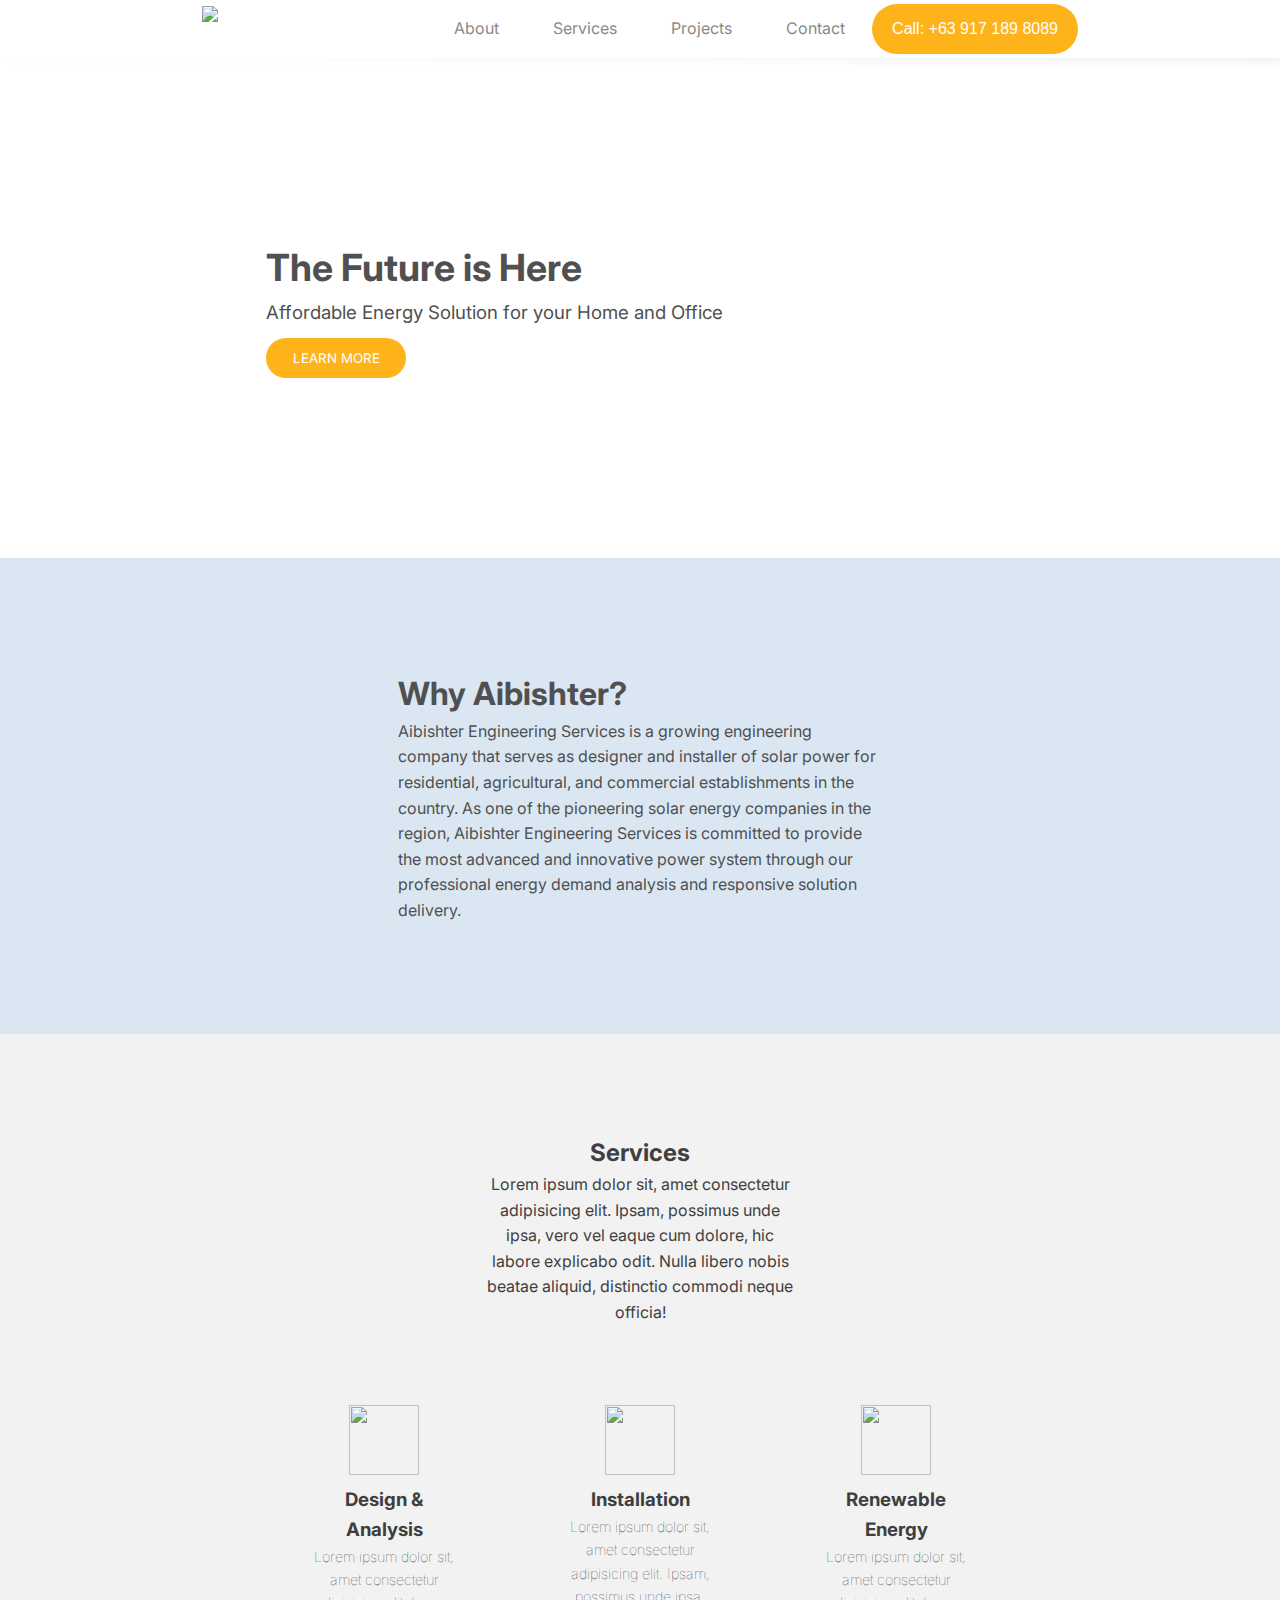
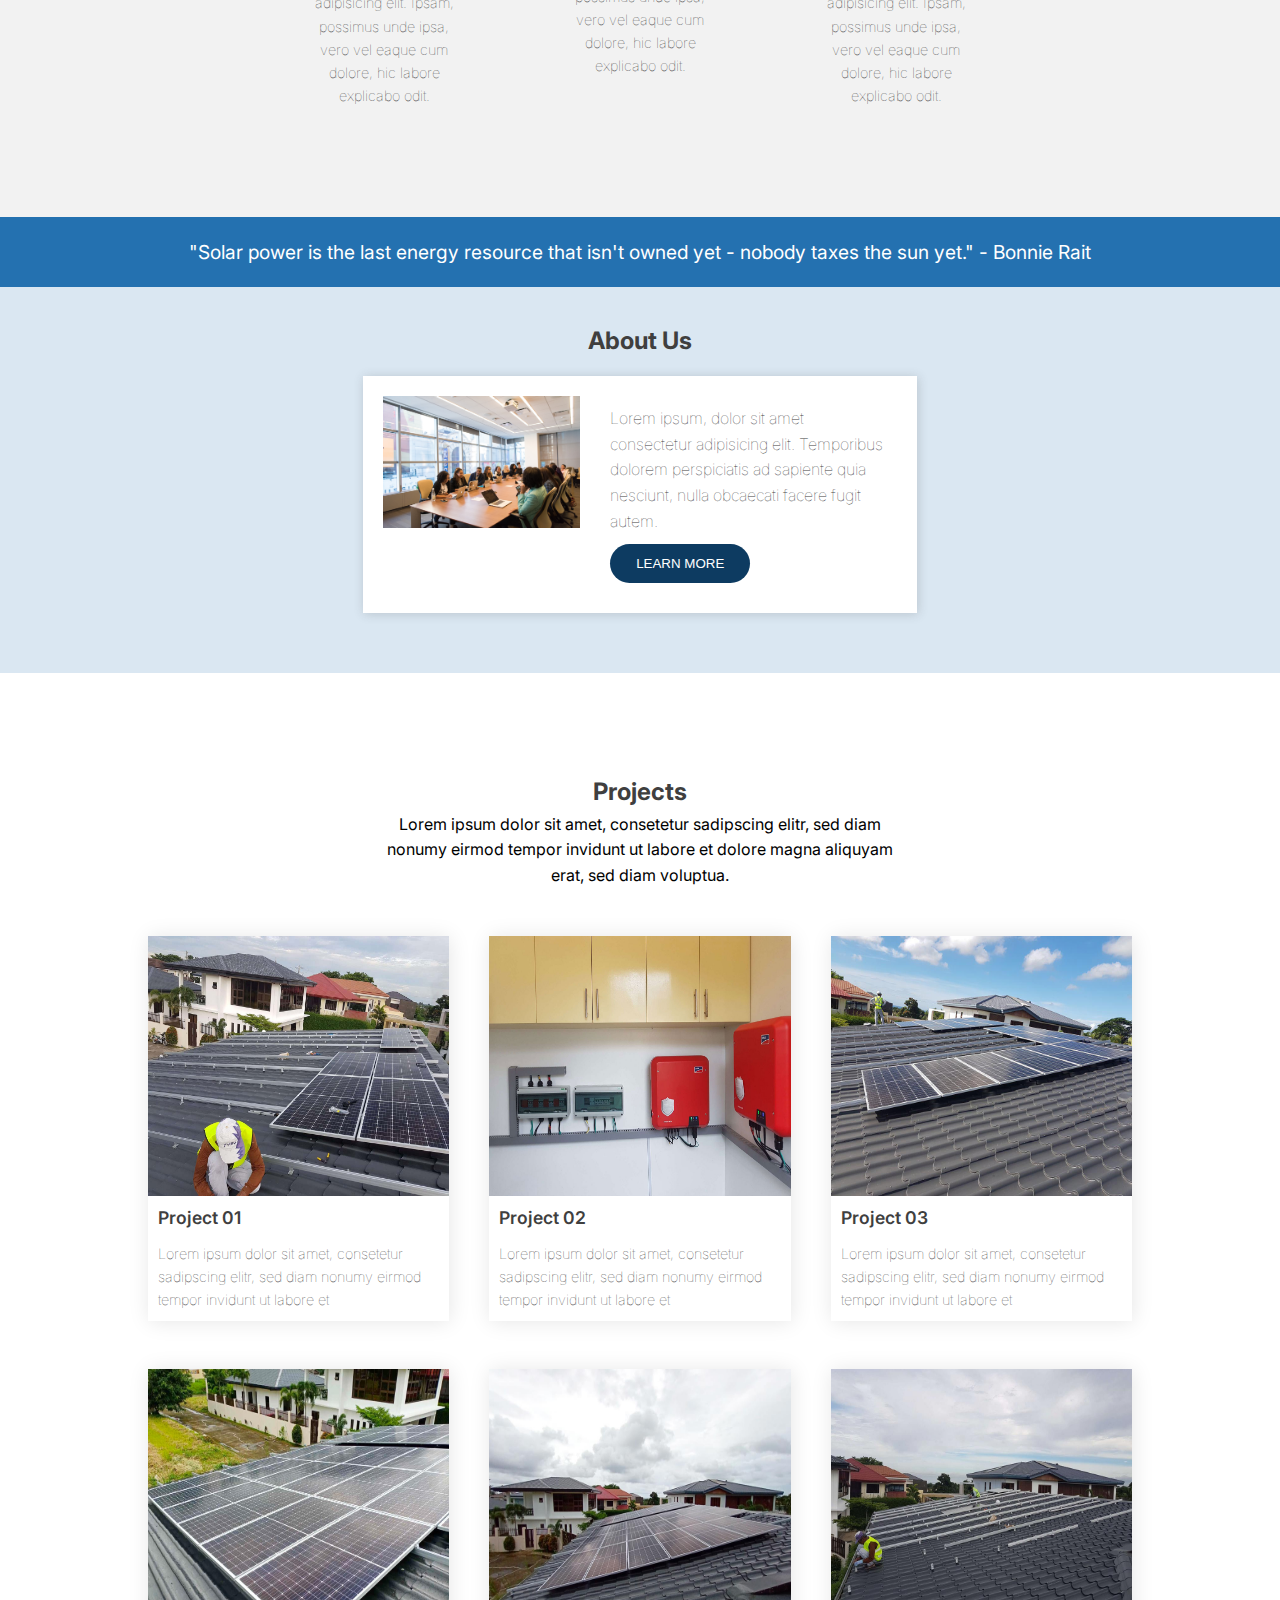
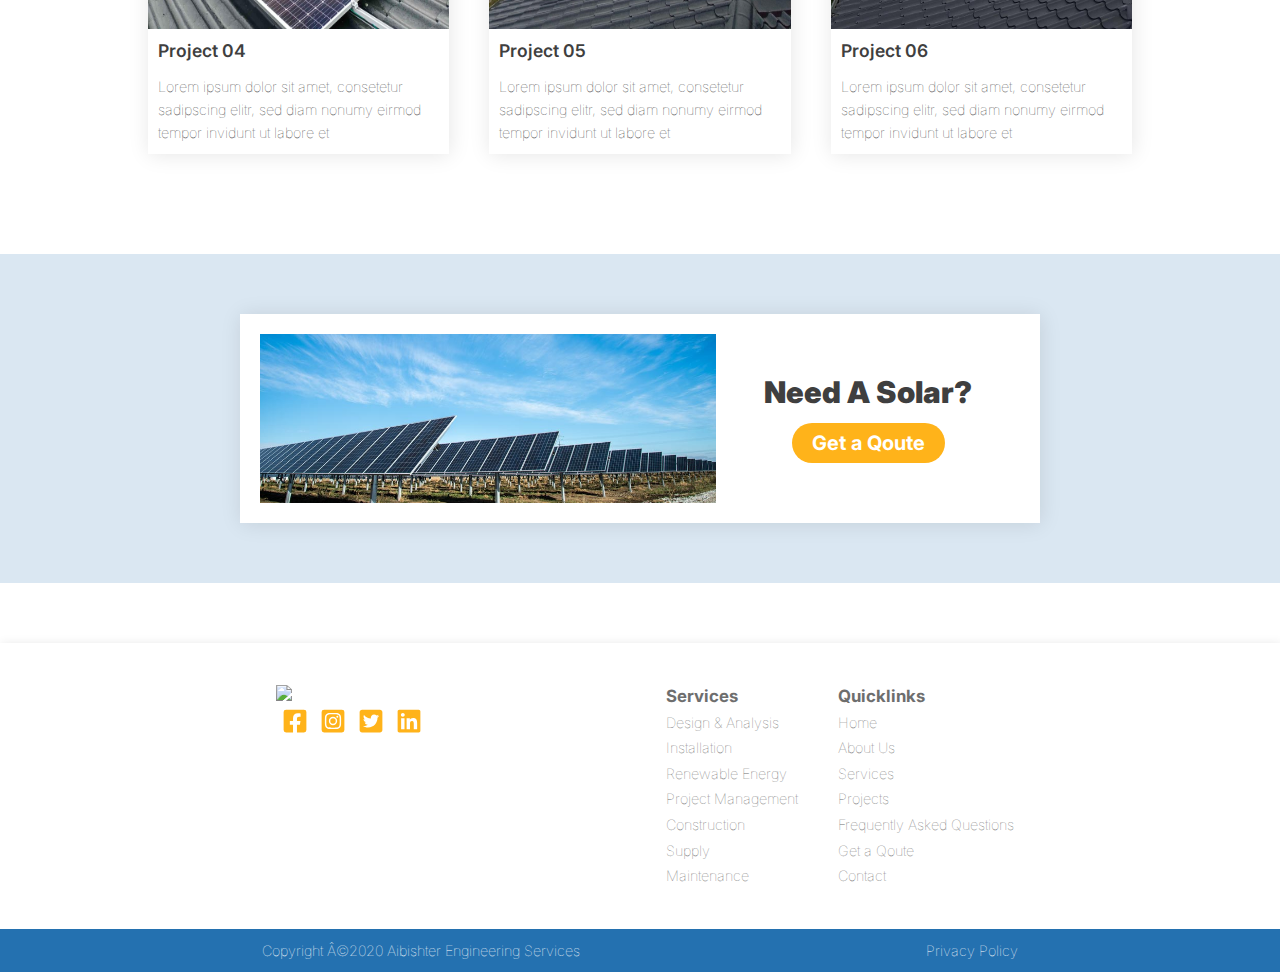
==== saas/index.html @ 419dac8c "improved many functionalities" ====
<!DOCTYPE html>
<html lang="en">
    <head>
        <meta charset="UTF=8">
        <meta name="viewport" content="width=device-width, initial-scale=1.0">
        <meta http-equiv="X-UA-Compatible" content="ie=edge">
        <title>Aibishter Engineering Services</title>
        <link rel="shortcut icon" type="image/jpg" href="/images/aibishter-favicon.jpg"/>
        <link rel="preconnect" href="https://fonts.gstatic.com">
        <link href="https://fonts.googleapis.com/css2?family=Inter:wght@300;400;700;900&display=swap" rel="stylesheet">
        <link rel="stylesheet" href="css/style.css">
        <link rel="stylesheet" href="https://cdnjs.cloudflare.com/ajax/libs/font-awesome/5.15.1/css/all.min.css" integrity="sha512-+4zCK9k+qNFUR5X+cKL9EIR+ZOhtIloNl9GIKS57V1MyNsYpYcUrUeQc9vNfzsWfV28IaLL3i96P9sdNyeRssA==" crossorigin="anonymous" />
    </head>
<body>
    <header>
        <div class="header-cont">
            <div class="header-container">
                <a href="index.html"><img class="logo" src="/images/Aibishter@2x.png"></a>
            
                <nav class="nav-container">
                    <ul class="nav-menu">
                        <li><a href="#about">About</a></li>
                        <li><a href="index.html#services">Services</a></li>
                        <li><a href="#projects">Projects</a></li>
                        <li><a href="contact.html">Contact</a></li>
                    </ul>
                    <button class="call"><a href="#">Call: +63 917 189 8089</a></button>
                    <button id="toggle" class="toggle"><i class="fas fa-bars"></i></button>
                </nav>
            </div>
        </div>
    </header> 

    <div class="hero-container">
        <div class="hero-content">
            <h1>The Future is Here</h1>
            <h3>Affordable Energy Solution for your Home and Office</h3>
            <button class="hero-btn"><a href="#">LEARN MORE</a></button>
        </div>
    </div>

    <div class="why-container">
        <div class="why-content">
            <!-- <div class="img-why"><img src="/images/why-aibishter-img-001.jpg"></div> -->
            <div class="why-desc">
                <h2>Why Aibishter?</h2>
                <p>Aibishter Engineering Services is a growing engineering company that serves as designer and installer of solar power for residential, agricultural, and commercial establishments in
                    the country. As one of the pioneering solar energy companies in the region, 
                    
                    Aibishter Engineering Services is committed to provide the most advanced and innovative power system through our professional energy demand analysis and responsive solution delivery.</p>
            </div>
        </div>
    </div>

    <div id="services" class="services">
        <div class="services__content">
            <div class="services__title"><h2>Services</h2></div>
                <div class="services__desc"><p>Lorem ipsum dolor sit, amet consectetur adipisicing elit. Ipsam, possimus unde ipsa, vero vel eaque cum dolore, hic labore explicabo odit. Nulla libero nobis beatae aliquid, distinctio commodi neque officia!</p></div>
        </div>           
                    <div class="services__content_services">
                        <div class="services__design">
                            <img src="/images/home.png">
                            <h3>Design & Analysis</h3>
                            <p>Lorem ipsum dolor sit, amet consectetur adipisicing elit. Ipsam, possimus unde ipsa, vero vel eaque cum dolore, hic labore explicabo odit.</p>
                        </div>
                        <div class="services__installation">
                            <img src="/images/gear.png">
                            <h3>Installation</h3>
                            <p>Lorem ipsum dolor sit, amet consectetur adipisicing elit. Ipsam, possimus unde ipsa, vero vel eaque cum dolore, hic labore explicabo odit.</p>
                        </div>
                        <div class="services__renewable">
                            <img src="/images/panel.png">
                            <h3>Renewable Energy</h3>
                            <p>Lorem ipsum dolor sit, amet consectetur adipisicing elit. Ipsam, possimus unde ipsa, vero vel eaque cum dolore, hic labore explicabo odit.</p>
                        </div>
                    </div>    
    </div>

    <div class="qoute">
        <div class="qoute__content">
            <p class="qoute__content_text">
                "Solar power is the last energy resource that isn't owned yet - nobody taxes the sun yet."  - Bonnie Rait
            </p>
        </div>
    </div>

    <div id="about" class="mtt-container">
        <div class="meet-the-team">
            <h2>About Us</h2>
        </div>
        <div class="mtt__container-box">
            <div class="mtt__image-box"><img src="images/meet-the-team.jpg"></div>
            <div class="mtt__text-box">
                <p>Lorem ipsum, dolor sit amet consectetur adipisicing elit. Temporibus dolorem perspiciatis ad sapiente quia nesciunt, nulla obcaecati facere fugit autem.</p>
                <button class="mtt-btn"><a href="about.html">LEARN MORE</a></button>
            </div>
        </div>
    </div>

    <div id="projects" class="projects">
        <div class="projects__heading">
            <div class="projects__heading-title"><h2>Projects</h2></div>
            <div class="projects__heading-text"><p>Lorem ipsum dolor sit amet, consetetur sadipscing elitr, sed diam nonumy eirmod tempor invidunt ut labore et dolore magna aliquyam erat, sed diam voluptua.</p></div>
        </div>

        <div class="ae-projects__content">
            <div class="ae-projects__content-001"><a href="/projects.html">
                <img src="images/project-001.jpg">
                <h3>Project 01</h3>
                <p>Lorem ipsum dolor sit amet, consetetur sadipscing elitr, sed diam nonumy eirmod tempor invidunt ut labore et</p>
            </a>
            </div>
        

            <div class="ae-projects__content-001"><a href="/projects.html">
                <img src="images/project-002.jpg">
                <h3>Project 02</h3>
                <p>Lorem ipsum dolor sit amet, consetetur sadipscing elitr, sed diam nonumy eirmod tempor invidunt ut labore et</p>
            </a>
            </div>

            <div class="ae-projects__content-001"><a href="/projects.html">
                <img src="images/project-003.jpg">
                <h3>Project 03</h3>
                <p>Lorem ipsum dolor sit amet, consetetur sadipscing elitr, sed diam nonumy eirmod tempor invidunt ut labore et</p>
            </a>
            </div>
        </div>

        <div class="ae-projects__content">
            <div class="ae-projects__content-001"><a href="/projects.html">
                <img src="images/project-004.jpg">
                <h3>Project 04</h3>
                <p>Lorem ipsum dolor sit amet, consetetur sadipscing elitr, sed diam nonumy eirmod tempor invidunt ut labore et</p>
            </a>
            </div>

            <div class="ae-projects__content-001"><a href="/projects.html">
                <img src="images/project-005.jpg">
                <h3>Project 05</h3>
                <p>Lorem ipsum dolor sit amet, consetetur sadipscing elitr, sed diam nonumy eirmod tempor invidunt ut labore et</p>
            </a>
            </div>

            <div class="ae-projects__content-001"><a href="/projects.html">
                <img src="images/project-006.jpg">
                <h3>Project 06</h3>
                <p>Lorem ipsum dolor sit amet, consetetur sadipscing elitr, sed diam nonumy eirmod tempor invidunt ut labore et</p>
            </a>
            </div>
        </div>
    </div>

    <div class="need-a-solar">
        <div class="need-a-solar__box" src="projects.html">
            <img src="images/need-a-solar.jpg">
            <div class="need-a-solar__textbox">
            <h2 class="need-a-solar__quote">Need A Solar?</h2>
            <a href="contact.html" class="need-a-solar__button">Get a Qoute</a>
            </div>    
        </div>
    </div>

    <footer>
        <div class="ae-footer">
            <div class="ae-footer__logo">
                <div class="ae-footer__logo-img"><img src="/images/Aibishter@2x.png"></div>
                <div class="ae-footer__logo-icons">
                    <ul>
                        <li><a href="#" target="_blank"><svg xmlns="http://www.w3.org/2000/svg" aria-hidden="true" focusable="false" data-prefix="fab" data-icon="facebook-square" class="svg-inline--fa fa-facebook-square fa-w-14" role="img" viewBox="0 0 448 512"><path fill="currentColor" d="M400 32H48A48 48 0 0 0 0 80v352a48 48 0 0 0 48 48h137.25V327.69h-63V256h63v-54.64c0-62.15 37-96.48 93.67-96.48 27.14 0 55.52 4.84 55.52 4.84v61h-31.27c-30.81 0-40.42 19.12-40.42 38.73V256h68.78l-11 71.69h-57.78V480H400a48 48 0 0 0 48-48V80a48 48 0 0 0-48-48z"/></svg></a></li>
                        <li><a href="#" target="_blank"><svg xmlns="http://www.w3.org/2000/svg" aria-hidden="true" focusable="false" data-prefix="fab" data-icon="instagram-square" class="svg-inline--fa fa-instagram-square fa-w-14" role="img" viewBox="0 0 448 512"><path fill="currentColor" d="M224,202.66A53.34,53.34,0,1,0,277.36,256,53.38,53.38,0,0,0,224,202.66Zm124.71-41a54,54,0,0,0-30.41-30.41c-21-8.29-71-6.43-94.3-6.43s-73.25-1.93-94.31,6.43a54,54,0,0,0-30.41,30.41c-8.28,21-6.43,71.05-6.43,94.33S91,329.26,99.32,350.33a54,54,0,0,0,30.41,30.41c21,8.29,71,6.43,94.31,6.43s73.24,1.93,94.3-6.43a54,54,0,0,0,30.41-30.41c8.35-21,6.43-71.05,6.43-94.33S357.1,182.74,348.75,161.67ZM224,338a82,82,0,1,1,82-82A81.9,81.9,0,0,1,224,338Zm85.38-148.3a19.14,19.14,0,1,1,19.13-19.14A19.1,19.1,0,0,1,309.42,189.74ZM400,32H48A48,48,0,0,0,0,80V432a48,48,0,0,0,48,48H400a48,48,0,0,0,48-48V80A48,48,0,0,0,400,32ZM382.88,322c-1.29,25.63-7.14,48.34-25.85,67s-41.4,24.63-67,25.85c-26.41,1.49-105.59,1.49-132,0-25.63-1.29-48.26-7.15-67-25.85s-24.63-41.42-25.85-67c-1.49-26.42-1.49-105.61,0-132,1.29-25.63,7.07-48.34,25.85-67s41.47-24.56,67-25.78c26.41-1.49,105.59-1.49,132,0,25.63,1.29,48.33,7.15,67,25.85s24.63,41.42,25.85,67.05C384.37,216.44,384.37,295.56,382.88,322Z"/></svg></a></li>        
                        <li><a href="#" target="_blank"><svg xmlns="http://www.w3.org/2000/svg" aria-hidden="true" focusable="false" data-prefix="fab" data-icon="twitter-square" class="svg-inline--fa fa-twitter-square fa-w-14" role="img" viewBox="0 0 448 512"><path fill="currentColor" d="M400 32H48C21.5 32 0 53.5 0 80v352c0 26.5 21.5 48 48 48h352c26.5 0 48-21.5 48-48V80c0-26.5-21.5-48-48-48zm-48.9 158.8c.2 2.8.2 5.7.2 8.5 0 86.7-66 186.6-186.6 186.6-37.2 0-71.7-10.8-100.7-29.4 5.3.6 10.4.8 15.8.8 30.7 0 58.9-10.4 81.4-28-28.8-.6-53-19.5-61.3-45.5 10.1 1.5 19.2 1.5 29.6-1.2-30-6.1-52.5-32.5-52.5-64.4v-.8c8.7 4.9 18.9 7.9 29.6 8.3a65.447 65.447 0 0 1-29.2-54.6c0-12.2 3.2-23.4 8.9-33.1 32.3 39.8 80.8 65.8 135.2 68.6-9.3-44.5 24-80.6 64-80.6 18.9 0 35.9 7.9 47.9 20.7 14.8-2.8 29-8.3 41.6-15.8-4.9 15.2-15.2 28-28.8 36.1 13.2-1.4 26-5.1 37.8-10.2-8.9 13.1-20.1 24.7-32.9 34z"/></svg></a></li>
                        <li><a href="#" target="_blank"><svg xmlns="http://www.w3.org/2000/svg" aria-hidden="true" focusable="false" data-prefix="fab" data-icon="linkedin" class="svg-inline--fa fa-linkedin fa-w-14" role="img" viewBox="0 0 448 512"><path fill="currentColor" d="M416 32H31.9C14.3 32 0 46.5 0 64.3v383.4C0 465.5 14.3 480 31.9 480H416c17.6 0 32-14.5 32-32.3V64.3c0-17.8-14.4-32.3-32-32.3zM135.4 416H69V202.2h66.5V416zm-33.2-243c-21.3 0-38.5-17.3-38.5-38.5S80.9 96 102.2 96c21.2 0 38.5 17.3 38.5 38.5 0 21.3-17.2 38.5-38.5 38.5zm282.1 243h-66.4V312c0-24.8-.5-56.7-34.5-56.7-34.6 0-39.9 27-39.9 54.9V416h-66.4V202.2h63.7v29.2h.9c8.9-16.8 30.6-34.5 62.9-34.5 67.2 0 79.7 44.3 79.7 101.9V416z"/></svg></a></li>
                    </ul>
                </div>
            </div>

            <div class="ae-footer__menu">
                <div class="ae-footer__menu-services">
                    <ul>
                        <li><a class="ae-footer__menu-title" href="#"><h3>Services</h3></a></li>
                        <li><a href="#">Design & Analysis</a></li>
                        <li><a href="#">Installation</a></li>
                        <li><a href="#">Renewable Energy</a></li>
                        <li><a href="#">Project Management</a></li>
                        <li><a href="#">Construction</a></li>
                        <li><a href="#">Supply</a></li>
                        <li><a href="#">Maintenance</a></li>
                    </ul>
                </div>
                <div class="ae-footer__menu-quicklinks">
                    <ul>
                        <li><a class="ae-footer__menu-title" href="#"><h3>Quicklinks</h3></a></li>
                        <li><a href="index.html">Home</a></li>
                        <li><a href="index.html#about">About Us</a></li>
                        <li><a href="index.html#services">Services</a></li>
                        <li><a href="index.html#projects">Projects</a></li>
                        <li><a href="#">Frequently Asked Questions</a></li>
                        <li><a href="#">Get a Qoute</a></li>
                        <li><a href="contact.html">Contact</a></li>
                    </ul>
                </div>
            </div>
        </div>

        <div class="ae-footer-container">
            <div class="ae-footer-container__content">
                <div class="ae-footer__copyright"><p>Copyright ©2020 Aibishter Engineering Services</p></div>
                <div class="ae-footer__privacy-policy"><p>Privacy Policy</p></div>
            </div>
        </div>
    </footer>
    <script src="https://cdnjs.cloudflare.com/ajax/libs/jquery/3.5.1/jquery.min.js" integrity="sha512-bLT0Qm9VnAYZDflyKcBaQ2gg0hSYNQrJ8RilYldYQ1FxQYoCLtUjuuRuZo+fjqhx/qtq/1itJ0C2ejDxltZVFg==" crossorigin="anonymous"></script>
    <script src="https://cdnjs.cloudflare.com/ajax/libs/javascriptlibrary/1.0.0/umd/javascriptlibrary.min.js"></script>
    <script src="/js/script.js"></script>
</body>
</html>
---- saas/css/style.css ----
footer{background-color:#fff;margin-top:60px;z-index:1000;-webkit-box-shadow:1px 1px 10px rgba(0,0,0,0.1);box-shadow:1px 1px 10px rgba(0,0,0,0.1)}footer .ae-footer{padding:40px 10px}footer .ae-footer__logo{text-align:center;-webkit-box-pack:center;-ms-flex-pack:center;justify-content:center;padding:0 10px}footer .ae-footer__logo img{height:110px}footer .ae-footer .ae-footer__logo-icons{text-align:center;-webkit-transition:.5s ease;transition:.5s ease}footer .ae-footer .ae-footer__logo-icons ul{display:-webkit-box;display:-ms-flexbox;display:flex;list-style:none;-webkit-box-pack:center;-ms-flex-pack:center;justify-content:center}footer .ae-footer .ae-footer__logo-icons li a{text-decoration:none}footer .ae-footer .ae-footer__logo-icons svg{height:26px;width:26px;color:#ffb31a;margin:0 6px;-webkit-transition:.5s ease;transition:.5s ease}footer .ae-footer .ae-footer__logo-icons svg:hover{-webkit-transform:scale(1.3);transform:scale(1.3);-webkit-transition:.5s;transition:.5s}footer .ae-footer .ae-footer__menu{display:-webkit-box;display:-ms-flexbox;display:flex;-webkit-box-orient:vertical;-webkit-box-direction:normal;-ms-flex-direction:column;flex-direction:column;padding:0 10px;margin-top:40px}footer .ae-footer .ae-footer__menu ul li{list-style:none}footer .ae-footer .ae-footer__menu li a{font-size:.9rem;font-weight:100;text-decoration:none;color:#6e6e6e}footer .ae-footer .ae-footer__menu .ae-footer__menu a:hover{color:#2471b0;-webkit-transition:.5s;transition:.5s}.ae-footer-container{padding:10px 10px;color:#fff;background-color:#2471b0;font-weight:100;font-size:.9rem;text-align:center}@media (min-width: 768px){footer .ae-footer{display:-webkit-box;display:-ms-flexbox;display:flex;-webkit-box-pack:justify;-ms-flex-pack:justify;justify-content:space-between}footer .ae-footer__logo-img{text-align:left}footer .ae-footer .ae-footer__menu{padding:0;-webkit-box-orient:horizontal;-webkit-box-direction:normal;-ms-flex-direction:row;flex-direction:row;margin-top:0}footer .ae-footer .ae-footer__menu .ae-footer__menu-services,footer .ae-footer .ae-footer__menu .ae-footer__menu-quicklinks{padding:0 0 0 40px}footer .ae-footer .ae-footer__menu .ae-footer__menu-services li,footer .ae-footer .ae-footer__menu .ae-footer__menu-quicklinks li{font-weight:100;color:#6e6e6e;-webkit-box-orient:horizontal;-webkit-box-direction:normal;-ms-flex-direction:row;flex-direction:row;list-style:none}footer .ae-footer-container__content{display:-webkit-box;display:-ms-flexbox;display:flex;-webkit-box-pack:justify;-ms-flex-pack:justify;justify-content:space-between}}@media (min-width: 1025px){.ae-footer{width:60%;margin:0 auto}.ae-footer-container__content{display:-webkit-box;display:-ms-flexbox;display:flex;width:60%;margin:0 auto;-webkit-box-pack:justify;-ms-flex-pack:justify;justify-content:space-between}.ae-footer-container__content__copyright{text-align:left;width:60%}.ae-footer-container__content__privacy-policy{text-align:right;width:60%}}.header-cont{width:100%;-webkit-box-shadow:1px 1px 10px rgba(112,112,112,0.2);box-shadow:1px 1px 10px rgba(112,112,112,0.2);z-index:1000;top:0;background-color:#ffffff}.header-cont .header-container{display:-webkit-box;display:-ms-flexbox;display:flex;-webkit-box-pack:justify;-ms-flex-pack:justify;justify-content:space-between;margin:0 auto;padding:4px 10px;background-color:#ffffff;width:100%}.header-cont .header-container .logo{height:80px;-webkit-box-pack:center;-ms-flex-pack:center;justify-content:center;-ms-flex-item-align:center;-ms-grid-row-align:center;align-self:center;-webkit-box-align:center;-ms-flex-align:center;align-items:center;margin:0 auto;text-align:center}.header-cont .header-container .nav-container{display:-webkit-box;display:-ms-flexbox;display:flex;-ms-flex-item-align:center;align-self:center;top:0}.header-cont .header-container .nav-container .nav-menu{position:absolute;display:none;top:5.9rem;right:0;width:100%;background-color:#ffffff;-webkit-box-shadow:0 4px 8px 0 rgba(0,0,0,0.1);box-shadow:0 4px 8px 0 rgba(0,0,0,0.1);-webkit-transform:.5s ease-in ease-out;transform:.5s ease-in ease-out}.header-cont .header-container .nav-container .nav-menu li{list-style:none;padding:12px}.header-cont .header-container .nav-container .nav-menu li:hover{color:#ffffff;background-color:#2471b0;cursor:pointer}.header-cont .header-container .nav-container .nav-menu li a{font-size:1rem;text-decoration:none;color:#8a8a8a;padding:0 15px}.header-cont .header-container .nav-container ul li:hover a{color:#fff;cursor:pointer}.header-cont .header-container .nav-container .nav-menu li a:hover,.header-cont .header-container .nav-container a:focus,.header-cont .header-container .nav-container a:active{color:#fff;cursor:pointer}.header-cont .header-container .nav-container .call{display:none}.header-cont .header-container .nav-container button{background-color:#ffb31a;padding:12px 20px;border:none;border-radius:50px;-webkit-transition:.5s ease;transition:.5s ease;cursor:pointer}.header-cont .header-container .nav-container button:hover{background-color:#f7a400;-webkit-transition:.5s;transition:.5s;-webkit-box-shadow:1px 1px 10px rgba(58,58,58,0.2);box-shadow:1px 1px 10px rgba(58,58,58,0.2)}.header-cont .header-container .nav-container button a{color:#fff;text-decoration:none;-ms-flex-item-align:center;-ms-grid-row-align:center;align-self:center}.header-cont .header-container .nav-container .toggle{font-size:22px;color:#2471b0;background-color:transparent;border-radius:4px;cursor:pointer}.header-cont .header-container .nav-container .toggle:focus{color:#2471b0;border:0.5px solid #2471b0}.header-cont .header-container .nav-container .toggle:hover,.header-cont .header-container .nav-container .toggle:active{color:#fff;background-color:#3d87c4;-webkit-transition:0;transition:0}@media (min-width: 768px){.header-cont{-webkit-box-shadow:1px 1px 10px rgba(112,112,112,0.2);box-shadow:1px 1px 10px rgba(112,112,112,0.2);z-index:1000;background-color:#ffffff;width:100%}.header-cont .header-container{width:100%;margin:0 auto;-webkit-box-pack:justify;-ms-flex-pack:justify;justify-content:space-between}.header-cont .header-container .nav-container .toggle{display:none}.header-cont .header-container .nav-container .nav-menu{position:unset;display:-webkit-box;display:-ms-flexbox;display:flex;-webkit-box-align:center;-ms-flex-align:center;align-items:center;-webkit-box-shadow:unset;box-shadow:unset}.header-cont .header-container .nav-container .nav-menu li a:hover{color:#3f3f3f}.header-cont .header-container .nav-container .nav-menu li:hover{color:#3f3f3f;background-color:unset !important}.header-cont .header-container .nav-container ul li:hover a{color:#3f3f3f}.header-cont .header-container .nav-container .call{display:-webkit-box;display:-ms-flexbox;display:flex;width:100%}.header-cont .header-container .nav-container a{font-size:1rem}}@media (min-width: 1025px){.header-cont{-webkit-box-shadow:1px 1px 10px rgba(112,112,112,0.2);box-shadow:1px 1px 10px rgba(112,112,112,0.2);z-index:1000;width:100%}.header-cont .header-container{width:70%;margin:0 auto}}.container-py{padding:40px 10px}.about__team-card-box{-webkit-box-shadow:1px 1px 20px rgba(0,0,0,0.1);box-shadow:1px 1px 20px rgba(0,0,0,0.1);margin:20px 0;padding-bottom:40px}.about__team-card-box img{width:100%}.about__team-card-box h3{font-size:1.1rem;font-weight:600;color:#3f3f3f;padding:0 10px}.about__team-card-box p{font-size:0.9rem;font-weight:100;color:#3f3f3f;padding:0 10px;line-height:0.8}@media (min-width: 768px){.about__team-member-box{display:-webkit-box;display:-ms-flexbox;display:flex}.about__team-member-box .about__team-card-box{margin:0 10px}}@media (min-width: 1025px){.about__title{width:50%;margin:0 auto}.about__title p{width:100%}.about__team-title{width:50%;margin:0 auto 10px}.about__team-member-box{width:50%;margin:0 auto}}.contact-container{padding:60px 10px 60px 10px}.contact-container .contact__column{margin-top:20px}.contact-container .contact__column .contact__location p{padding-left:20px;color:#3f3f3f}.contact-container .contact__column .contact__location li{list-style:none}.contact-container .contact__column .location-map iframe{margin-top:20px;width:100%;height:350px}.contact-container .contact__column .form{margin:40px auto 0 auto;width:100%;padding:20px 10px;border:#3f3f3f;background-color:#fff;-webkit-box-shadow:1px 1px 20px rgba(0,0,0,0.1);box-shadow:1px 1px 20px rgba(0,0,0,0.1)}.contact-container .contact__column .form .form-col{padding:20px}.contact-container .contact__column .form input{padding:0.8rem;border:none;border-radius:0;width:100%;font-weight:100;font-size:1rem;background-color:#d7edff}.contact-container .contact__column .form ::-webkit-input-placeholder{color:grey;opacity:0.5}.contact-container .contact__column .form :-ms-input-placeholder{color:grey;opacity:0.5}.contact-container .contact__column .form ::-ms-input-placeholder{color:grey;opacity:0.5}.contact-container .contact__column .form ::placeholder{color:grey;opacity:0.5}.contact-container .contact__column .form textarea{padding:0.8rem;border:none;resize:none;font-size:1rem;font-family:"Inter",sans-serif;font-weight:100;width:100%;background-color:#dae7f2}.contact-container .contact__column .form button{width:100%;padding:0.8rem;font-size:1rem;font-family:Poppins;font-weight:400;border-radius:0;border:none;cursor:pointer;letter-spacing:0.1rem;color:#ffffff;background-color:#2471b0}.contact-container .contact__column .form button:hover{color:#ffffff;background-color:#ffb31a}@media (min-width: 768px){.contact-container .contact__title{width:100%;padding-bottom:40px}.contact-container .contact__column{width:100%;margin:0 auto}.contact-container .contact__column .contact__location{margin:0 auto}.contact-container .contact__column .location-map{width:100%;margin:0 auto}.contact-container .contact__column .form{width:60%}.contact-container .contact__column .form :focus,.contact-container .contact__column .form :active{outline:none}}@media (min-width: 1025px){.contact-container .contact__title{width:60%;margin:0 auto;padding-bottom:40px}.contact-container .contact__column{display:-webkit-box;display:-ms-flexbox;display:flex;-webkit-box-orient:horizontal;-webkit-box-direction:normal;-ms-flex-direction:row;flex-direction:row;-webkit-box-pack:center;-ms-flex-pack:center;justify-content:center;-ms-flex-wrap:wrap;flex-wrap:wrap;width:60%}.contact-container .contact__column .contact__location{width:100%;margin:0 20px}.contact-container .contact__column .contact__location p{font-size:1.2rem;font-weight:700}.contact-container .contact__column .contact__location .location-map{width:100%;margin:0 auto}}.project-container{padding:60px 10px 0 10px}.project-container img{width:100%}@media (min-width: 768px){.project-container{margin:0 auto;width:100%}.project-container .project__image img{width:400px;margin:0 auto}}@media (min-width: 1025px){.project-container{width:50%}.project-container .project__image img{width:600px}}*{-webkit-box-sizing:border-box;box-sizing:border-box;margin:0;padding:0}body{font-family:"Inter",sans-serif;font-size:1rem;line-height:1.6}html{scroll-behavior:smooth}.hero-container{background:linear-gradient(100deg, #fff, rgba(255,255,255,0.5)),url(/images/hero-banner.jpg) no-repeat center scroll;height:400px;width:100%;background-size:default;background-position-x:50%;background-position-y:12%;display:-webkit-box;display:-ms-flexbox;display:flex}.hero-container .hero-content{display:-webkit-box;display:-ms-flexbox;display:flex;-webkit-box-orient:vertical;-webkit-box-direction:normal;-ms-flex-direction:column;flex-direction:column;-webkit-box-pack:center;-ms-flex-pack:center;justify-content:center;padding:0 10px}.hero-container .hero-content h1{font-family:"Inter",sans-serif;font-size:calc(1.7rem + 0.8vw);color:#505050;font-weight:700}.hero-container .hero-content h3{font-family:"Inter",sans-serif;color:#505050;font-weight:400}.hero-container .hero-content .hero-btn{background-color:#ffb31a;padding:12px 20px;border:none;border-radius:50px;width:140px;margin-top:10px;-webkit-transition:.5s ease;transition:.5s ease;cursor:pointer}.hero-container .hero-content .hero-btn a{font-family:"Inter",sans-serif;color:#fff;text-decoration:none}.hero-container .hero-content .hero-btn:hover{background-color:#f7a400;-webkit-transition:.5s;transition:.5s;-webkit-box-shadow:1px 1px 10px rgba(58,58,58,0.2);box-shadow:1px 1px 10px rgba(58,58,58,0.2)}.why-container{padding:50px 0;background-color:#dae7f2}.why-container .why-content{padding:0 10px}.why-container .img-why img{width:100%;height:100%}.why-container h2{font-family:"Inter",sans-serif;font-size:1.4rem;color:#505050;text-align:center}.why-container p{font-family:"Inter",sans-serif;color:#505050}.services{padding:40px 10px 0;background-color:#F2F2F2}.services__title{font-family:"Inter",sans-serif;font-size:1rem;color:#3f3f3f;text-align:center}.services__desc{font-family:"Inter",sans-serif;color:#3f3f3f}.services__content_services{padding:30px 0;margin:0 auto}.services__content_services img{height:70px;width:70px;margin:10px auto;-webkit-transition:.5s ease;transition:.5s ease;cursor:pointer}.services__content_services h3{color:#3f3f3f}.services__content_services p{font-size:.9rem;font-weight:100;color:#3f3f3f}.services__content_services img:hover{-webkit-transform:scale(1.1);transform:scale(1.1);-webkit-transition:.5s;transition:.5s}.services__design,.services__installation,.services__renewable{padding:20px 0;text-align:center}.qoute{background-color:#2471b0;padding:20px 10px;color:#fff}.qoute .qoute__content_text{font-size:1.2rem;text-align:center}.mtt-container{background-color:#dae7f2;padding:40px 10px}.mtt-container .meet-the-team{font-family:"Inter",sans-serif;font-size:1rem;color:#3f3f3f;text-align:center;line-height:1.2}.mtt-container .mtt__container-box{-webkit-box-pack:center;-ms-flex-pack:center;justify-content:center;background-color:#fff;margin:10px auto;-webkit-box-shadow:1px 1px 10px rgba(58,58,58,0.2);box-shadow:1px 1px 10px rgba(58,58,58,0.2)}.mtt-container .mtt__container-box .mtt__image-box img{width:100%}.mtt-container .mtt__container-box .mtt__text-box{padding:10px;font-size:0.9rem;font-weight:100;color:#3f3f3f}.mtt-container .mtt__container-box .mtt-btn{background-color:#0d3b61;padding:12px 20px;border-radius:50px;border:none;width:140px;margin-top:10px;-webkit-transition:.5s ease;transition:.5s ease;cursor:pointer}.mtt-container .mtt__container-box .mtt-btn a{text-decoration:none;color:#fff}.mtt-container .mtt__container-box .mtt-btn:hover{background-color:#1b5686;-webkit-transition:.5s ease;transition:.5s ease;-webkit-box-shadow:1px 1px 10px rgba(58,58,58,0.2);box-shadow:1px 1px 10px rgba(58,58,58,0.2)}.projects{padding:40px 10px}.projects h2{color:#3f3f3f;text-align:center}.projects .ae-projects__content{padding-top:3rem}.projects .ae-projects__content .ae-projects__content-001{-webkit-box-shadow:1px 1px 20px rgba(0,0,0,0.1);box-shadow:1px 1px 20px rgba(0,0,0,0.1);margin:20px 0}.projects .ae-projects__content .ae-projects__content-001 a{text-decoration:none}.projects .ae-projects__content .ae-projects__content-001 img{width:100%}.projects .ae-projects__content .ae-projects__content-001 h3{font-size:1.1rem;font-weight:600;color:#3f3f3f;padding:0 10px}.projects .ae-projects__content .ae-projects__content-001 p{font-size:0.9rem;font-weight:100;color:#3f3f3f;padding:10px}.need-a-solar{padding:20px 10px;background-color:#dae7f2;display:-webkit-box;display:-ms-flexbox;display:flex;-webkit-box-orient:vertical;-webkit-box-direction:normal;-ms-flex-direction:column;flex-direction:column;-webkit-box-pack:center;-ms-flex-pack:center;justify-content:center;text-align:center}.need-a-solar__box{background-color:#fff;-webkit-box-shadow:1px 1px 20px rgba(0,0,0,0.1);box-shadow:1px 1px 20px rgba(0,0,0,0.1);margin:20px 0;padding-bottom:40px}.need-a-solar__box img{width:100%}.need-a-solar__button{padding:8px 20px;border:none;border-radius:50px;color:#fff;text-decoration:none;background-color:#ffb31a;width:150px;margin:0 auto;-webkit-transition:.5s ease;transition:.5s ease;cursor:pointer}.need-a-solar a{text-decoration:none;color:#fff}.need-a-solar__button:hover{background-color:#f7a400;-webkit-transition:.5s;transition:.5s;-webkit-box-shadow:1px 1px 10px rgba(58,58,58,0.2);box-shadow:1px 1px 10px rgba(58,58,58,0.2)}@media (min-width: 768px){.hero-container{background:linear-gradient(100deg, #fff, rgba(255,255,255,0.2)),url(/images/hero-banner.jpg) no-repeat center fixed;height:500px;width:100%;background-size:default;background-position-x:50%;background-position-y:12%;display:-webkit-box;display:-ms-flexbox;display:flex}.why-container .why-content{width:100%;margin:0 auto;width:760px;display:-webkit-box;display:-ms-flexbox;display:flex;-webkit-box-orient:horizontal;-webkit-box-direction:normal;-ms-flex-direction:row;flex-direction:row}.why-container .why-content .why-desc h2{text-align:left}.services{margin:0 auto;padding:60px 10px 40px 10px;background-color:#F2F2F2}.services__content{margin:0 auto;width:60%;text-align:center}.services__content_services{display:-webkit-box;display:-ms-flexbox;display:flex}.services__design,.services__installation,.services__renewable{margin:0 20px;padding:0 0;text-align:center}.mtt__container-box{width:80%;display:-webkit-box;display:-ms-flexbox;display:flex;-webkit-box-orient:horizontal;-webkit-box-direction:normal;-ms-flex-direction:row;flex-direction:row;-webkit-box-pack:center;-ms-flex-pack:center;justify-content:center;background-color:#fff;padding:20px 20px;margin:10px auto;-webkit-box-shadow:1px 1px 10px rgba(58,58,58,0.2);box-shadow:1px 1px 10px rgba(58,58,58,0.2)}.mtt__container-box .mtt__image-box{width:40%;margin-right:10px}.mtt__container-box .mtt__text-box{font-size:1rem;-webkit-box-pack:justify;-ms-flex-pack:justify;justify-content:space-between;width:60%;margin-left:10px;-ms-flex-item-align:center;-ms-grid-row-align:center;align-self:center}.projects__heading{width:90%;margin:0 auto}.projects .ae-projects__content{margin:0 auto;display:-webkit-box;display:-ms-flexbox;display:flex;-webkit-box-orient:horizontal;-webkit-box-direction:normal;-ms-flex-direction:row;flex-direction:row}.projects .ae-projects__content .ae-projects__content-001{margin:0 20px;width:33.3%;-webkit-box-shadow:1px 1px 20px rgba(0,0,0,0.1);box-shadow:1px 1px 20px rgba(0,0,0,0.1);background-color:#fff;-webkit-transition:all .5s ease-in-out;transition:all .5s ease-in-out;cursor:pointer}.projects .ae-projects__content .ae-projects__content-001:hover{-webkit-transform:scale(1.06);transform:scale(1.06);-webkit-box-shadow:1px 1px 30px rgba(58,58,58,0.3);box-shadow:1px 1px 30px rgba(58,58,58,0.3);-webkit-transition:.5s;transition:.5s}.projects .ae-projects__content img{height:210px;width:100%}.need-a-solar{-webkit-box-orient:horizontal;-webkit-box-direction:normal;-ms-flex-direction:row;flex-direction:row;margin:0 auto;-webkit-box-pack:center;-ms-flex-pack:center;justify-content:center;-webkit-box-align:center;-ms-flex-align:center;align-items:center}.need-a-solar__box{width:70%;display:-webkit-box;display:-ms-flexbox;display:flex;-webkit-box-pack:center;-ms-flex-pack:center;justify-content:center;background-color:#fff;-webkit-box-shadow:1px 1px 20px rgba(0,0,0,0.1);box-shadow:1px 1px 20px rgba(0,0,0,0.1);margin:0 auto;padding:20px}.need-a-solar__box img{width:60%}.need-a-solar__box .need-a-solar__textbox{width:40%;-webkit-box-align:center;-ms-flex-align:center;align-items:center;-ms-flex-item-align:center;-ms-grid-row-align:center;align-self:center}.need-a-solar__box .need-a-solar__textbox h2{font-weight:900;margin-bottom:10px;color:#3f3f3f}.need-a-solar__box__button{margin:0 20px;-webkit-box-pack:center;-ms-flex-pack:center;justify-content:center;width:150px}}@media (min-width: 1025px){.hero-container{background:linear-gradient(100deg, #fff, rgba(255,255,255,0.2)),url(/images/hero-banner.jpg) no-repeat center fixed;height:500px;width:100%;background-size:default;background-position-x:50%;background-position-y:12%;display:-webkit-box;display:-ms-flexbox;display:flex}.hero-container .hero-content{width:60%;margin:0 auto}.hero-container .hero-content .h3{font-weight:700}.why-container .why-content{width:60%;margin:0 auto;display:-webkit-box;display:-ms-flexbox;display:flex;-webkit-box-orient:horizontal;-webkit-box-direction:normal;-ms-flex-direction:row;flex-direction:row}.why-container .why-content .img-why{width:20%}.why-container .why-content .why-desc{width:70%;margin:0 auto;padding:60px 20px;-webkit-box-align:center;-ms-flex-align:center;align-items:center;-ms-flex-line-pack:center;align-content:center}.why-container .why-content .why-desc h2{font-size:2rem}.services{margin:0 auto;padding:100px 0 80px 0;background-color:#F2F2F2}.services__content{width:40%;margin:0 auto;padding-bottom:40px}.services__content h2,.services__content p{text-align:center;width:60%;margin:0 auto}.services__content_services{width:60%;margin:0 auto;display:-webkit-box;display:-ms-flexbox;display:flex;-webkit-box-orient:horizontal;-webkit-box-direction:normal;-ms-flex-direction:row;flex-direction:row}.services__design,.services__installation,.services__renewable{width:20%;margin:0 auto}.mtt-container{margin:0 auto}.mtt-container .mtt__container-box{width:44%;-webkit-box-pack:center;-ms-flex-pack:center;justify-content:center;margin:20px auto}.mtt-container .mtt__container-box .mtt__image-box{width:40%}.mtt-container .mtt__container-box .mtt__text-box{width:60%;font-size:1rem}.projects{padding:100px 0}.projects__heading{width:40%;text-align:center;margin:0 auto}.projects .ae-projects__content{width:80%;margin:0 auto;-webkit-box-pack:center;-ms-flex-pack:center;justify-content:center}.projects .ae-projects__content .ae-projects__content-001{width:33.3%;margin:0 20px;-webkit-box-shadow:1px 1px 20px rgba(0,0,0,0.1);box-shadow:1px 1px 20px rgba(0,0,0,0.1);height:auto;width:360px;-webkit-transition:0.5s ease;transition:0.5s ease;background-color:#fff;cursor:pointer}.projects .ae-projects__content img{height:260px;width:100%}.need-a-solar{padding:60px 0}.need-a-solar__box{width:800px;display:-webkit-box;display:-ms-flexbox;display:flex;-webkit-box-pack:center;-ms-flex-pack:center;justify-content:center;background-color:#fff;-webkit-box-shadow:1px 1px 20px rgba(0,0,0,0.1);box-shadow:1px 1px 20px rgba(0,0,0,0.1);margin:0 auto;padding:20px}.need-a-solar__box img{width:60%}.need-a-solar__box .need-a-solar__textbox{width:40%}.need-a-solar__box .need-a-solar__textbox h2{font-size:30px;line-height:1;margin-bottom:20px;color:#3f3f3f}.need-a-solar__box .need-a-solar__textbox a{font-size:20px;font-weight:700}.need-a-solar__box .need-a-solar__textbox__button{margin:0 20px;-webkit-box-pack:center;-ms-flex-pack:center;justify-content:center;width:150px}.need-a-solar .need-a-solar__button{width:150px}}
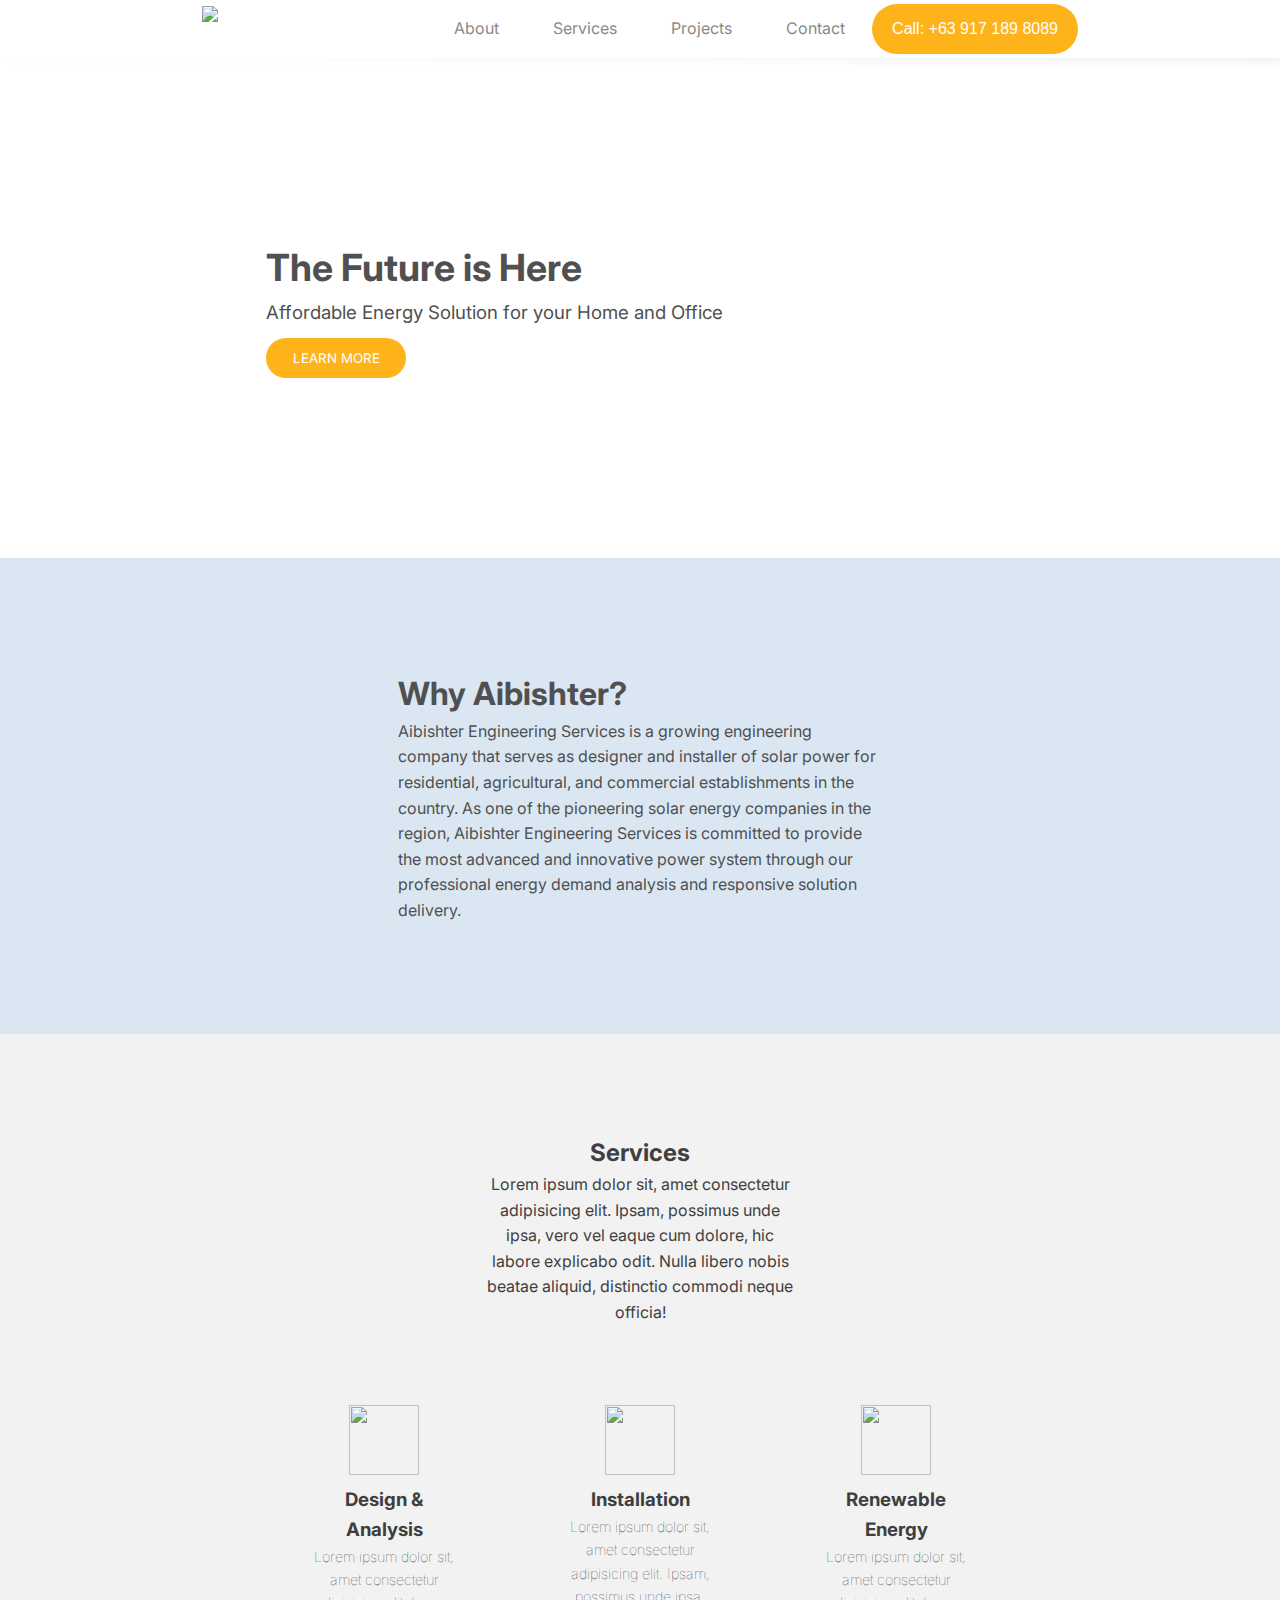
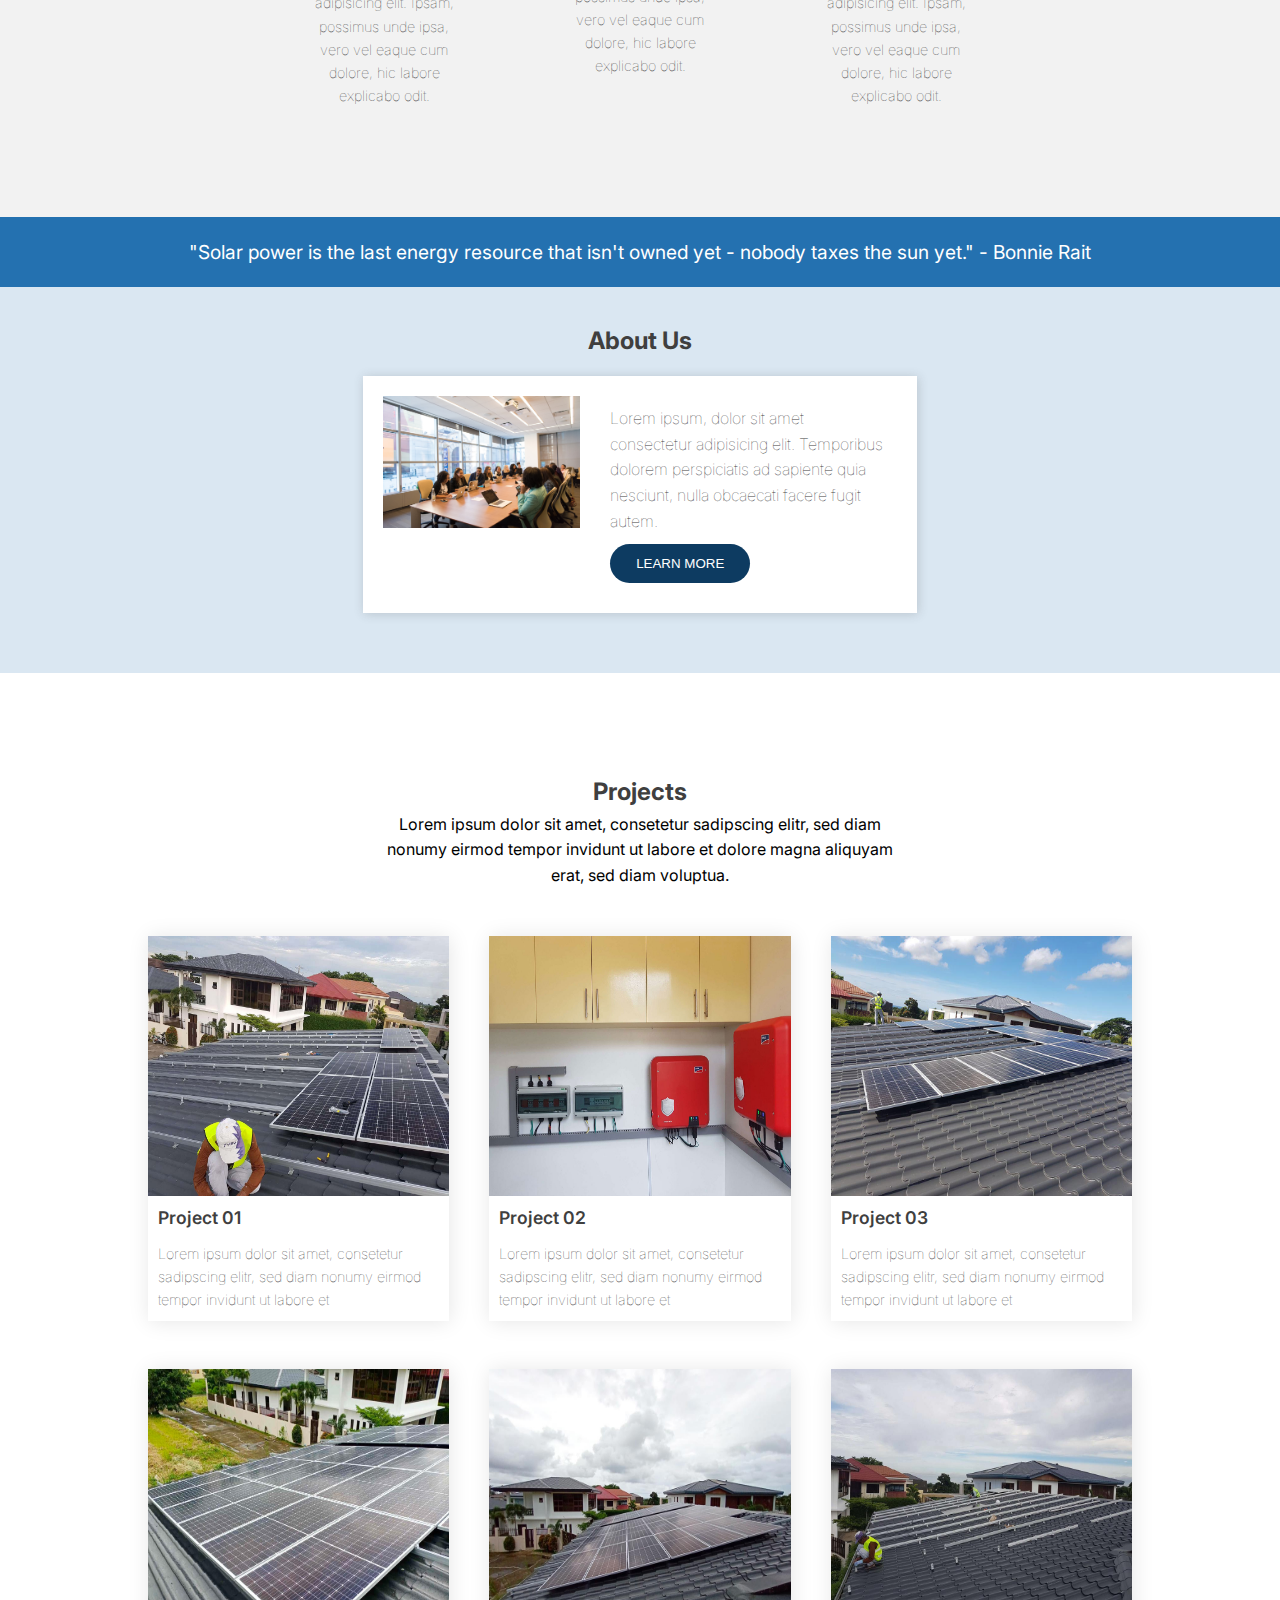
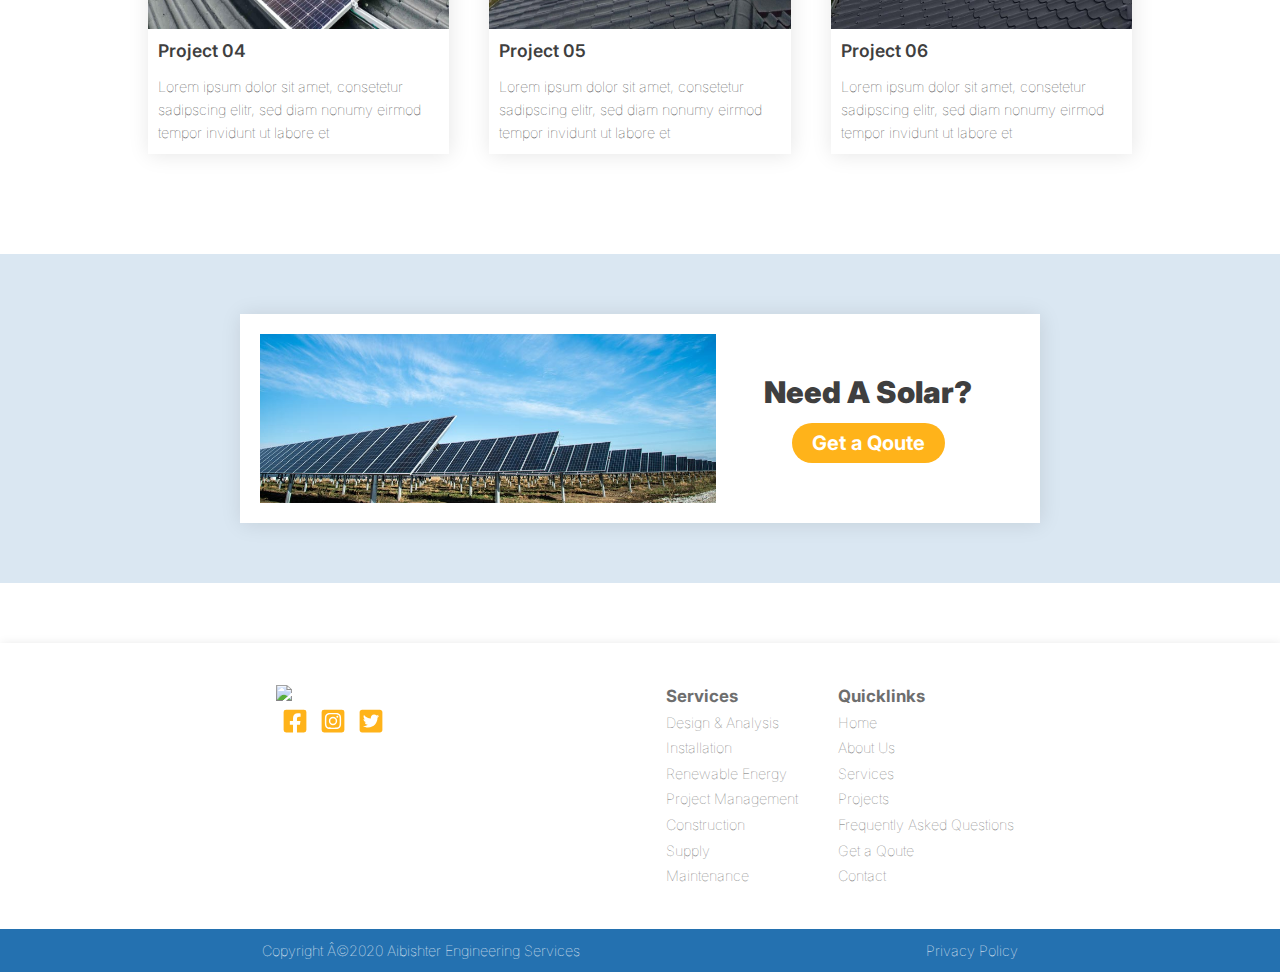
==== commit ea5de036: "added social media links" ====
--- a/saas/index.html
+++ b/saas/index.html
@@ -167,10 +167,10 @@
                 <div class="ae-footer__logo-img"><img src="/images/Aibishter@2x.png"></div>
                 <div class="ae-footer__logo-icons">
                     <ul>
-                        <li><a href="#" target="_blank"><svg xmlns="http://www.w3.org/2000/svg" aria-hidden="true" focusable="false" data-prefix="fab" data-icon="facebook-square" class="svg-inline--fa fa-facebook-square fa-w-14" role="img" viewBox="0 0 448 512"><path fill="currentColor" d="M400 32H48A48 48 0 0 0 0 80v352a48 48 0 0 0 48 48h137.25V327.69h-63V256h63v-54.64c0-62.15 37-96.48 93.67-96.48 27.14 0 55.52 4.84 55.52 4.84v61h-31.27c-30.81 0-40.42 19.12-40.42 38.73V256h68.78l-11 71.69h-57.78V480H400a48 48 0 0 0 48-48V80a48 48 0 0 0-48-48z"/></svg></a></li>
-                        <li><a href="#" target="_blank"><svg xmlns="http://www.w3.org/2000/svg" aria-hidden="true" focusable="false" data-prefix="fab" data-icon="instagram-square" class="svg-inline--fa fa-instagram-square fa-w-14" role="img" viewBox="0 0 448 512"><path fill="currentColor" d="M224,202.66A53.34,53.34,0,1,0,277.36,256,53.38,53.38,0,0,0,224,202.66Zm124.71-41a54,54,0,0,0-30.41-30.41c-21-8.29-71-6.43-94.3-6.43s-73.25-1.93-94.31,6.43a54,54,0,0,0-30.41,30.41c-8.28,21-6.43,71.05-6.43,94.33S91,329.26,99.32,350.33a54,54,0,0,0,30.41,30.41c21,8.29,71,6.43,94.31,6.43s73.24,1.93,94.3-6.43a54,54,0,0,0,30.41-30.41c8.35-21,6.43-71.05,6.43-94.33S357.1,182.74,348.75,161.67ZM224,338a82,82,0,1,1,82-82A81.9,81.9,0,0,1,224,338Zm85.38-148.3a19.14,19.14,0,1,1,19.13-19.14A19.1,19.1,0,0,1,309.42,189.74ZM400,32H48A48,48,0,0,0,0,80V432a48,48,0,0,0,48,48H400a48,48,0,0,0,48-48V80A48,48,0,0,0,400,32ZM382.88,322c-1.29,25.63-7.14,48.34-25.85,67s-41.4,24.63-67,25.85c-26.41,1.49-105.59,1.49-132,0-25.63-1.29-48.26-7.15-67-25.85s-24.63-41.42-25.85-67c-1.49-26.42-1.49-105.61,0-132,1.29-25.63,7.07-48.34,25.85-67s41.47-24.56,67-25.78c26.41-1.49,105.59-1.49,132,0,25.63,1.29,48.33,7.15,67,25.85s24.63,41.42,25.85,67.05C384.37,216.44,384.37,295.56,382.88,322Z"/></svg></a></li>        
-                        <li><a href="#" target="_blank"><svg xmlns="http://www.w3.org/2000/svg" aria-hidden="true" focusable="false" data-prefix="fab" data-icon="twitter-square" class="svg-inline--fa fa-twitter-square fa-w-14" role="img" viewBox="0 0 448 512"><path fill="currentColor" d="M400 32H48C21.5 32 0 53.5 0 80v352c0 26.5 21.5 48 48 48h352c26.5 0 48-21.5 48-48V80c0-26.5-21.5-48-48-48zm-48.9 158.8c.2 2.8.2 5.7.2 8.5 0 86.7-66 186.6-186.6 186.6-37.2 0-71.7-10.8-100.7-29.4 5.3.6 10.4.8 15.8.8 30.7 0 58.9-10.4 81.4-28-28.8-.6-53-19.5-61.3-45.5 10.1 1.5 19.2 1.5 29.6-1.2-30-6.1-52.5-32.5-52.5-64.4v-.8c8.7 4.9 18.9 7.9 29.6 8.3a65.447 65.447 0 0 1-29.2-54.6c0-12.2 3.2-23.4 8.9-33.1 32.3 39.8 80.8 65.8 135.2 68.6-9.3-44.5 24-80.6 64-80.6 18.9 0 35.9 7.9 47.9 20.7 14.8-2.8 29-8.3 41.6-15.8-4.9 15.2-15.2 28-28.8 36.1 13.2-1.4 26-5.1 37.8-10.2-8.9 13.1-20.1 24.7-32.9 34z"/></svg></a></li>
-                        <li><a href="#" target="_blank"><svg xmlns="http://www.w3.org/2000/svg" aria-hidden="true" focusable="false" data-prefix="fab" data-icon="linkedin" class="svg-inline--fa fa-linkedin fa-w-14" role="img" viewBox="0 0 448 512"><path fill="currentColor" d="M416 32H31.9C14.3 32 0 46.5 0 64.3v383.4C0 465.5 14.3 480 31.9 480H416c17.6 0 32-14.5 32-32.3V64.3c0-17.8-14.4-32.3-32-32.3zM135.4 416H69V202.2h66.5V416zm-33.2-243c-21.3 0-38.5-17.3-38.5-38.5S80.9 96 102.2 96c21.2 0 38.5 17.3 38.5 38.5 0 21.3-17.2 38.5-38.5 38.5zm282.1 243h-66.4V312c0-24.8-.5-56.7-34.5-56.7-34.6 0-39.9 27-39.9 54.9V416h-66.4V202.2h63.7v29.2h.9c8.9-16.8 30.6-34.5 62.9-34.5 67.2 0 79.7 44.3 79.7 101.9V416z"/></svg></a></li>
+                        <li><a href="https://www.facebook.com/aibishterengineering" target="_blank"><svg xmlns="http://www.w3.org/2000/svg" aria-hidden="true" focusable="false" data-prefix="fab" data-icon="facebook-square" class="svg-inline--fa fa-facebook-square fa-w-14" role="img" viewBox="0 0 448 512"><path fill="currentColor" d="M400 32H48A48 48 0 0 0 0 80v352a48 48 0 0 0 48 48h137.25V327.69h-63V256h63v-54.64c0-62.15 37-96.48 93.67-96.48 27.14 0 55.52 4.84 55.52 4.84v61h-31.27c-30.81 0-40.42 19.12-40.42 38.73V256h68.78l-11 71.69h-57.78V480H400a48 48 0 0 0 48-48V80a48 48 0 0 0-48-48z"/></svg></a></li>
+                        <li><a href="https://www.instagram.com/aibishter_engineering/" target="_blank"><svg xmlns="http://www.w3.org/2000/svg" aria-hidden="true" focusable="false" data-prefix="fab" data-icon="instagram-square" class="svg-inline--fa fa-instagram-square fa-w-14" role="img" viewBox="0 0 448 512"><path fill="currentColor" d="M224,202.66A53.34,53.34,0,1,0,277.36,256,53.38,53.38,0,0,0,224,202.66Zm124.71-41a54,54,0,0,0-30.41-30.41c-21-8.29-71-6.43-94.3-6.43s-73.25-1.93-94.31,6.43a54,54,0,0,0-30.41,30.41c-8.28,21-6.43,71.05-6.43,94.33S91,329.26,99.32,350.33a54,54,0,0,0,30.41,30.41c21,8.29,71,6.43,94.31,6.43s73.24,1.93,94.3-6.43a54,54,0,0,0,30.41-30.41c8.35-21,6.43-71.05,6.43-94.33S357.1,182.74,348.75,161.67ZM224,338a82,82,0,1,1,82-82A81.9,81.9,0,0,1,224,338Zm85.38-148.3a19.14,19.14,0,1,1,19.13-19.14A19.1,19.1,0,0,1,309.42,189.74ZM400,32H48A48,48,0,0,0,0,80V432a48,48,0,0,0,48,48H400a48,48,0,0,0,48-48V80A48,48,0,0,0,400,32ZM382.88,322c-1.29,25.63-7.14,48.34-25.85,67s-41.4,24.63-67,25.85c-26.41,1.49-105.59,1.49-132,0-25.63-1.29-48.26-7.15-67-25.85s-24.63-41.42-25.85-67c-1.49-26.42-1.49-105.61,0-132,1.29-25.63,7.07-48.34,25.85-67s41.47-24.56,67-25.78c26.41-1.49,105.59-1.49,132,0,25.63,1.29,48.33,7.15,67,25.85s24.63,41.42,25.85,67.05C384.37,216.44,384.37,295.56,382.88,322Z"/></svg></a></li>        
+                        <li><a href="https://twitter.com/AibishterES" target="_blank"><svg xmlns="http://www.w3.org/2000/svg" aria-hidden="true" focusable="false" data-prefix="fab" data-icon="twitter-square" class="svg-inline--fa fa-twitter-square fa-w-14" role="img" viewBox="0 0 448 512"><path fill="currentColor" d="M400 32H48C21.5 32 0 53.5 0 80v352c0 26.5 21.5 48 48 48h352c26.5 0 48-21.5 48-48V80c0-26.5-21.5-48-48-48zm-48.9 158.8c.2 2.8.2 5.7.2 8.5 0 86.7-66 186.6-186.6 186.6-37.2 0-71.7-10.8-100.7-29.4 5.3.6 10.4.8 15.8.8 30.7 0 58.9-10.4 81.4-28-28.8-.6-53-19.5-61.3-45.5 10.1 1.5 19.2 1.5 29.6-1.2-30-6.1-52.5-32.5-52.5-64.4v-.8c8.7 4.9 18.9 7.9 29.6 8.3a65.447 65.447 0 0 1-29.2-54.6c0-12.2 3.2-23.4 8.9-33.1 32.3 39.8 80.8 65.8 135.2 68.6-9.3-44.5 24-80.6 64-80.6 18.9 0 35.9 7.9 47.9 20.7 14.8-2.8 29-8.3 41.6-15.8-4.9 15.2-15.2 28-28.8 36.1 13.2-1.4 26-5.1 37.8-10.2-8.9 13.1-20.1 24.7-32.9 34z"/></svg></a></li>
+                        <!-- <li><a href="#" target="_blank"><svg xmlns="http://www.w3.org/2000/svg" aria-hidden="true" focusable="false" data-prefix="fab" data-icon="linkedin" class="svg-inline--fa fa-linkedin fa-w-14" role="img" viewBox="0 0 448 512"><path fill="currentColor" d="M416 32H31.9C14.3 32 0 46.5 0 64.3v383.4C0 465.5 14.3 480 31.9 480H416c17.6 0 32-14.5 32-32.3V64.3c0-17.8-14.4-32.3-32-32.3zM135.4 416H69V202.2h66.5V416zm-33.2-243c-21.3 0-38.5-17.3-38.5-38.5S80.9 96 102.2 96c21.2 0 38.5 17.3 38.5 38.5 0 21.3-17.2 38.5-38.5 38.5zm282.1 243h-66.4V312c0-24.8-.5-56.7-34.5-56.7-34.6 0-39.9 27-39.9 54.9V416h-66.4V202.2h63.7v29.2h.9c8.9-16.8 30.6-34.5 62.9-34.5 67.2 0 79.7 44.3 79.7 101.9V416z"/></svg></a></li> -->
                     </ul>
                 </div>
             </div>
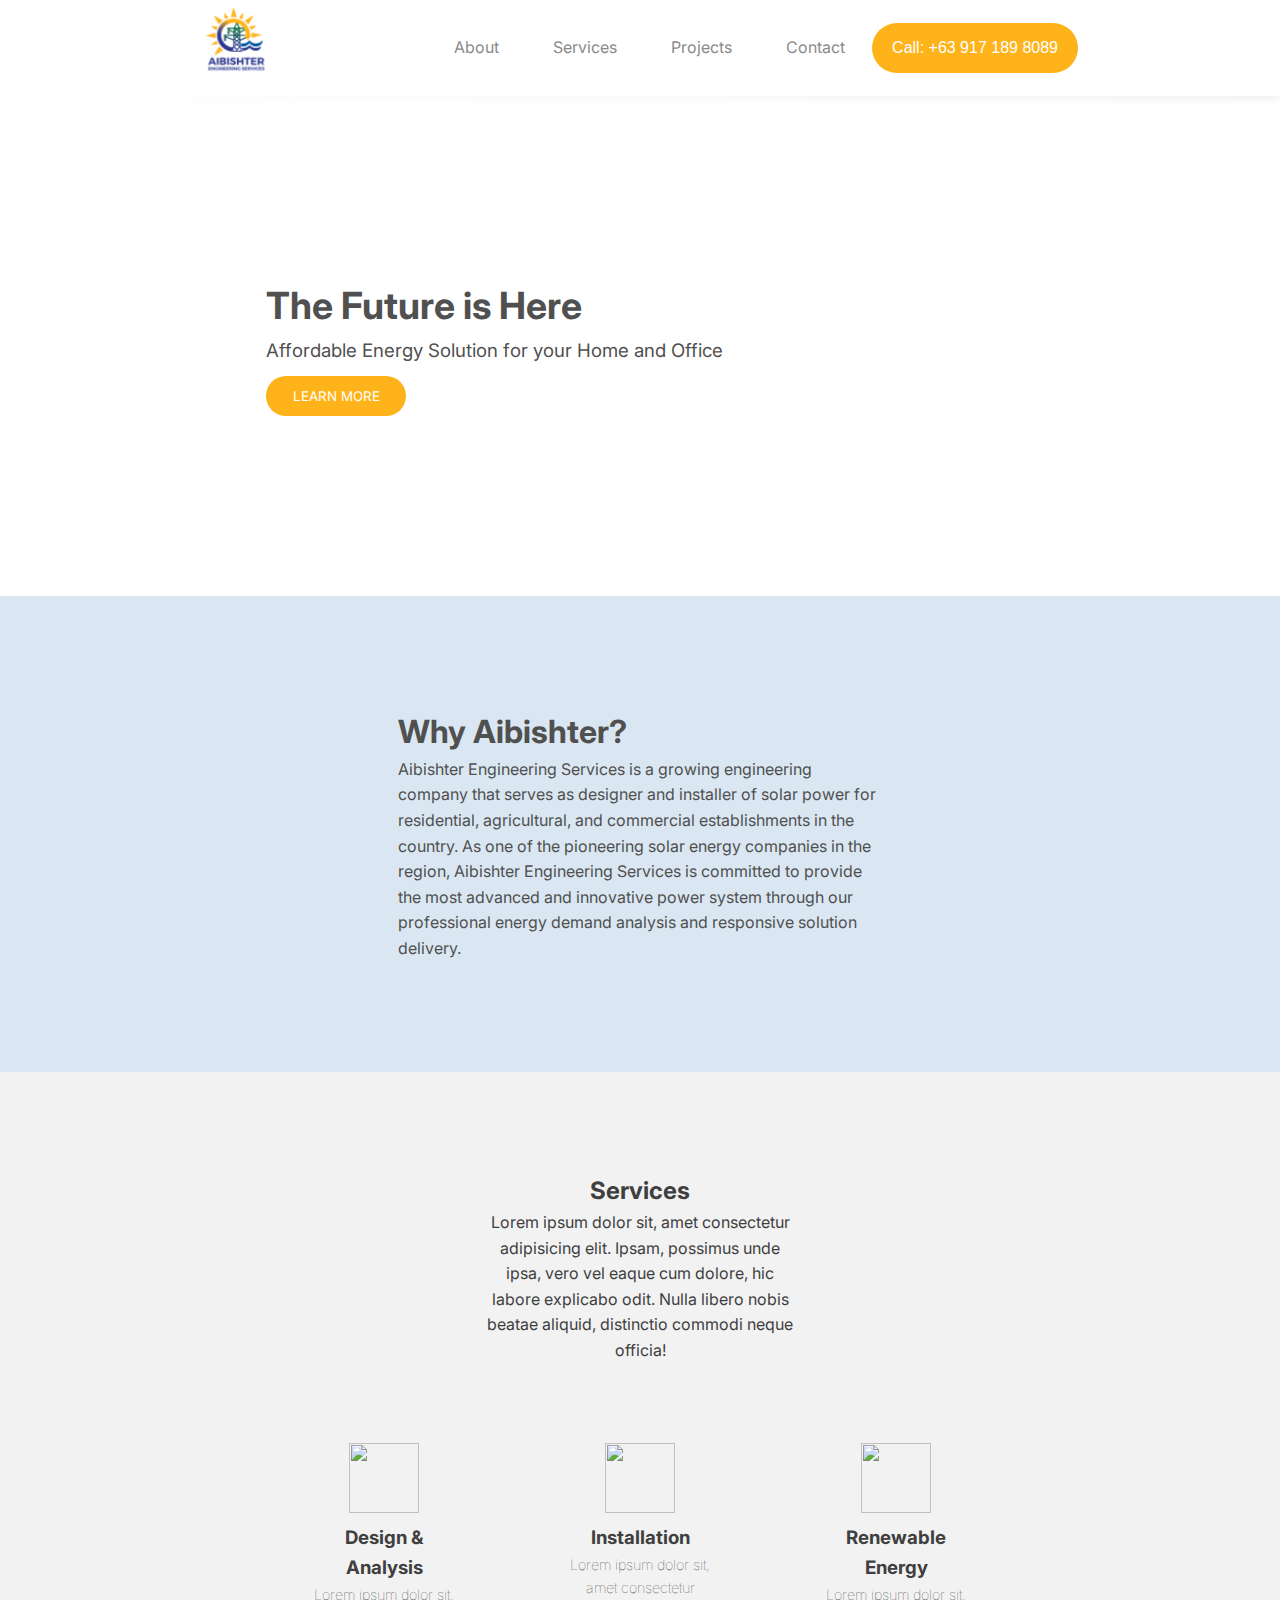
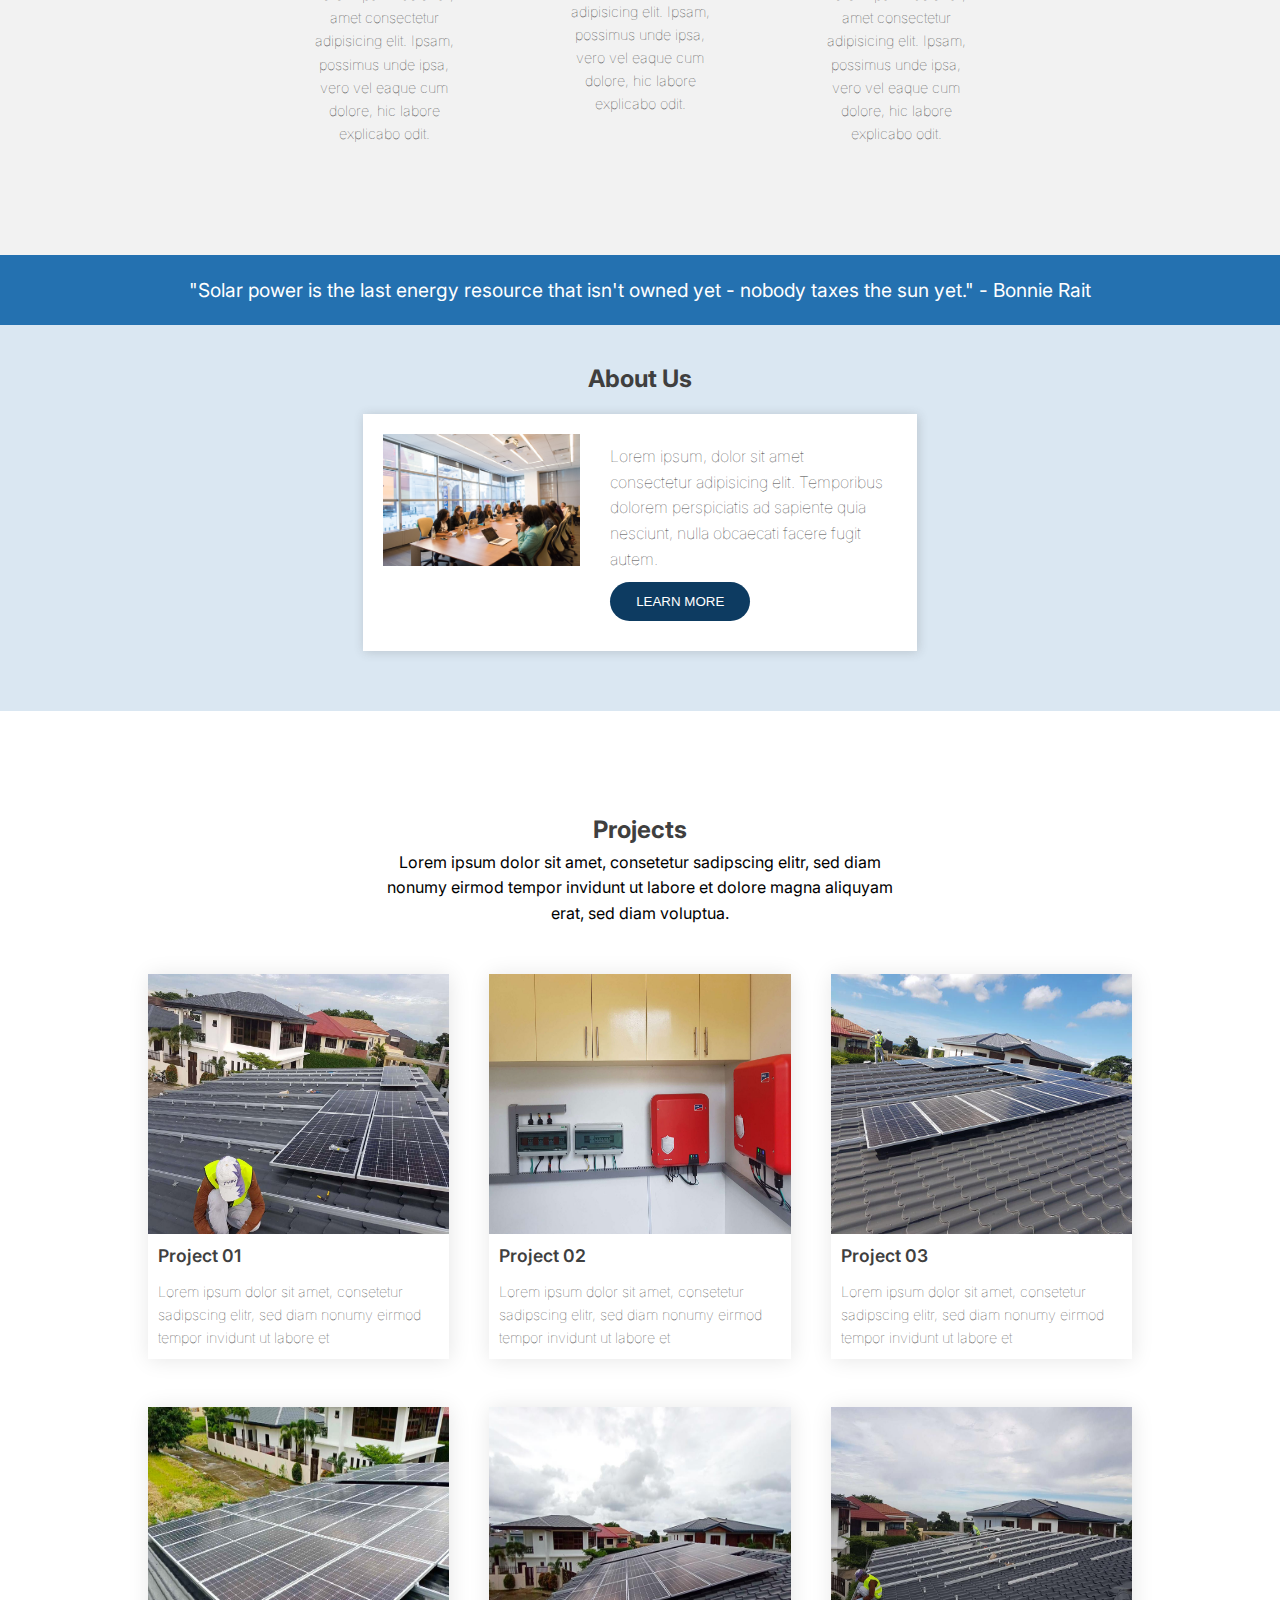
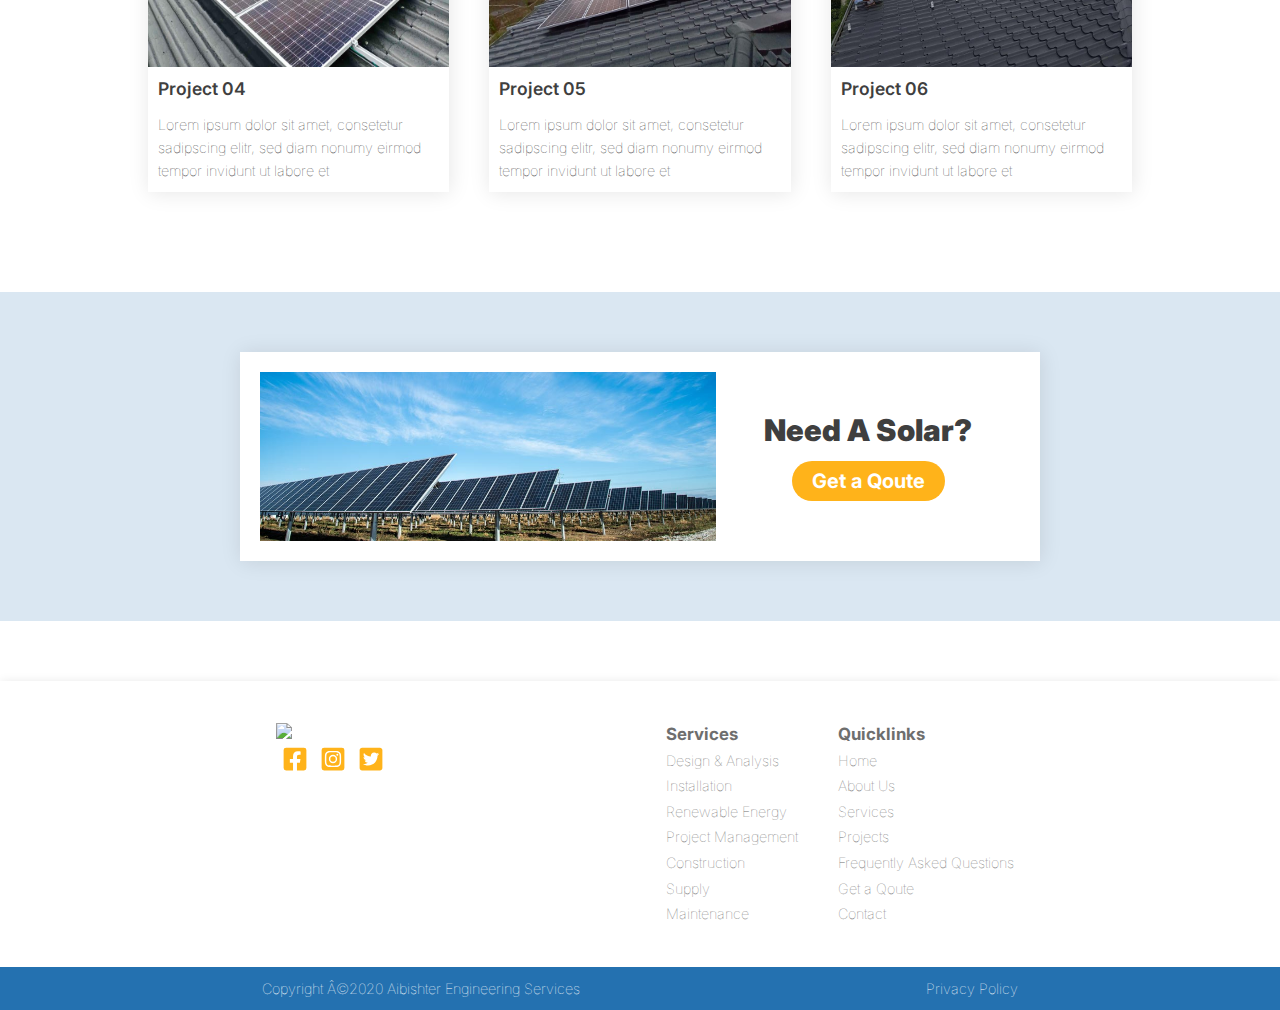
==== commit b42c4a98: "fixing map" ====
--- a/saas/index.html
+++ b/saas/index.html
@@ -15,7 +15,7 @@
     <header>
         <div class="header-cont">
             <div class="header-container">
-                <a href="index.html"><img class="logo" src="/images/Aibishter@2x.png"></a>
+                <a href="index.html"><img class="logo" src="/saas/images/Aibishter.png"></a>
             
                 <nav class="nav-container">
                     <ul class="nav-menu">
@@ -104,7 +104,7 @@
         </div>
 
         <div class="ae-projects__content">
-            <div class="ae-projects__content-001"><a href="/projects.html">
+            <div class="ae-projects__content-001"><a href="projects.html">
                 <img src="images/project-001.jpg">
                 <h3>Project 01</h3>
                 <p>Lorem ipsum dolor sit amet, consetetur sadipscing elitr, sed diam nonumy eirmod tempor invidunt ut labore et</p>
@@ -112,14 +112,14 @@
             </div>
         
 
-            <div class="ae-projects__content-001"><a href="/projects.html">
+            <div class="ae-projects__content-001"><a href="projects.html">
                 <img src="images/project-002.jpg">
                 <h3>Project 02</h3>
                 <p>Lorem ipsum dolor sit amet, consetetur sadipscing elitr, sed diam nonumy eirmod tempor invidunt ut labore et</p>
             </a>
             </div>
 
-            <div class="ae-projects__content-001"><a href="/projects.html">
+            <div class="ae-projects__content-001"><a href="projects.html">
                 <img src="images/project-003.jpg">
                 <h3>Project 03</h3>
                 <p>Lorem ipsum dolor sit amet, consetetur sadipscing elitr, sed diam nonumy eirmod tempor invidunt ut labore et</p>
@@ -128,21 +128,21 @@
         </div>
 
         <div class="ae-projects__content">
-            <div class="ae-projects__content-001"><a href="/projects.html">
+            <div class="ae-projects__content-001"><a href="projects.html">
                 <img src="images/project-004.jpg">
                 <h3>Project 04</h3>
                 <p>Lorem ipsum dolor sit amet, consetetur sadipscing elitr, sed diam nonumy eirmod tempor invidunt ut labore et</p>
             </a>
             </div>
 
-            <div class="ae-projects__content-001"><a href="/projects.html">
+            <div class="ae-projects__content-001"><a href="projects.html">
                 <img src="images/project-005.jpg">
                 <h3>Project 05</h3>
                 <p>Lorem ipsum dolor sit amet, consetetur sadipscing elitr, sed diam nonumy eirmod tempor invidunt ut labore et</p>
             </a>
             </div>
 
-            <div class="ae-projects__content-001"><a href="/projects.html">
+            <div class="ae-projects__content-001"><a href="projects.html">
                 <img src="images/project-006.jpg">
                 <h3>Project 06</h3>
                 <p>Lorem ipsum dolor sit amet, consetetur sadipscing elitr, sed diam nonumy eirmod tempor invidunt ut labore et</p>
@@ -210,8 +210,8 @@
             </div>
         </div>
     </footer>
+    <script src="/js/script.js"></script>
     <script src="https://cdnjs.cloudflare.com/ajax/libs/jquery/3.5.1/jquery.min.js" integrity="sha512-bLT0Qm9VnAYZDflyKcBaQ2gg0hSYNQrJ8RilYldYQ1FxQYoCLtUjuuRuZo+fjqhx/qtq/1itJ0C2ejDxltZVFg==" crossorigin="anonymous"></script>
-    <script src="https://cdnjs.cloudflare.com/ajax/libs/javascriptlibrary/1.0.0/umd/javascriptlibrary.min.js"></script>
-    <script src="/js/script.js"></script>
+    <!-- <script src="https://cdnjs.cloudflare.com/ajax/libs/javascriptlibrary/1.0.0/umd/javascriptlibrary.min.js"></script> -->
 </body>
 </html>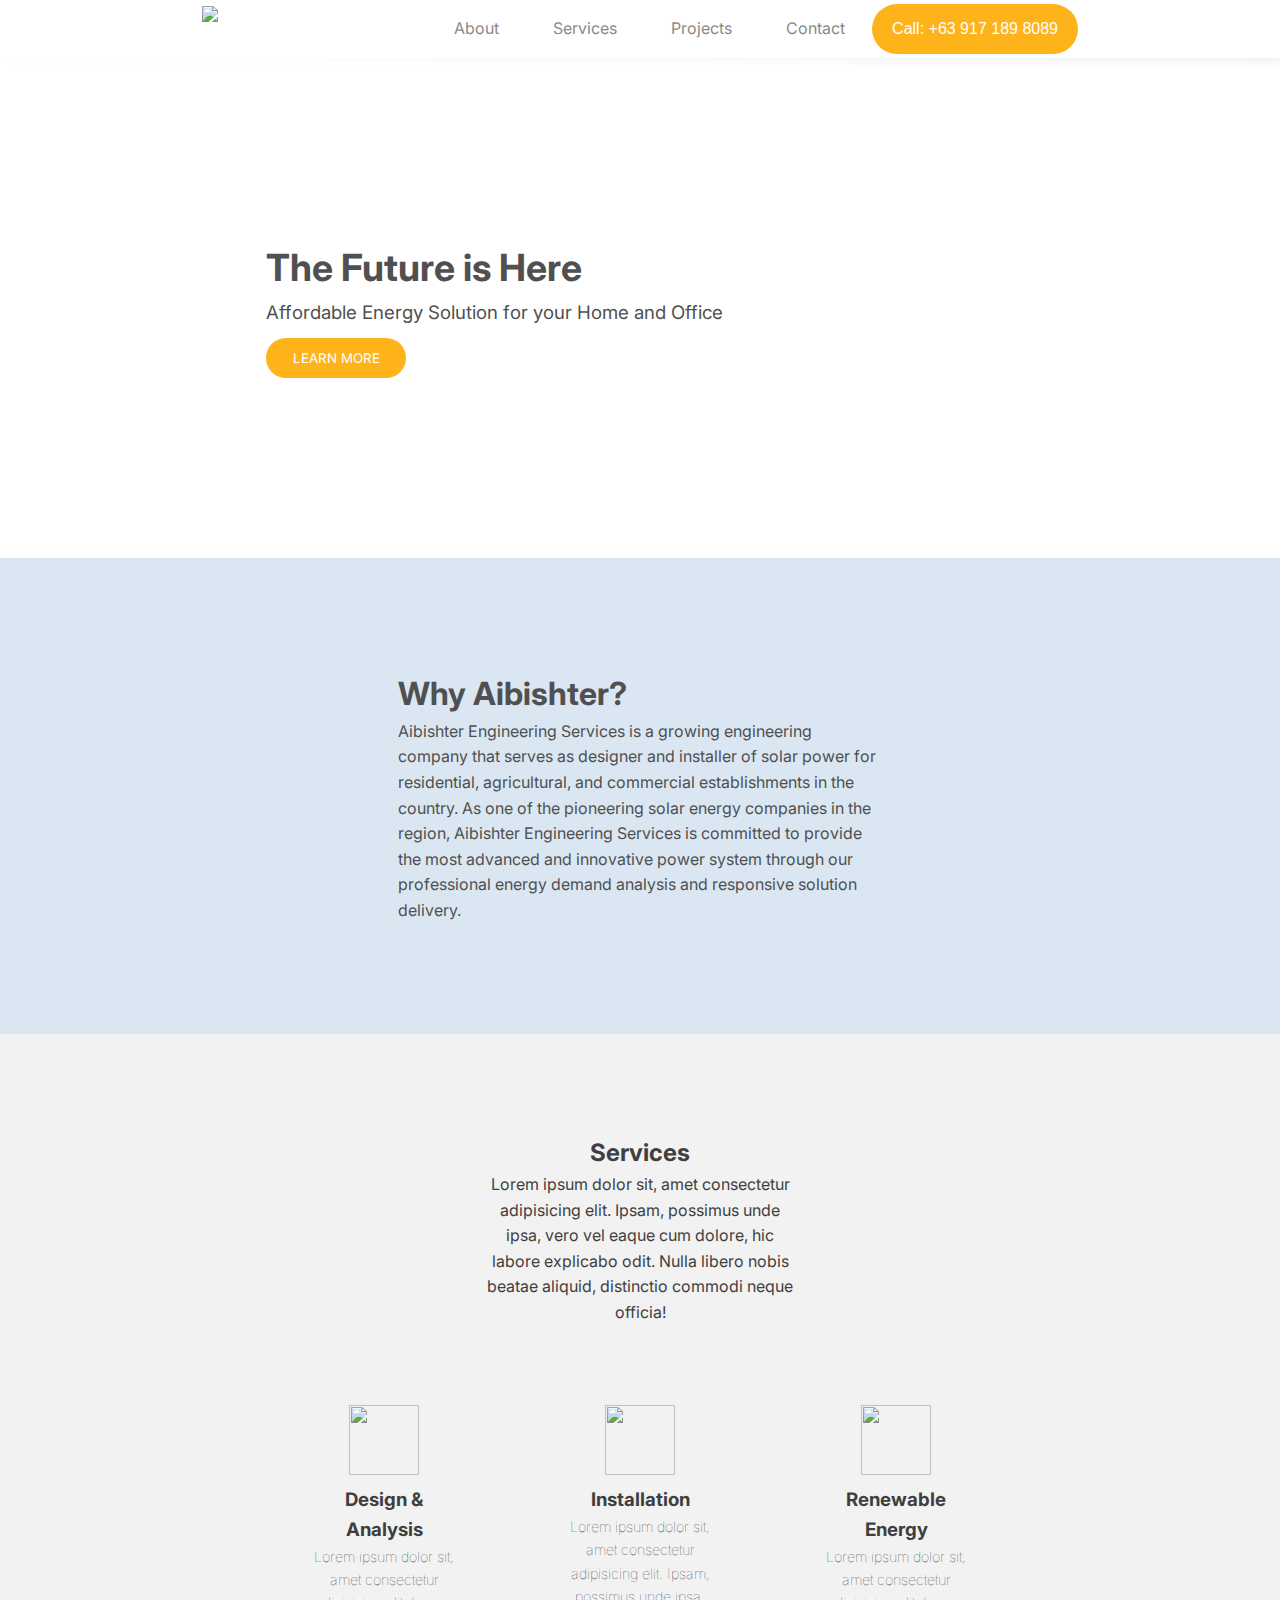
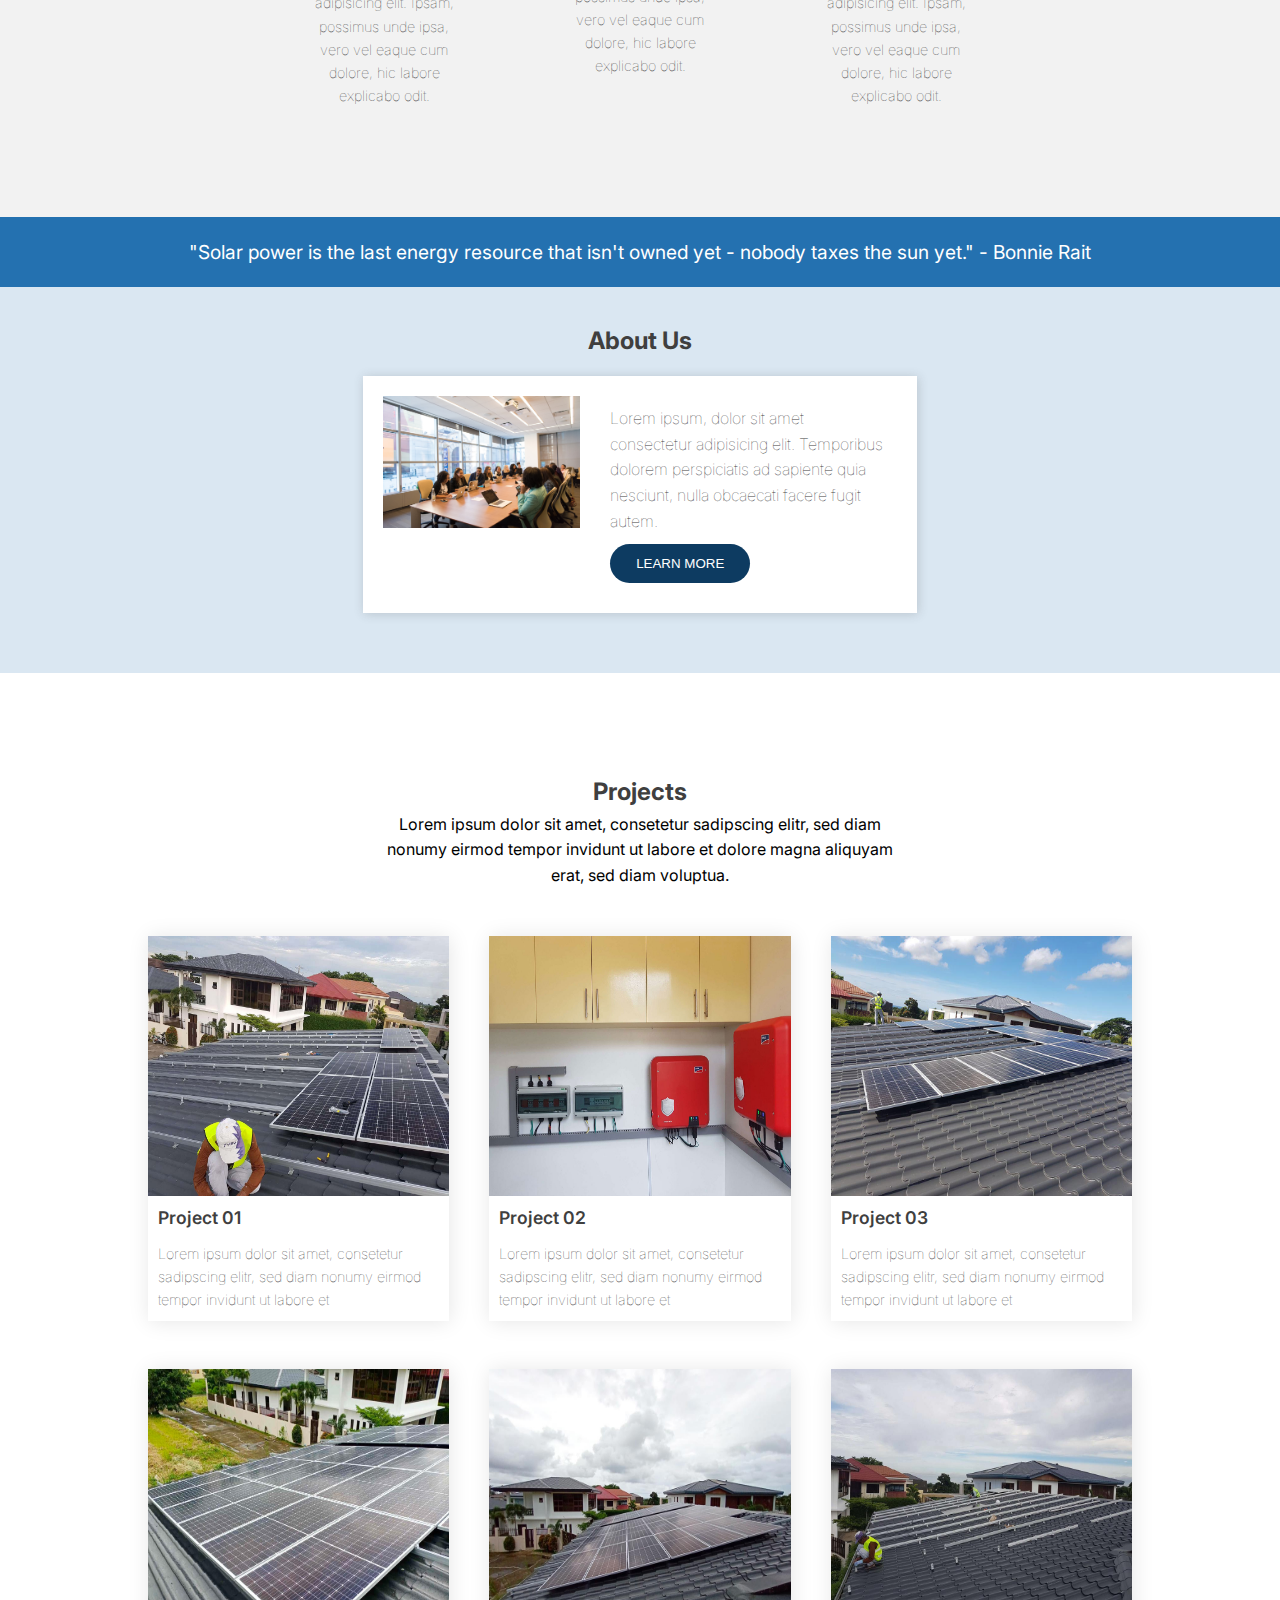
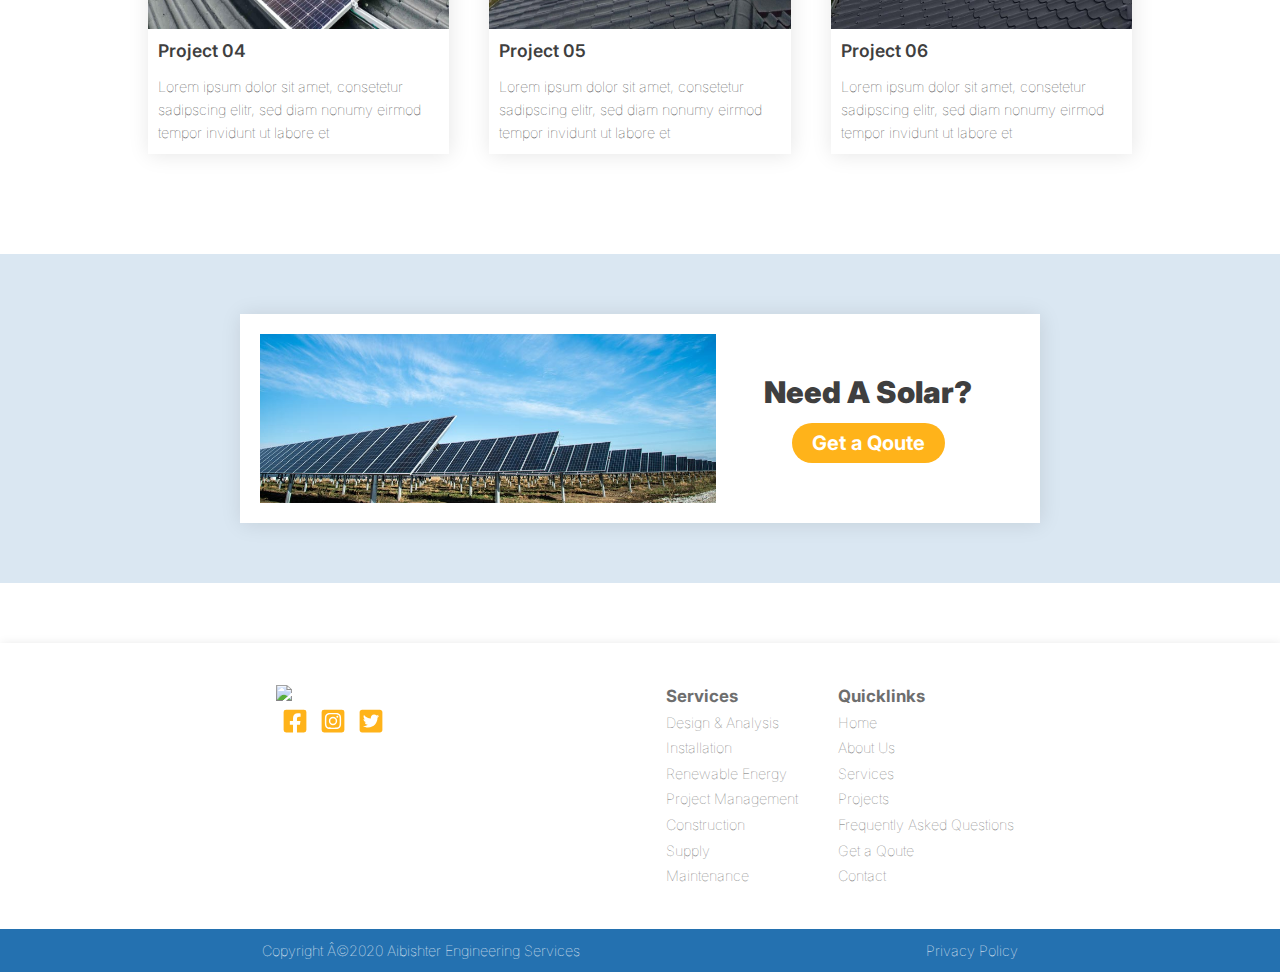
==== commit 3e55ea61: "index logo fixed" ====
--- a/saas/index.html
+++ b/saas/index.html
@@ -15,7 +15,7 @@
     <header>
         <div class="header-cont">
             <div class="header-container">
-                <a href="index.html"><img class="logo" src="/saas/images/Aibishter.png"></a>
+                <a href="index.html"><img class="logo" src="/images/Aibishter.png"></a>
             
                 <nav class="nav-container">
                     <ul class="nav-menu">
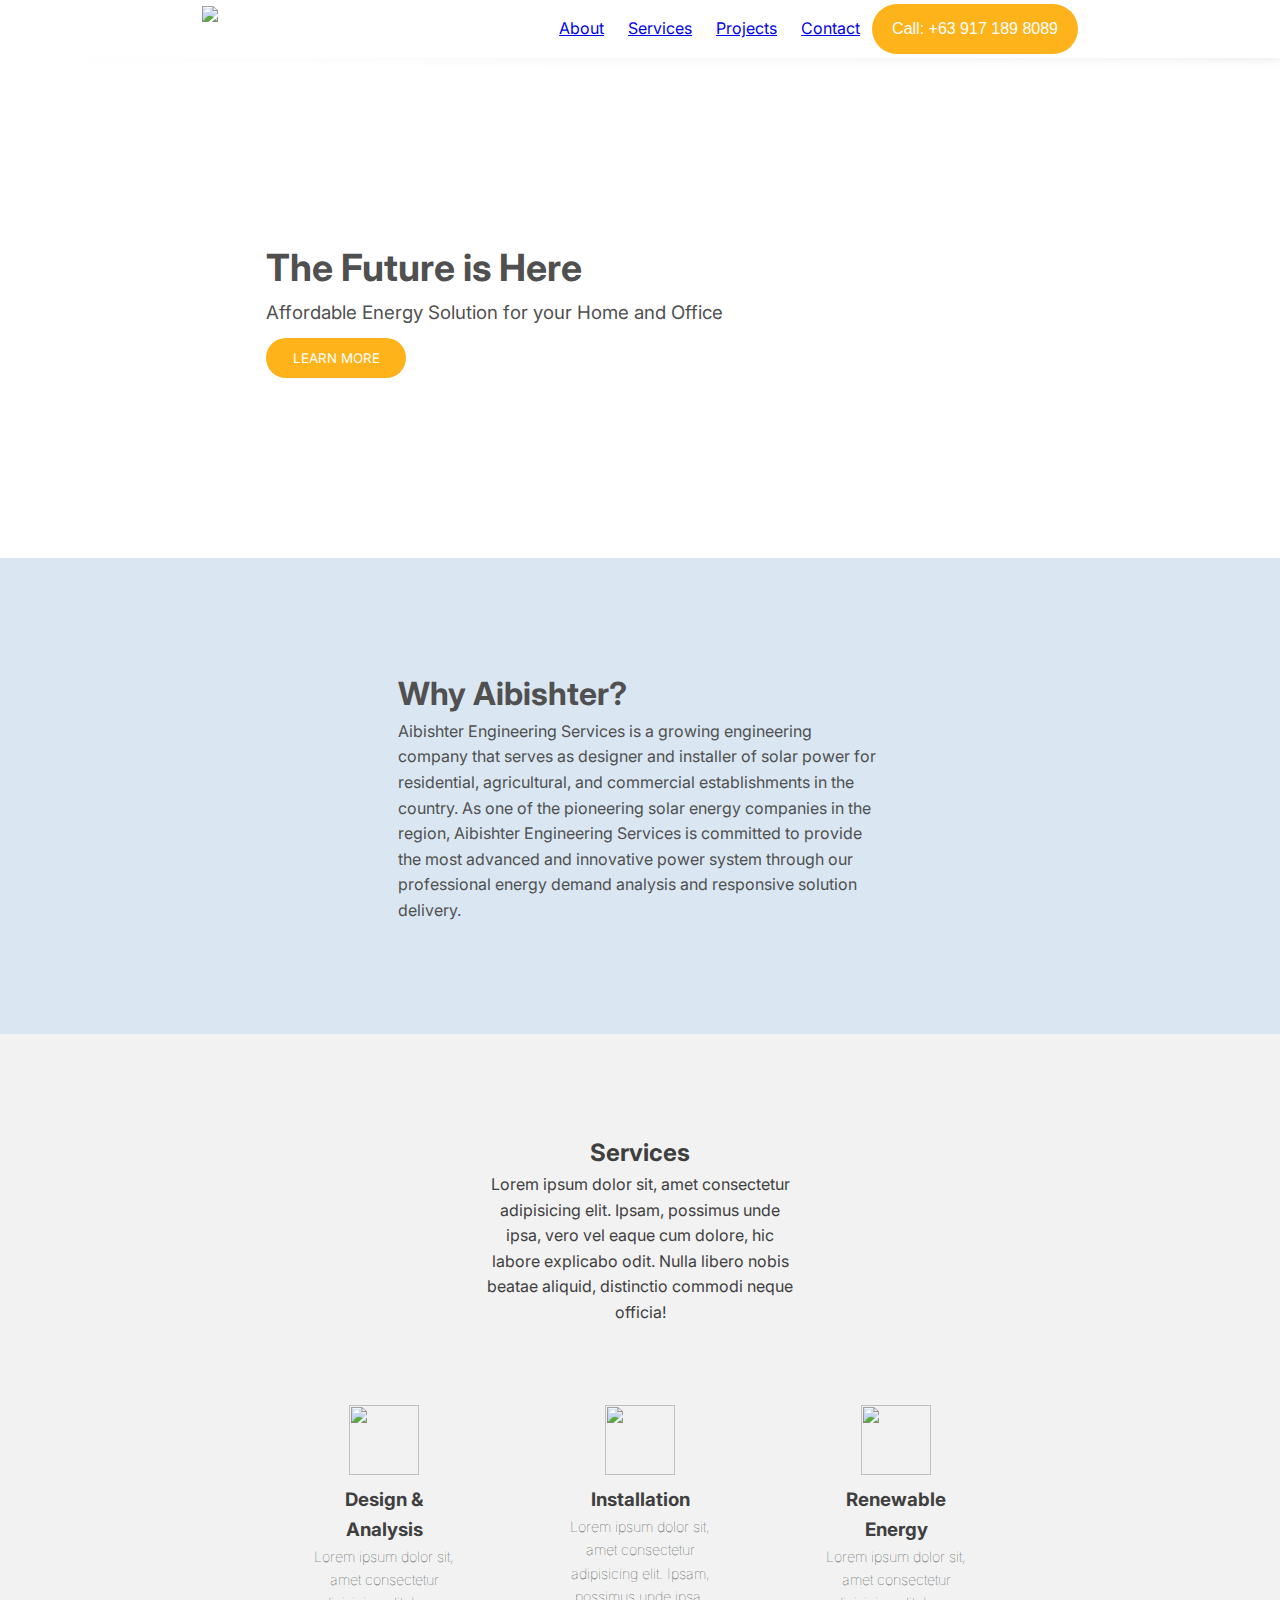
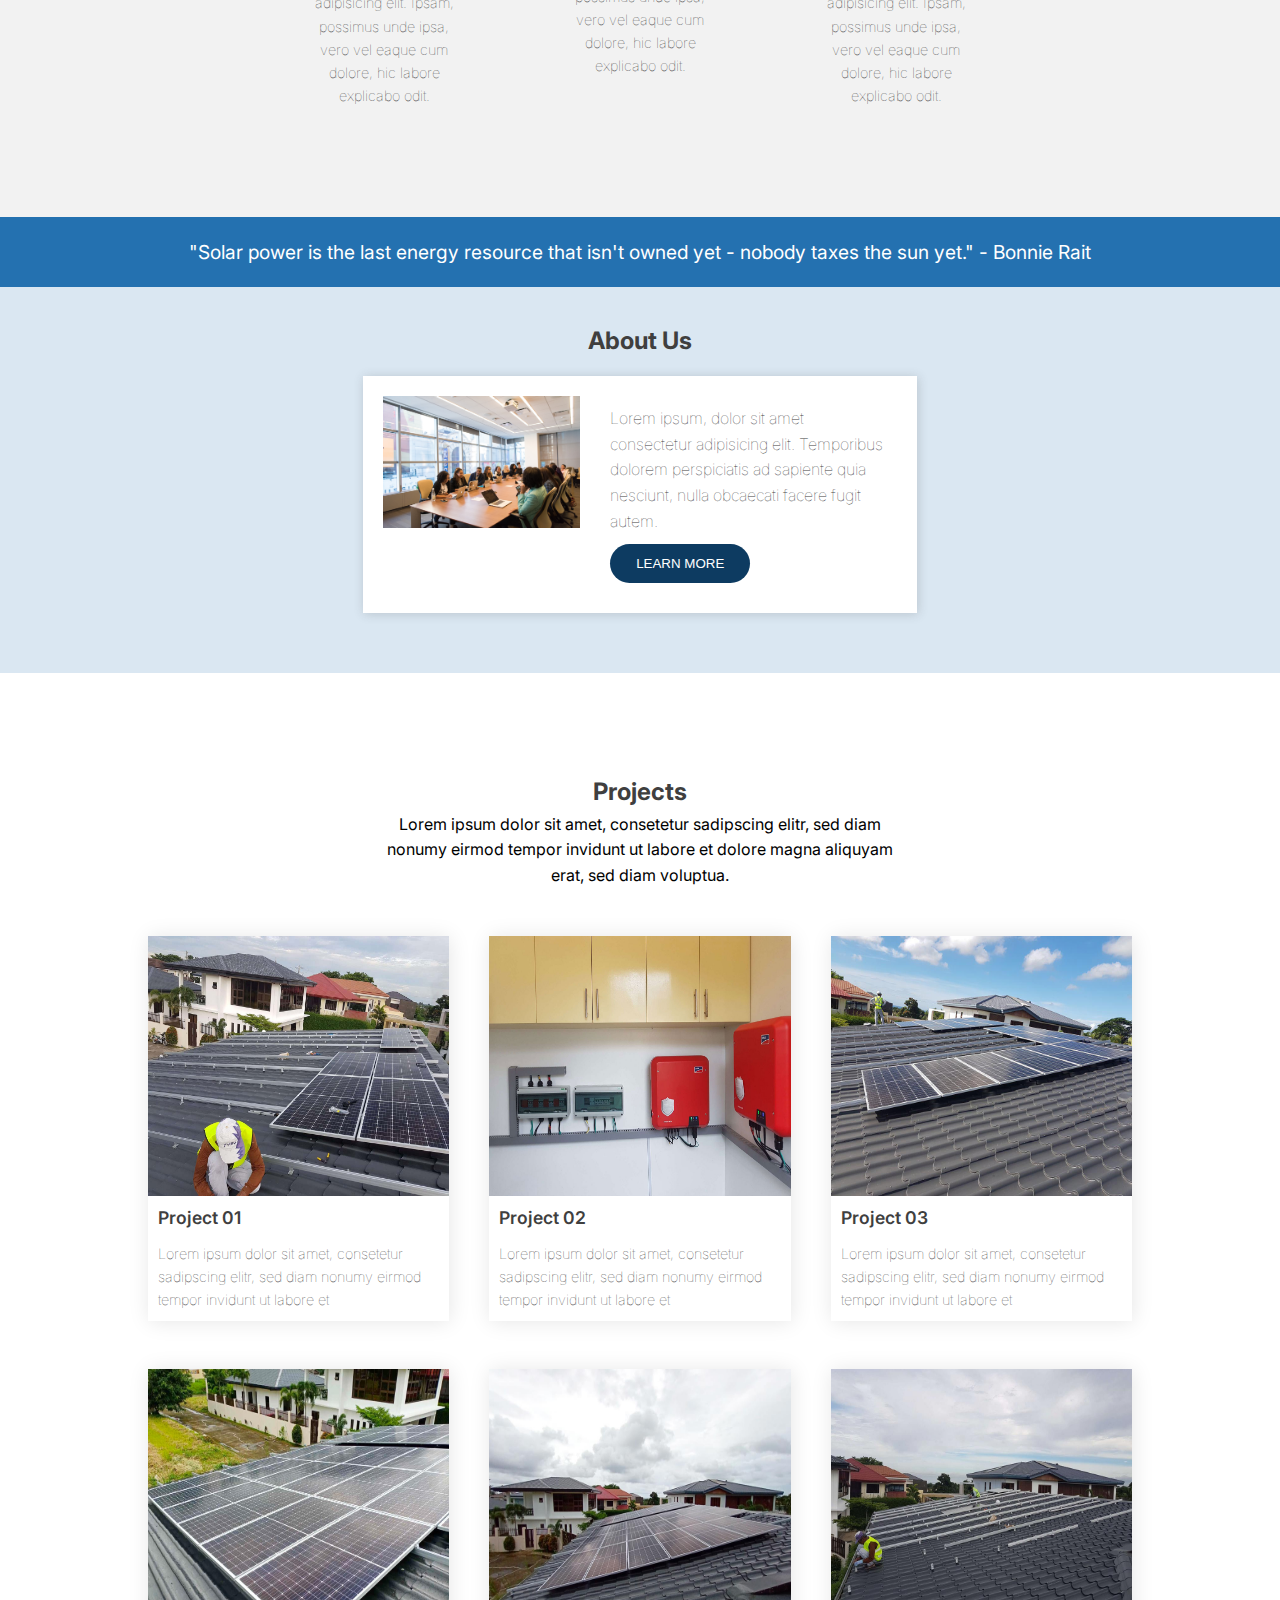
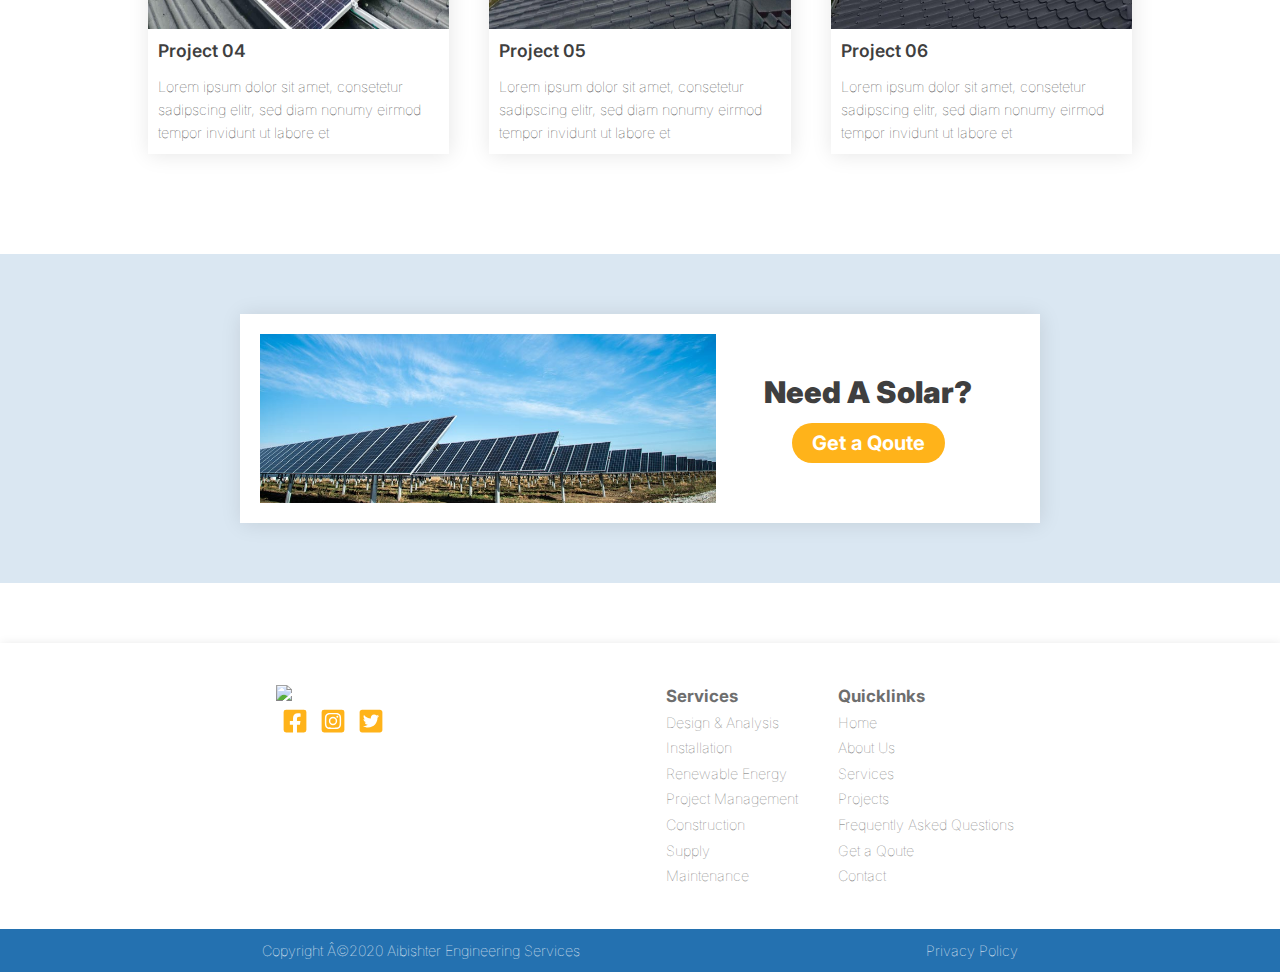
==== commit ffb1d31a: "adding and removing styles and files" ====
--- a/saas/index.html
+++ b/saas/index.html
@@ -8,21 +8,21 @@
         <link rel="shortcut icon" type="image/jpg" href="/images/aibishter-favicon.jpg"/>
         <link rel="preconnect" href="https://fonts.gstatic.com">
         <link href="https://fonts.googleapis.com/css2?family=Inter:wght@300;400;700;900&display=swap" rel="stylesheet">
-        <link rel="stylesheet" href="css/style.css">
-        <link rel="stylesheet" href="https://cdnjs.cloudflare.com/ajax/libs/font-awesome/5.15.1/css/all.min.css" integrity="sha512-+4zCK9k+qNFUR5X+cKL9EIR+ZOhtIloNl9GIKS57V1MyNsYpYcUrUeQc9vNfzsWfV28IaLL3i96P9sdNyeRssA==" crossorigin="anonymous" />
+        <link rel="stylesheet" href="/saas/css/style.css">
+        <link rel="stylesheet" href="https://cdnjs.cloudflare.com/ajax/libs/font-awesome/5.15.1/css/all.min.css"/>
     </head>
 <body>
     <header>
-        <div class="header-cont">
+        <div class="header-cont" id="logo-header">
             <div class="header-container">
                 <a href="index.html"><img class="logo" src="/images/Aibishter.png"></a>
             
                 <nav class="nav-container">
                     <ul class="nav-menu">
-                        <li><a href="#about">About</a></li>
-                        <li><a href="index.html#services">Services</a></li>
-                        <li><a href="#projects">Projects</a></li>
-                        <li><a href="contact.html">Contact</a></li>
+                       <a href="#about"><li>About</li></a>
+                        <a href="#services"><li>Services</li></a>
+                        <a href="#projects"><li>Projects</li></a>
+                        <a href="contact.html"><li>Contact</li></a>
                     </ul>
                     <button class="call"><a href="#">Call: +63 917 189 8089</a></button>
                     <button id="toggle" class="toggle"><i class="fas fa-bars"></i></button>
@@ -164,7 +164,7 @@
     <footer>
         <div class="ae-footer">
             <div class="ae-footer__logo">
-                <div class="ae-footer__logo-img"><img src="/images/Aibishter@2x.png"></div>
+                <div class="ae-footer__logo-img"><a href="#logo-header"><img src="/images/Aibishter@2x.png"></a></div>
                 <div class="ae-footer__logo-icons">
                     <ul>
                         <li><a href="https://www.facebook.com/aibishterengineering" target="_blank"><svg xmlns="http://www.w3.org/2000/svg" aria-hidden="true" focusable="false" data-prefix="fab" data-icon="facebook-square" class="svg-inline--fa fa-facebook-square fa-w-14" role="img" viewBox="0 0 448 512"><path fill="currentColor" d="M400 32H48A48 48 0 0 0 0 80v352a48 48 0 0 0 48 48h137.25V327.69h-63V256h63v-54.64c0-62.15 37-96.48 93.67-96.48 27.14 0 55.52 4.84 55.52 4.84v61h-31.27c-30.81 0-40.42 19.12-40.42 38.73V256h68.78l-11 71.69h-57.78V480H400a48 48 0 0 0 48-48V80a48 48 0 0 0-48-48z"/></svg></a></li>
@@ -211,7 +211,7 @@
         </div>
     </footer>
     <script src="/js/script.js"></script>
-    <script src="https://cdnjs.cloudflare.com/ajax/libs/jquery/3.5.1/jquery.min.js" integrity="sha512-bLT0Qm9VnAYZDflyKcBaQ2gg0hSYNQrJ8RilYldYQ1FxQYoCLtUjuuRuZo+fjqhx/qtq/1itJ0C2ejDxltZVFg==" crossorigin="anonymous"></script>
+    <script src="https://cdnjs.cloudflare.com/ajax/libs/jquery/3.5.1/jquery.min.js"></script>
     <!-- <script src="https://cdnjs.cloudflare.com/ajax/libs/javascriptlibrary/1.0.0/umd/javascriptlibrary.min.js"></script> -->
 </body>
 </html>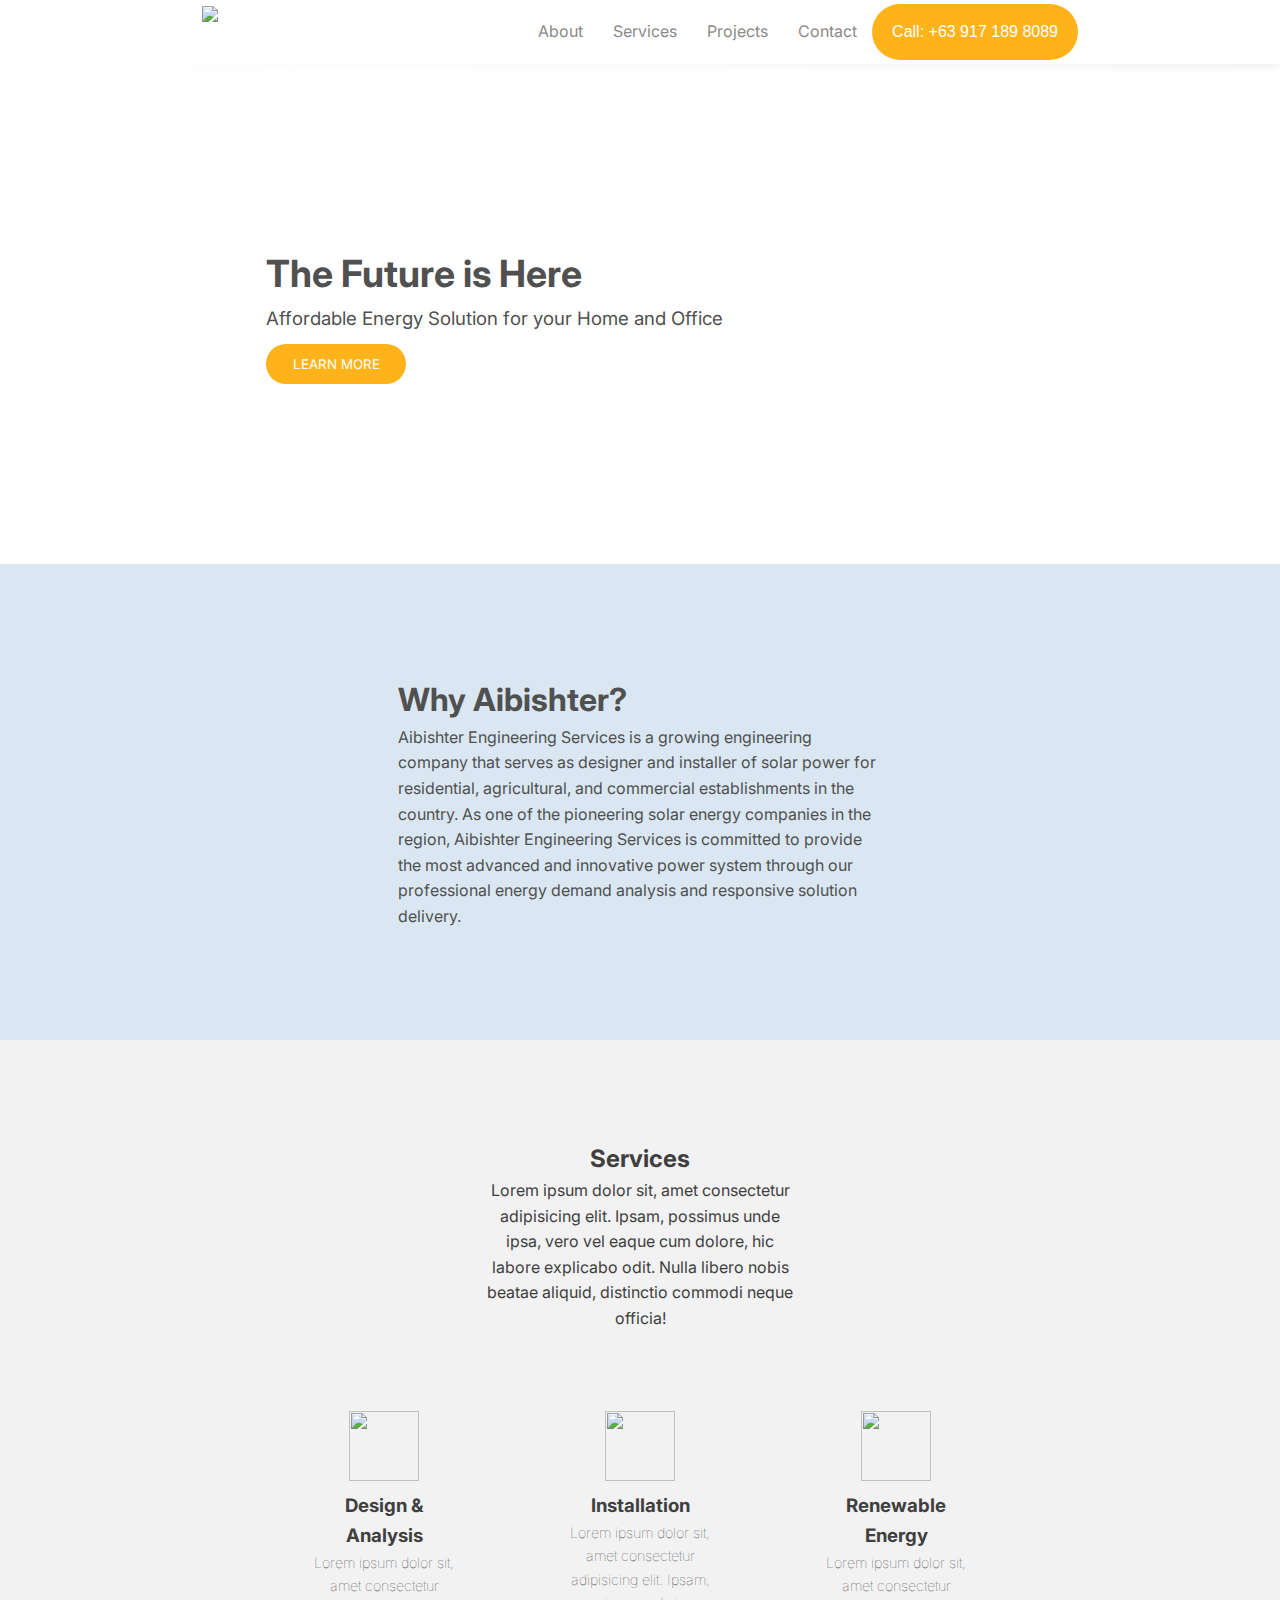
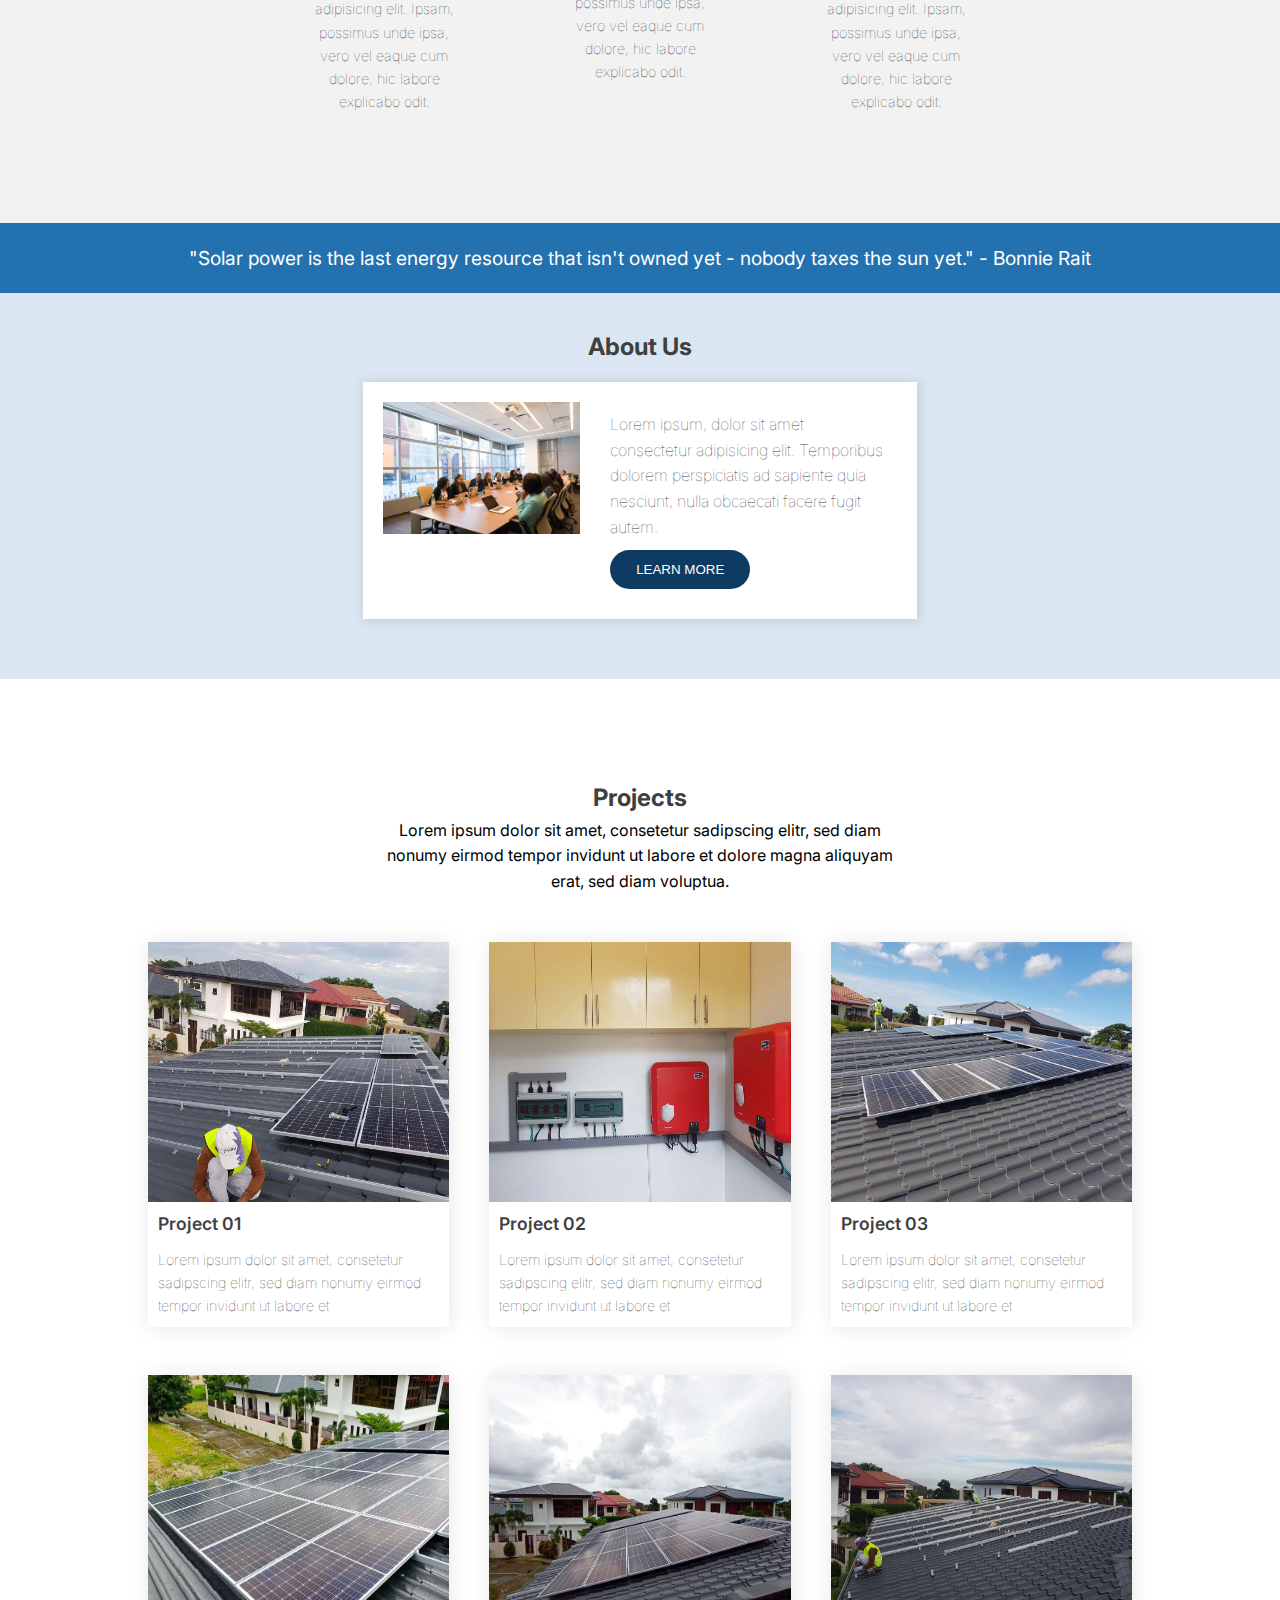
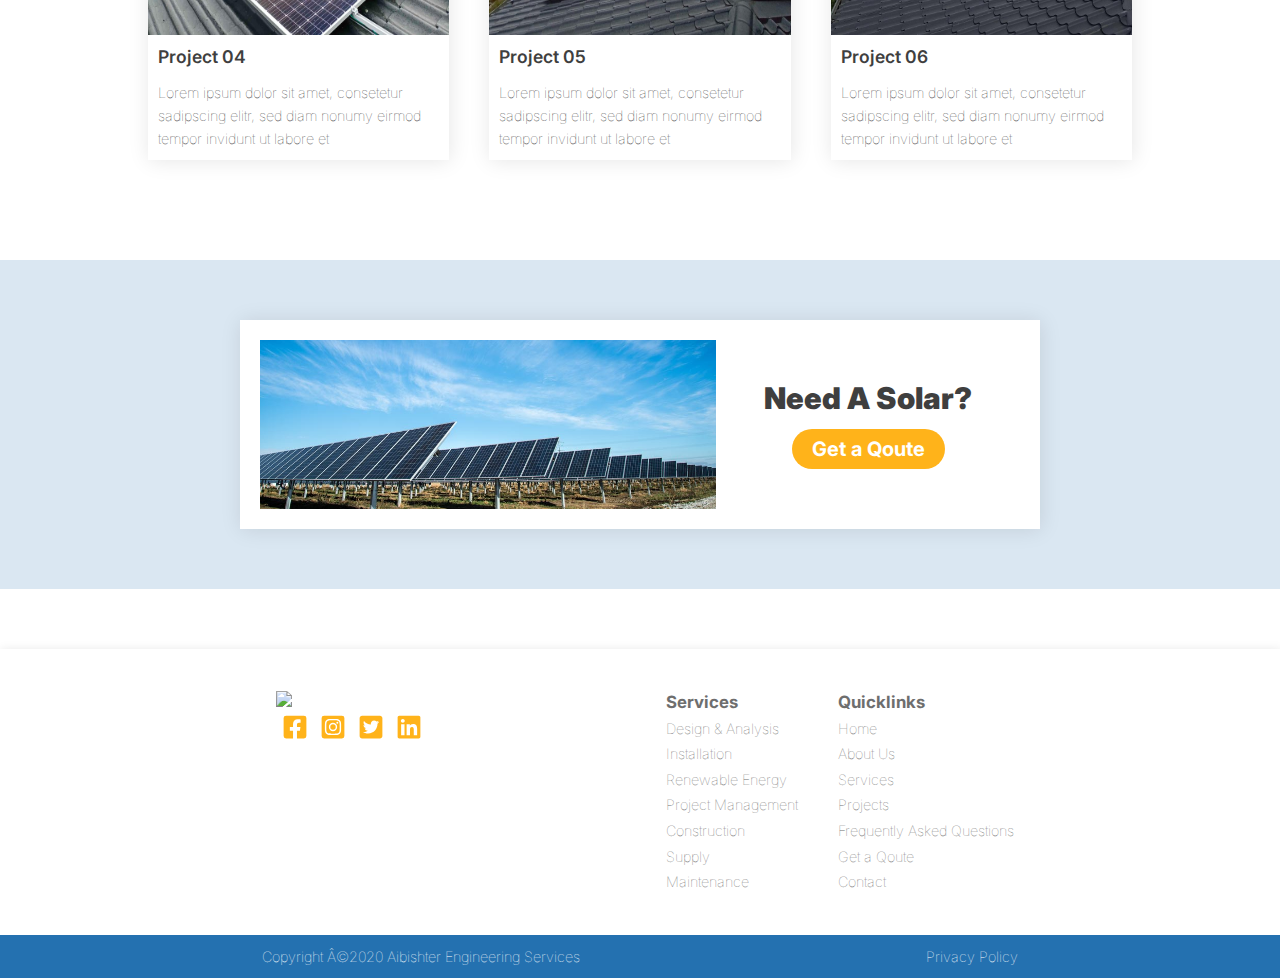
==== commit e35e8f9d: "fix navmenu mobile to desktop" ====
--- a/saas/index.html
+++ b/saas/index.html
@@ -8,19 +8,18 @@
         <link rel="shortcut icon" type="image/jpg" href="/images/aibishter-favicon.jpg"/>
         <link rel="preconnect" href="https://fonts.gstatic.com">
         <link href="https://fonts.googleapis.com/css2?family=Inter:wght@300;400;700;900&display=swap" rel="stylesheet">
-        <link rel="stylesheet" href="/saas/css/style.css">
-        <link rel="stylesheet" href="https://cdnjs.cloudflare.com/ajax/libs/font-awesome/5.15.1/css/all.min.css"/>
+        <link rel="stylesheet" href="css/style.css">
+        <link rel="stylesheet" href="https://cdnjs.cloudflare.com/ajax/libs/font-awesome/5.15.1/css/all.min.css" integrity="sha512-+4zCK9k+qNFUR5X+cKL9EIR+ZOhtIloNl9GIKS57V1MyNsYpYcUrUeQc9vNfzsWfV28IaLL3i96P9sdNyeRssA==" crossorigin="anonymous" />
     </head>
 <body>
     <header>
         <div class="header-cont" id="logo-header">
             <div class="header-container">
-                <a href="index.html"><img class="logo" src="/images/Aibishter.png"></a>
-            
+                <a href="index.html"><img class="logo" src="/images/Aibishter@2x.png"></a>
                 <nav class="nav-container">
                     <ul class="nav-menu">
-                       <a href="#about"><li>About</li></a>
-                        <a href="#services"><li>Services</li></a>
+                        <a href="#about"><li>About</li></a>
+                        <a href="index.html#services"><li>Services</li></a>
                         <a href="#projects"><li>Projects</li></a>
                         <a href="contact.html"><li>Contact</li></a>
                     </ul>
@@ -104,7 +103,7 @@
         </div>
 
         <div class="ae-projects__content">
-            <div class="ae-projects__content-001"><a href="projects.html">
+            <div class="ae-projects__content-001"><a href="/projects.html">
                 <img src="images/project-001.jpg">
                 <h3>Project 01</h3>
                 <p>Lorem ipsum dolor sit amet, consetetur sadipscing elitr, sed diam nonumy eirmod tempor invidunt ut labore et</p>
@@ -112,14 +111,14 @@
             </div>
         
 
-            <div class="ae-projects__content-001"><a href="projects.html">
+            <div class="ae-projects__content-001"><a href="/projects.html">
                 <img src="images/project-002.jpg">
                 <h3>Project 02</h3>
                 <p>Lorem ipsum dolor sit amet, consetetur sadipscing elitr, sed diam nonumy eirmod tempor invidunt ut labore et</p>
             </a>
             </div>
 
-            <div class="ae-projects__content-001"><a href="projects.html">
+            <div class="ae-projects__content-001"><a href="/projects.html">
                 <img src="images/project-003.jpg">
                 <h3>Project 03</h3>
                 <p>Lorem ipsum dolor sit amet, consetetur sadipscing elitr, sed diam nonumy eirmod tempor invidunt ut labore et</p>
@@ -128,21 +127,21 @@
         </div>
 
         <div class="ae-projects__content">
-            <div class="ae-projects__content-001"><a href="projects.html">
+            <div class="ae-projects__content-001"><a href="/projects.html">
                 <img src="images/project-004.jpg">
                 <h3>Project 04</h3>
                 <p>Lorem ipsum dolor sit amet, consetetur sadipscing elitr, sed diam nonumy eirmod tempor invidunt ut labore et</p>
             </a>
             </div>
 
-            <div class="ae-projects__content-001"><a href="projects.html">
+            <div class="ae-projects__content-001"><a href="/projects.html">
                 <img src="images/project-005.jpg">
                 <h3>Project 05</h3>
                 <p>Lorem ipsum dolor sit amet, consetetur sadipscing elitr, sed diam nonumy eirmod tempor invidunt ut labore et</p>
             </a>
             </div>
 
-            <div class="ae-projects__content-001"><a href="projects.html">
+            <div class="ae-projects__content-001"><a href="/projects.html">
                 <img src="images/project-006.jpg">
                 <h3>Project 06</h3>
                 <p>Lorem ipsum dolor sit amet, consetetur sadipscing elitr, sed diam nonumy eirmod tempor invidunt ut labore et</p>
@@ -167,10 +166,10 @@
                 <div class="ae-footer__logo-img"><a href="#logo-header"><img src="/images/Aibishter@2x.png"></a></div>
                 <div class="ae-footer__logo-icons">
                     <ul>
-                        <li><a href="https://www.facebook.com/aibishterengineering" target="_blank"><svg xmlns="http://www.w3.org/2000/svg" aria-hidden="true" focusable="false" data-prefix="fab" data-icon="facebook-square" class="svg-inline--fa fa-facebook-square fa-w-14" role="img" viewBox="0 0 448 512"><path fill="currentColor" d="M400 32H48A48 48 0 0 0 0 80v352a48 48 0 0 0 48 48h137.25V327.69h-63V256h63v-54.64c0-62.15 37-96.48 93.67-96.48 27.14 0 55.52 4.84 55.52 4.84v61h-31.27c-30.81 0-40.42 19.12-40.42 38.73V256h68.78l-11 71.69h-57.78V480H400a48 48 0 0 0 48-48V80a48 48 0 0 0-48-48z"/></svg></a></li>
-                        <li><a href="https://www.instagram.com/aibishter_engineering/" target="_blank"><svg xmlns="http://www.w3.org/2000/svg" aria-hidden="true" focusable="false" data-prefix="fab" data-icon="instagram-square" class="svg-inline--fa fa-instagram-square fa-w-14" role="img" viewBox="0 0 448 512"><path fill="currentColor" d="M224,202.66A53.34,53.34,0,1,0,277.36,256,53.38,53.38,0,0,0,224,202.66Zm124.71-41a54,54,0,0,0-30.41-30.41c-21-8.29-71-6.43-94.3-6.43s-73.25-1.93-94.31,6.43a54,54,0,0,0-30.41,30.41c-8.28,21-6.43,71.05-6.43,94.33S91,329.26,99.32,350.33a54,54,0,0,0,30.41,30.41c21,8.29,71,6.43,94.31,6.43s73.24,1.93,94.3-6.43a54,54,0,0,0,30.41-30.41c8.35-21,6.43-71.05,6.43-94.33S357.1,182.74,348.75,161.67ZM224,338a82,82,0,1,1,82-82A81.9,81.9,0,0,1,224,338Zm85.38-148.3a19.14,19.14,0,1,1,19.13-19.14A19.1,19.1,0,0,1,309.42,189.74ZM400,32H48A48,48,0,0,0,0,80V432a48,48,0,0,0,48,48H400a48,48,0,0,0,48-48V80A48,48,0,0,0,400,32ZM382.88,322c-1.29,25.63-7.14,48.34-25.85,67s-41.4,24.63-67,25.85c-26.41,1.49-105.59,1.49-132,0-25.63-1.29-48.26-7.15-67-25.85s-24.63-41.42-25.85-67c-1.49-26.42-1.49-105.61,0-132,1.29-25.63,7.07-48.34,25.85-67s41.47-24.56,67-25.78c26.41-1.49,105.59-1.49,132,0,25.63,1.29,48.33,7.15,67,25.85s24.63,41.42,25.85,67.05C384.37,216.44,384.37,295.56,382.88,322Z"/></svg></a></li>        
-                        <li><a href="https://twitter.com/AibishterES" target="_blank"><svg xmlns="http://www.w3.org/2000/svg" aria-hidden="true" focusable="false" data-prefix="fab" data-icon="twitter-square" class="svg-inline--fa fa-twitter-square fa-w-14" role="img" viewBox="0 0 448 512"><path fill="currentColor" d="M400 32H48C21.5 32 0 53.5 0 80v352c0 26.5 21.5 48 48 48h352c26.5 0 48-21.5 48-48V80c0-26.5-21.5-48-48-48zm-48.9 158.8c.2 2.8.2 5.7.2 8.5 0 86.7-66 186.6-186.6 186.6-37.2 0-71.7-10.8-100.7-29.4 5.3.6 10.4.8 15.8.8 30.7 0 58.9-10.4 81.4-28-28.8-.6-53-19.5-61.3-45.5 10.1 1.5 19.2 1.5 29.6-1.2-30-6.1-52.5-32.5-52.5-64.4v-.8c8.7 4.9 18.9 7.9 29.6 8.3a65.447 65.447 0 0 1-29.2-54.6c0-12.2 3.2-23.4 8.9-33.1 32.3 39.8 80.8 65.8 135.2 68.6-9.3-44.5 24-80.6 64-80.6 18.9 0 35.9 7.9 47.9 20.7 14.8-2.8 29-8.3 41.6-15.8-4.9 15.2-15.2 28-28.8 36.1 13.2-1.4 26-5.1 37.8-10.2-8.9 13.1-20.1 24.7-32.9 34z"/></svg></a></li>
-                        <!-- <li><a href="#" target="_blank"><svg xmlns="http://www.w3.org/2000/svg" aria-hidden="true" focusable="false" data-prefix="fab" data-icon="linkedin" class="svg-inline--fa fa-linkedin fa-w-14" role="img" viewBox="0 0 448 512"><path fill="currentColor" d="M416 32H31.9C14.3 32 0 46.5 0 64.3v383.4C0 465.5 14.3 480 31.9 480H416c17.6 0 32-14.5 32-32.3V64.3c0-17.8-14.4-32.3-32-32.3zM135.4 416H69V202.2h66.5V416zm-33.2-243c-21.3 0-38.5-17.3-38.5-38.5S80.9 96 102.2 96c21.2 0 38.5 17.3 38.5 38.5 0 21.3-17.2 38.5-38.5 38.5zm282.1 243h-66.4V312c0-24.8-.5-56.7-34.5-56.7-34.6 0-39.9 27-39.9 54.9V416h-66.4V202.2h63.7v29.2h.9c8.9-16.8 30.6-34.5 62.9-34.5 67.2 0 79.7 44.3 79.7 101.9V416z"/></svg></a></li> -->
+                        <li><a href="#" target="_blank"><svg xmlns="http://www.w3.org/2000/svg" aria-hidden="true" focusable="false" data-prefix="fab" data-icon="facebook-square" class="svg-inline--fa fa-facebook-square fa-w-14" role="img" viewBox="0 0 448 512"><path fill="currentColor" d="M400 32H48A48 48 0 0 0 0 80v352a48 48 0 0 0 48 48h137.25V327.69h-63V256h63v-54.64c0-62.15 37-96.48 93.67-96.48 27.14 0 55.52 4.84 55.52 4.84v61h-31.27c-30.81 0-40.42 19.12-40.42 38.73V256h68.78l-11 71.69h-57.78V480H400a48 48 0 0 0 48-48V80a48 48 0 0 0-48-48z"/></svg></a></li>
+                        <li><a href="#" target="_blank"><svg xmlns="http://www.w3.org/2000/svg" aria-hidden="true" focusable="false" data-prefix="fab" data-icon="instagram-square" class="svg-inline--fa fa-instagram-square fa-w-14" role="img" viewBox="0 0 448 512"><path fill="currentColor" d="M224,202.66A53.34,53.34,0,1,0,277.36,256,53.38,53.38,0,0,0,224,202.66Zm124.71-41a54,54,0,0,0-30.41-30.41c-21-8.29-71-6.43-94.3-6.43s-73.25-1.93-94.31,6.43a54,54,0,0,0-30.41,30.41c-8.28,21-6.43,71.05-6.43,94.33S91,329.26,99.32,350.33a54,54,0,0,0,30.41,30.41c21,8.29,71,6.43,94.31,6.43s73.24,1.93,94.3-6.43a54,54,0,0,0,30.41-30.41c8.35-21,6.43-71.05,6.43-94.33S357.1,182.74,348.75,161.67ZM224,338a82,82,0,1,1,82-82A81.9,81.9,0,0,1,224,338Zm85.38-148.3a19.14,19.14,0,1,1,19.13-19.14A19.1,19.1,0,0,1,309.42,189.74ZM400,32H48A48,48,0,0,0,0,80V432a48,48,0,0,0,48,48H400a48,48,0,0,0,48-48V80A48,48,0,0,0,400,32ZM382.88,322c-1.29,25.63-7.14,48.34-25.85,67s-41.4,24.63-67,25.85c-26.41,1.49-105.59,1.49-132,0-25.63-1.29-48.26-7.15-67-25.85s-24.63-41.42-25.85-67c-1.49-26.42-1.49-105.61,0-132,1.29-25.63,7.07-48.34,25.85-67s41.47-24.56,67-25.78c26.41-1.49,105.59-1.49,132,0,25.63,1.29,48.33,7.15,67,25.85s24.63,41.42,25.85,67.05C384.37,216.44,384.37,295.56,382.88,322Z"/></svg></a></li>        
+                        <li><a href="#" target="_blank"><svg xmlns="http://www.w3.org/2000/svg" aria-hidden="true" focusable="false" data-prefix="fab" data-icon="twitter-square" class="svg-inline--fa fa-twitter-square fa-w-14" role="img" viewBox="0 0 448 512"><path fill="currentColor" d="M400 32H48C21.5 32 0 53.5 0 80v352c0 26.5 21.5 48 48 48h352c26.5 0 48-21.5 48-48V80c0-26.5-21.5-48-48-48zm-48.9 158.8c.2 2.8.2 5.7.2 8.5 0 86.7-66 186.6-186.6 186.6-37.2 0-71.7-10.8-100.7-29.4 5.3.6 10.4.8 15.8.8 30.7 0 58.9-10.4 81.4-28-28.8-.6-53-19.5-61.3-45.5 10.1 1.5 19.2 1.5 29.6-1.2-30-6.1-52.5-32.5-52.5-64.4v-.8c8.7 4.9 18.9 7.9 29.6 8.3a65.447 65.447 0 0 1-29.2-54.6c0-12.2 3.2-23.4 8.9-33.1 32.3 39.8 80.8 65.8 135.2 68.6-9.3-44.5 24-80.6 64-80.6 18.9 0 35.9 7.9 47.9 20.7 14.8-2.8 29-8.3 41.6-15.8-4.9 15.2-15.2 28-28.8 36.1 13.2-1.4 26-5.1 37.8-10.2-8.9 13.1-20.1 24.7-32.9 34z"/></svg></a></li>
+                        <li><a href="#" target="_blank"><svg xmlns="http://www.w3.org/2000/svg" aria-hidden="true" focusable="false" data-prefix="fab" data-icon="linkedin" class="svg-inline--fa fa-linkedin fa-w-14" role="img" viewBox="0 0 448 512"><path fill="currentColor" d="M416 32H31.9C14.3 32 0 46.5 0 64.3v383.4C0 465.5 14.3 480 31.9 480H416c17.6 0 32-14.5 32-32.3V64.3c0-17.8-14.4-32.3-32-32.3zM135.4 416H69V202.2h66.5V416zm-33.2-243c-21.3 0-38.5-17.3-38.5-38.5S80.9 96 102.2 96c21.2 0 38.5 17.3 38.5 38.5 0 21.3-17.2 38.5-38.5 38.5zm282.1 243h-66.4V312c0-24.8-.5-56.7-34.5-56.7-34.6 0-39.9 27-39.9 54.9V416h-66.4V202.2h63.7v29.2h.9c8.9-16.8 30.6-34.5 62.9-34.5 67.2 0 79.7 44.3 79.7 101.9V416z"/></svg></a></li>
                     </ul>
                 </div>
             </div>
@@ -210,8 +209,8 @@
             </div>
         </div>
     </footer>
+    <script src="https://cdnjs.cloudflare.com/ajax/libs/jquery/3.5.1/jquery.min.js" integrity="sha512-bLT0Qm9VnAYZDflyKcBaQ2gg0hSYNQrJ8RilYldYQ1FxQYoCLtUjuuRuZo+fjqhx/qtq/1itJ0C2ejDxltZVFg==" crossorigin="anonymous"></script>
+    <script src="https://cdnjs.cloudflare.com/ajax/libs/javascriptlibrary/1.0.0/umd/javascriptlibrary.min.js"></script>
     <script src="/js/script.js"></script>
-    <script src="https://cdnjs.cloudflare.com/ajax/libs/jquery/3.5.1/jquery.min.js"></script>
-    <!-- <script src="https://cdnjs.cloudflare.com/ajax/libs/javascriptlibrary/1.0.0/umd/javascriptlibrary.min.js"></script> -->
 </body>
 </html>--- a/saas/css/style.css
+++ b/saas/css/style.css
@@ -1 +1 @@
-footer{background-color:#fff;margin-top:60px;z-index:1000;-webkit-box-shadow:1px 1px 10px rgba(0,0,0,0.1);box-shadow:1px 1px 10px rgba(0,0,0,0.1)}footer .ae-footer{padding:40px 10px}footer .ae-footer__logo{text-align:center;-webkit-box-pack:center;-ms-flex-pack:center;justify-content:center;padding:0 10px}footer .ae-footer__logo img{height:110px}footer .ae-footer .ae-footer__logo-icons{text-align:center;-webkit-transition:.5s ease;transition:.5s ease}footer .ae-footer .ae-footer__logo-icons ul{display:-webkit-box;display:-ms-flexbox;display:flex;list-style:none;-webkit-box-pack:center;-ms-flex-pack:center;justify-content:center}footer .ae-footer .ae-footer__logo-icons li a{text-decoration:none}footer .ae-footer .ae-footer__logo-icons svg{height:26px;width:26px;color:#ffb31a;margin:0 6px;-webkit-transition:.5s ease;transition:.5s ease}footer .ae-footer .ae-footer__logo-icons svg:hover{-webkit-transform:scale(1.3);transform:scale(1.3);-webkit-transition:.5s;transition:.5s}footer .ae-footer .ae-footer__menu{display:-webkit-box;display:-ms-flexbox;display:flex;-webkit-box-orient:vertical;-webkit-box-direction:normal;-ms-flex-direction:column;flex-direction:column;padding:0 10px;margin-top:40px}footer .ae-footer .ae-footer__menu ul li{list-style:none}footer .ae-footer .ae-footer__menu li a{font-size:.9rem;font-weight:100;text-decoration:none;color:#6e6e6e}footer .ae-footer .ae-footer__menu .ae-footer__menu a:hover{color:#2471b0;-webkit-transition:.5s;transition:.5s}.ae-footer-container{padding:10px 10px;color:#fff;background-color:#2471b0;font-weight:100;font-size:.9rem;text-align:center}@media (min-width: 768px){footer .ae-footer{display:-webkit-box;display:-ms-flexbox;display:flex;-webkit-box-pack:justify;-ms-flex-pack:justify;justify-content:space-between}footer .ae-footer__logo-img{text-align:left}footer .ae-footer .ae-footer__menu{padding:0;-webkit-box-orient:horizontal;-webkit-box-direction:normal;-ms-flex-direction:row;flex-direction:row;margin-top:0}footer .ae-footer .ae-footer__menu .ae-footer__menu-services,footer .ae-footer .ae-footer__menu .ae-footer__menu-quicklinks{padding:0 0 0 40px}footer .ae-footer .ae-footer__menu .ae-footer__menu-services li,footer .ae-footer .ae-footer__menu .ae-footer__menu-quicklinks li{font-weight:100;color:#6e6e6e;-webkit-box-orient:horizontal;-webkit-box-direction:normal;-ms-flex-direction:row;flex-direction:row;list-style:none}footer .ae-footer-container__content{display:-webkit-box;display:-ms-flexbox;display:flex;-webkit-box-pack:justify;-ms-flex-pack:justify;justify-content:space-between}}@media (min-width: 1025px){.ae-footer{width:60%;margin:0 auto}.ae-footer-container__content{display:-webkit-box;display:-ms-flexbox;display:flex;width:60%;margin:0 auto;-webkit-box-pack:justify;-ms-flex-pack:justify;justify-content:space-between}.ae-footer-container__content__copyright{text-align:left;width:60%}.ae-footer-container__content__privacy-policy{text-align:right;width:60%}}.header-cont{width:100%;-webkit-box-shadow:1px 1px 10px rgba(112,112,112,0.2);box-shadow:1px 1px 10px rgba(112,112,112,0.2);z-index:1000;top:0;background-color:#ffffff}.header-cont .header-container{display:-webkit-box;display:-ms-flexbox;display:flex;-webkit-box-pack:justify;-ms-flex-pack:justify;justify-content:space-between;margin:0 auto;padding:4px 10px;background-color:#ffffff;width:100%}.header-cont .header-container .logo{height:80px;-webkit-box-pack:center;-ms-flex-pack:center;justify-content:center;-ms-flex-item-align:center;-ms-grid-row-align:center;align-self:center;-webkit-box-align:center;-ms-flex-align:center;align-items:center;margin:0 auto;text-align:center}.header-cont .header-container .nav-container{display:-webkit-box;display:-ms-flexbox;display:flex;-ms-flex-item-align:center;align-self:center;top:0}.header-cont .header-container .nav-container .nav-menu{position:absolute;display:none;top:5.9rem;right:0;width:100%;background-color:#ffffff;-webkit-box-shadow:0 4px 8px 0 rgba(0,0,0,0.1);box-shadow:0 4px 8px 0 rgba(0,0,0,0.1);-webkit-transform:.5s ease-in ease-out;transform:.5s ease-in ease-out}.header-cont .header-container .nav-container .nav-menu li{list-style:none;padding:12px}.header-cont .header-container .nav-container .nav-menu li:hover{color:#ffffff;background-color:#2471b0;cursor:pointer}.header-cont .header-container .nav-container .nav-menu li a{font-size:1rem;text-decoration:none;color:#8a8a8a;padding:0 15px}.header-cont .header-container .nav-container ul li:hover a{color:#fff;cursor:pointer}.header-cont .header-container .nav-container .nav-menu li a:hover,.header-cont .header-container .nav-container a:focus,.header-cont .header-container .nav-container a:active{color:#fff;cursor:pointer}.header-cont .header-container .nav-container .call{display:none}.header-cont .header-container .nav-container button{background-color:#ffb31a;padding:12px 20px;border:none;border-radius:50px;-webkit-transition:.5s ease;transition:.5s ease;cursor:pointer}.header-cont .header-container .nav-container button:hover{background-color:#f7a400;-webkit-transition:.5s;transition:.5s;-webkit-box-shadow:1px 1px 10px rgba(58,58,58,0.2);box-shadow:1px 1px 10px rgba(58,58,58,0.2)}.header-cont .header-container .nav-container button a{color:#fff;text-decoration:none;-ms-flex-item-align:center;-ms-grid-row-align:center;align-self:center}.header-cont .header-container .nav-container .toggle{font-size:22px;color:#2471b0;background-color:transparent;border-radius:4px;cursor:pointer}.header-cont .header-container .nav-container .toggle:focus{color:#2471b0;border:0.5px solid #2471b0}.header-cont .header-container .nav-container .toggle:hover,.header-cont .header-container .nav-container .toggle:active{color:#fff;background-color:#3d87c4;-webkit-transition:0;transition:0}@media (min-width: 768px){.header-cont{-webkit-box-shadow:1px 1px 10px rgba(112,112,112,0.2);box-shadow:1px 1px 10px rgba(112,112,112,0.2);z-index:1000;background-color:#ffffff;width:100%}.header-cont .header-container{width:100%;margin:0 auto;-webkit-box-pack:justify;-ms-flex-pack:justify;justify-content:space-between}.header-cont .header-container .nav-container .toggle{display:none}.header-cont .header-container .nav-container .nav-menu{position:unset;display:-webkit-box;display:-ms-flexbox;display:flex;-webkit-box-align:center;-ms-flex-align:center;align-items:center;-webkit-box-shadow:unset;box-shadow:unset}.header-cont .header-container .nav-container .nav-menu li a:hover{color:#3f3f3f}.header-cont .header-container .nav-container .nav-menu li:hover{color:#3f3f3f;background-color:unset !important}.header-cont .header-container .nav-container ul li:hover a{color:#3f3f3f}.header-cont .header-container .nav-container .call{display:-webkit-box;display:-ms-flexbox;display:flex;width:100%}.header-cont .header-container .nav-container a{font-size:1rem}}@media (min-width: 1025px){.header-cont{-webkit-box-shadow:1px 1px 10px rgba(112,112,112,0.2);box-shadow:1px 1px 10px rgba(112,112,112,0.2);z-index:1000;width:100%}.header-cont .header-container{width:70%;margin:0 auto}}.container-py{padding:40px 10px}.about__team-card-box{-webkit-box-shadow:1px 1px 20px rgba(0,0,0,0.1);box-shadow:1px 1px 20px rgba(0,0,0,0.1);margin:20px 0;padding-bottom:40px}.about__team-card-box img{width:100%}.about__team-card-box h3{font-size:1.1rem;font-weight:600;color:#3f3f3f;padding:0 10px}.about__team-card-box p{font-size:0.9rem;font-weight:100;color:#3f3f3f;padding:0 10px;line-height:0.8}@media (min-width: 768px){.about__team-member-box{display:-webkit-box;display:-ms-flexbox;display:flex}.about__team-member-box .about__team-card-box{margin:0 10px}}@media (min-width: 1025px){.about__title{width:50%;margin:0 auto}.about__title p{width:100%}.about__team-title{width:50%;margin:0 auto 10px}.about__team-member-box{width:50%;margin:0 auto}}.contact-container{padding:60px 10px 60px 10px}.contact-container .contact__column{margin-top:20px}.contact-container .contact__column .contact__location p{padding-left:20px;color:#3f3f3f}.contact-container .contact__column .contact__location li{list-style:none}.contact-container .contact__column .location-map iframe{margin-top:20px;width:100%;height:350px}.contact-container .contact__column .form{margin:40px auto 0 auto;width:100%;padding:20px 10px;border:#3f3f3f;background-color:#fff;-webkit-box-shadow:1px 1px 20px rgba(0,0,0,0.1);box-shadow:1px 1px 20px rgba(0,0,0,0.1)}.contact-container .contact__column .form .form-col{padding:20px}.contact-container .contact__column .form input{padding:0.8rem;border:none;border-radius:0;width:100%;font-weight:100;font-size:1rem;background-color:#d7edff}.contact-container .contact__column .form ::-webkit-input-placeholder{color:grey;opacity:0.5}.contact-container .contact__column .form :-ms-input-placeholder{color:grey;opacity:0.5}.contact-container .contact__column .form ::-ms-input-placeholder{color:grey;opacity:0.5}.contact-container .contact__column .form ::placeholder{color:grey;opacity:0.5}.contact-container .contact__column .form textarea{padding:0.8rem;border:none;resize:none;font-size:1rem;font-family:"Inter",sans-serif;font-weight:100;width:100%;background-color:#dae7f2}.contact-container .contact__column .form button{width:100%;padding:0.8rem;font-size:1rem;font-family:Poppins;font-weight:400;border-radius:0;border:none;cursor:pointer;letter-spacing:0.1rem;color:#ffffff;background-color:#2471b0}.contact-container .contact__column .form button:hover{color:#ffffff;background-color:#ffb31a}@media (min-width: 768px){.contact-container .contact__title{width:100%;padding-bottom:40px}.contact-container .contact__column{width:100%;margin:0 auto}.contact-container .contact__column .contact__location{margin:0 auto}.contact-container .contact__column .location-map{width:100%;margin:0 auto}.contact-container .contact__column .form{width:60%}.contact-container .contact__column .form :focus,.contact-container .contact__column .form :active{outline:none}}@media (min-width: 1025px){.contact-container .contact__title{width:60%;margin:0 auto;padding-bottom:40px}.contact-container .contact__column{display:-webkit-box;display:-ms-flexbox;display:flex;-webkit-box-orient:horizontal;-webkit-box-direction:normal;-ms-flex-direction:row;flex-direction:row;-webkit-box-pack:center;-ms-flex-pack:center;justify-content:center;-ms-flex-wrap:wrap;flex-wrap:wrap;width:60%}.contact-container .contact__column .contact__location{width:100%;margin:0 20px}.contact-container .contact__column .contact__location p{font-size:1.2rem;font-weight:700}.contact-container .contact__column .contact__location .location-map{width:100%;margin:0 auto}}.project-container{padding:60px 10px 0 10px}.project-container img{width:100%}@media (min-width: 768px){.project-container{margin:0 auto;width:100%}.project-container .project__image img{width:400px;margin:0 auto}}@media (min-width: 1025px){.project-container{width:50%}.project-container .project__image img{width:600px}}*{-webkit-box-sizing:border-box;box-sizing:border-box;margin:0;padding:0}body{font-family:"Inter",sans-serif;font-size:1rem;line-height:1.6}html{scroll-behavior:smooth}.hero-container{background:linear-gradient(100deg, #fff, rgba(255,255,255,0.5)),url(/images/hero-banner.jpg) no-repeat center scroll;height:400px;width:100%;background-size:default;background-position-x:50%;background-position-y:12%;display:-webkit-box;display:-ms-flexbox;display:flex}.hero-container .hero-content{display:-webkit-box;display:-ms-flexbox;display:flex;-webkit-box-orient:vertical;-webkit-box-direction:normal;-ms-flex-direction:column;flex-direction:column;-webkit-box-pack:center;-ms-flex-pack:center;justify-content:center;padding:0 10px}.hero-container .hero-content h1{font-family:"Inter",sans-serif;font-size:calc(1.7rem + 0.8vw);color:#505050;font-weight:700}.hero-container .hero-content h3{font-family:"Inter",sans-serif;color:#505050;font-weight:400}.hero-container .hero-content .hero-btn{background-color:#ffb31a;padding:12px 20px;border:none;border-radius:50px;width:140px;margin-top:10px;-webkit-transition:.5s ease;transition:.5s ease;cursor:pointer}.hero-container .hero-content .hero-btn a{font-family:"Inter",sans-serif;color:#fff;text-decoration:none}.hero-container .hero-content .hero-btn:hover{background-color:#f7a400;-webkit-transition:.5s;transition:.5s;-webkit-box-shadow:1px 1px 10px rgba(58,58,58,0.2);box-shadow:1px 1px 10px rgba(58,58,58,0.2)}.why-container{padding:50px 0;background-color:#dae7f2}.why-container .why-content{padding:0 10px}.why-container .img-why img{width:100%;height:100%}.why-container h2{font-family:"Inter",sans-serif;font-size:1.4rem;color:#505050;text-align:center}.why-container p{font-family:"Inter",sans-serif;color:#505050}.services{padding:40px 10px 0;background-color:#F2F2F2}.services__title{font-family:"Inter",sans-serif;font-size:1rem;color:#3f3f3f;text-align:center}.services__desc{font-family:"Inter",sans-serif;color:#3f3f3f}.services__content_services{padding:30px 0;margin:0 auto}.services__content_services img{height:70px;width:70px;margin:10px auto;-webkit-transition:.5s ease;transition:.5s ease;cursor:pointer}.services__content_services h3{color:#3f3f3f}.services__content_services p{font-size:.9rem;font-weight:100;color:#3f3f3f}.services__content_services img:hover{-webkit-transform:scale(1.1);transform:scale(1.1);-webkit-transition:.5s;transition:.5s}.services__design,.services__installation,.services__renewable{padding:20px 0;text-align:center}.qoute{background-color:#2471b0;padding:20px 10px;color:#fff}.qoute .qoute__content_text{font-size:1.2rem;text-align:center}.mtt-container{background-color:#dae7f2;padding:40px 10px}.mtt-container .meet-the-team{font-family:"Inter",sans-serif;font-size:1rem;color:#3f3f3f;text-align:center;line-height:1.2}.mtt-container .mtt__container-box{-webkit-box-pack:center;-ms-flex-pack:center;justify-content:center;background-color:#fff;margin:10px auto;-webkit-box-shadow:1px 1px 10px rgba(58,58,58,0.2);box-shadow:1px 1px 10px rgba(58,58,58,0.2)}.mtt-container .mtt__container-box .mtt__image-box img{width:100%}.mtt-container .mtt__container-box .mtt__text-box{padding:10px;font-size:0.9rem;font-weight:100;color:#3f3f3f}.mtt-container .mtt__container-box .mtt-btn{background-color:#0d3b61;padding:12px 20px;border-radius:50px;border:none;width:140px;margin-top:10px;-webkit-transition:.5s ease;transition:.5s ease;cursor:pointer}.mtt-container .mtt__container-box .mtt-btn a{text-decoration:none;color:#fff}.mtt-container .mtt__container-box .mtt-btn:hover{background-color:#1b5686;-webkit-transition:.5s ease;transition:.5s ease;-webkit-box-shadow:1px 1px 10px rgba(58,58,58,0.2);box-shadow:1px 1px 10px rgba(58,58,58,0.2)}.projects{padding:40px 10px}.projects h2{color:#3f3f3f;text-align:center}.projects .ae-projects__content{padding-top:3rem}.projects .ae-projects__content .ae-projects__content-001{-webkit-box-shadow:1px 1px 20px rgba(0,0,0,0.1);box-shadow:1px 1px 20px rgba(0,0,0,0.1);margin:20px 0}.projects .ae-projects__content .ae-projects__content-001 a{text-decoration:none}.projects .ae-projects__content .ae-projects__content-001 img{width:100%}.projects .ae-projects__content .ae-projects__content-001 h3{font-size:1.1rem;font-weight:600;color:#3f3f3f;padding:0 10px}.projects .ae-projects__content .ae-projects__content-001 p{font-size:0.9rem;font-weight:100;color:#3f3f3f;padding:10px}.need-a-solar{padding:20px 10px;background-color:#dae7f2;display:-webkit-box;display:-ms-flexbox;display:flex;-webkit-box-orient:vertical;-webkit-box-direction:normal;-ms-flex-direction:column;flex-direction:column;-webkit-box-pack:center;-ms-flex-pack:center;justify-content:center;text-align:center}.need-a-solar__box{background-color:#fff;-webkit-box-shadow:1px 1px 20px rgba(0,0,0,0.1);box-shadow:1px 1px 20px rgba(0,0,0,0.1);margin:20px 0;padding-bottom:40px}.need-a-solar__box img{width:100%}.need-a-solar__button{padding:8px 20px;border:none;border-radius:50px;color:#fff;text-decoration:none;background-color:#ffb31a;width:150px;margin:0 auto;-webkit-transition:.5s ease;transition:.5s ease;cursor:pointer}.need-a-solar a{text-decoration:none;color:#fff}.need-a-solar__button:hover{background-color:#f7a400;-webkit-transition:.5s;transition:.5s;-webkit-box-shadow:1px 1px 10px rgba(58,58,58,0.2);box-shadow:1px 1px 10px rgba(58,58,58,0.2)}@media (min-width: 768px){.hero-container{background:linear-gradient(100deg, #fff, rgba(255,255,255,0.2)),url(/images/hero-banner.jpg) no-repeat center fixed;height:500px;width:100%;background-size:default;background-position-x:50%;background-position-y:12%;display:-webkit-box;display:-ms-flexbox;display:flex}.why-container .why-content{width:100%;margin:0 auto;width:760px;display:-webkit-box;display:-ms-flexbox;display:flex;-webkit-box-orient:horizontal;-webkit-box-direction:normal;-ms-flex-direction:row;flex-direction:row}.why-container .why-content .why-desc h2{text-align:left}.services{margin:0 auto;padding:60px 10px 40px 10px;background-color:#F2F2F2}.services__content{margin:0 auto;width:60%;text-align:center}.services__content_services{display:-webkit-box;display:-ms-flexbox;display:flex}.services__design,.services__installation,.services__renewable{margin:0 20px;padding:0 0;text-align:center}.mtt__container-box{width:80%;display:-webkit-box;display:-ms-flexbox;display:flex;-webkit-box-orient:horizontal;-webkit-box-direction:normal;-ms-flex-direction:row;flex-direction:row;-webkit-box-pack:center;-ms-flex-pack:center;justify-content:center;background-color:#fff;padding:20px 20px;margin:10px auto;-webkit-box-shadow:1px 1px 10px rgba(58,58,58,0.2);box-shadow:1px 1px 10px rgba(58,58,58,0.2)}.mtt__container-box .mtt__image-box{width:40%;margin-right:10px}.mtt__container-box .mtt__text-box{font-size:1rem;-webkit-box-pack:justify;-ms-flex-pack:justify;justify-content:space-between;width:60%;margin-left:10px;-ms-flex-item-align:center;-ms-grid-row-align:center;align-self:center}.projects__heading{width:90%;margin:0 auto}.projects .ae-projects__content{margin:0 auto;display:-webkit-box;display:-ms-flexbox;display:flex;-webkit-box-orient:horizontal;-webkit-box-direction:normal;-ms-flex-direction:row;flex-direction:row}.projects .ae-projects__content .ae-projects__content-001{margin:0 20px;width:33.3%;-webkit-box-shadow:1px 1px 20px rgba(0,0,0,0.1);box-shadow:1px 1px 20px rgba(0,0,0,0.1);background-color:#fff;-webkit-transition:all .5s ease-in-out;transition:all .5s ease-in-out;cursor:pointer}.projects .ae-projects__content .ae-projects__content-001:hover{-webkit-transform:scale(1.06);transform:scale(1.06);-webkit-box-shadow:1px 1px 30px rgba(58,58,58,0.3);box-shadow:1px 1px 30px rgba(58,58,58,0.3);-webkit-transition:.5s;transition:.5s}.projects .ae-projects__content img{height:210px;width:100%}.need-a-solar{-webkit-box-orient:horizontal;-webkit-box-direction:normal;-ms-flex-direction:row;flex-direction:row;margin:0 auto;-webkit-box-pack:center;-ms-flex-pack:center;justify-content:center;-webkit-box-align:center;-ms-flex-align:center;align-items:center}.need-a-solar__box{width:70%;display:-webkit-box;display:-ms-flexbox;display:flex;-webkit-box-pack:center;-ms-flex-pack:center;justify-content:center;background-color:#fff;-webkit-box-shadow:1px 1px 20px rgba(0,0,0,0.1);box-shadow:1px 1px 20px rgba(0,0,0,0.1);margin:0 auto;padding:20px}.need-a-solar__box img{width:60%}.need-a-solar__box .need-a-solar__textbox{width:40%;-webkit-box-align:center;-ms-flex-align:center;align-items:center;-ms-flex-item-align:center;-ms-grid-row-align:center;align-self:center}.need-a-solar__box .need-a-solar__textbox h2{font-weight:900;margin-bottom:10px;color:#3f3f3f}.need-a-solar__box__button{margin:0 20px;-webkit-box-pack:center;-ms-flex-pack:center;justify-content:center;width:150px}}@media (min-width: 1025px){.hero-container{background:linear-gradient(100deg, #fff, rgba(255,255,255,0.2)),url(/images/hero-banner.jpg) no-repeat center fixed;height:500px;width:100%;background-size:default;background-position-x:50%;background-position-y:12%;display:-webkit-box;display:-ms-flexbox;display:flex}.hero-container .hero-content{width:60%;margin:0 auto}.hero-container .hero-content .h3{font-weight:700}.why-container .why-content{width:60%;margin:0 auto;display:-webkit-box;display:-ms-flexbox;display:flex;-webkit-box-orient:horizontal;-webkit-box-direction:normal;-ms-flex-direction:row;flex-direction:row}.why-container .why-content .img-why{width:20%}.why-container .why-content .why-desc{width:70%;margin:0 auto;padding:60px 20px;-webkit-box-align:center;-ms-flex-align:center;align-items:center;-ms-flex-line-pack:center;align-content:center}.why-container .why-content .why-desc h2{font-size:2rem}.services{margin:0 auto;padding:100px 0 80px 0;background-color:#F2F2F2}.services__content{width:40%;margin:0 auto;padding-bottom:40px}.services__content h2,.services__content p{text-align:center;width:60%;margin:0 auto}.services__content_services{width:60%;margin:0 auto;display:-webkit-box;display:-ms-flexbox;display:flex;-webkit-box-orient:horizontal;-webkit-box-direction:normal;-ms-flex-direction:row;flex-direction:row}.services__design,.services__installation,.services__renewable{width:20%;margin:0 auto}.mtt-container{margin:0 auto}.mtt-container .mtt__container-box{width:44%;-webkit-box-pack:center;-ms-flex-pack:center;justify-content:center;margin:20px auto}.mtt-container .mtt__container-box .mtt__image-box{width:40%}.mtt-container .mtt__container-box .mtt__text-box{width:60%;font-size:1rem}.projects{padding:100px 0}.projects__heading{width:40%;text-align:center;margin:0 auto}.projects .ae-projects__content{width:80%;margin:0 auto;-webkit-box-pack:center;-ms-flex-pack:center;justify-content:center}.projects .ae-projects__content .ae-projects__content-001{width:33.3%;margin:0 20px;-webkit-box-shadow:1px 1px 20px rgba(0,0,0,0.1);box-shadow:1px 1px 20px rgba(0,0,0,0.1);height:auto;width:360px;-webkit-transition:0.5s ease;transition:0.5s ease;background-color:#fff;cursor:pointer}.projects .ae-projects__content img{height:260px;width:100%}.need-a-solar{padding:60px 0}.need-a-solar__box{width:800px;display:-webkit-box;display:-ms-flexbox;display:flex;-webkit-box-pack:center;-ms-flex-pack:center;justify-content:center;background-color:#fff;-webkit-box-shadow:1px 1px 20px rgba(0,0,0,0.1);box-shadow:1px 1px 20px rgba(0,0,0,0.1);margin:0 auto;padding:20px}.need-a-solar__box img{width:60%}.need-a-solar__box .need-a-solar__textbox{width:40%}.need-a-solar__box .need-a-solar__textbox h2{font-size:30px;line-height:1;margin-bottom:20px;color:#3f3f3f}.need-a-solar__box .need-a-solar__textbox a{font-size:20px;font-weight:700}.need-a-solar__box .need-a-solar__textbox__button{margin:0 20px;-webkit-box-pack:center;-ms-flex-pack:center;justify-content:center;width:150px}.need-a-solar .need-a-solar__button{width:150px}}
+footer{background-color:#fff;margin-top:60px;z-index:1000;-webkit-box-shadow:1px 1px 10px rgba(0,0,0,0.1);box-shadow:1px 1px 10px rgba(0,0,0,0.1)}footer .ae-footer{padding:40px 10px}footer .ae-footer__logo{text-align:center;-webkit-box-pack:center;-ms-flex-pack:center;justify-content:center;padding:0 10px}footer .ae-footer__logo img{height:110px}footer .ae-footer .ae-footer__logo-icons{text-align:center;-webkit-transition:.5s ease;transition:.5s ease}footer .ae-footer .ae-footer__logo-icons ul{display:-webkit-box;display:-ms-flexbox;display:flex;list-style:none;-webkit-box-pack:center;-ms-flex-pack:center;justify-content:center}footer .ae-footer .ae-footer__logo-icons li a{text-decoration:none}footer .ae-footer .ae-footer__logo-icons svg{height:26px;width:26px;color:#ffb31a;margin:0 6px;-webkit-transition:.5s ease;transition:.5s ease}footer .ae-footer .ae-footer__logo-icons svg:hover{-webkit-transform:scale(1.3);transform:scale(1.3);-webkit-transition:.5s;transition:.5s}footer .ae-footer .ae-footer__menu{display:-webkit-box;display:-ms-flexbox;display:flex;-webkit-box-orient:vertical;-webkit-box-direction:normal;-ms-flex-direction:column;flex-direction:column;padding:0 10px;margin-top:40px}footer .ae-footer .ae-footer__menu ul li{list-style:none}footer .ae-footer .ae-footer__menu li a{font-size:.9rem;font-weight:100;text-decoration:none;color:#6e6e6e}footer .ae-footer .ae-footer__menu .ae-footer__menu a:hover{color:#2471b0;-webkit-transition:.5s;transition:.5s}.ae-footer-container{padding:10px 10px;color:#fff;background-color:#2471b0;font-weight:100;font-size:.9rem;text-align:center}@media (min-width: 768px){footer .ae-footer{display:-webkit-box;display:-ms-flexbox;display:flex;-webkit-box-pack:justify;-ms-flex-pack:justify;justify-content:space-between}footer .ae-footer__logo-img{text-align:left}footer .ae-footer .ae-footer__menu{padding:0;-webkit-box-orient:horizontal;-webkit-box-direction:normal;-ms-flex-direction:row;flex-direction:row;margin-top:0}footer .ae-footer .ae-footer__menu .ae-footer__menu-services,footer .ae-footer .ae-footer__menu .ae-footer__menu-quicklinks{padding:0 0 0 40px}footer .ae-footer .ae-footer__menu .ae-footer__menu-services li,footer .ae-footer .ae-footer__menu .ae-footer__menu-quicklinks li{font-weight:100;color:#6e6e6e;-webkit-box-orient:horizontal;-webkit-box-direction:normal;-ms-flex-direction:row;flex-direction:row;list-style:none}footer .ae-footer-container__content{display:-webkit-box;display:-ms-flexbox;display:flex;-webkit-box-pack:justify;-ms-flex-pack:justify;justify-content:space-between}}@media (min-width: 1025px){.ae-footer{width:60%;margin:0 auto}.ae-footer-container__content{display:-webkit-box;display:-ms-flexbox;display:flex;width:60%;margin:0 auto;-webkit-box-pack:justify;-ms-flex-pack:justify;justify-content:space-between}.ae-footer-container__content__copyright{text-align:left;width:60%}.ae-footer-container__content__privacy-policy{text-align:right;width:60%}}.header-cont{width:100%;-webkit-box-shadow:1px 1px 10px rgba(112,112,112,0.2);box-shadow:1px 1px 10px rgba(112,112,112,0.2);z-index:1000;top:0;background-color:#ffffff}.header-cont .header-container{display:-webkit-box;display:-ms-flexbox;display:flex;-webkit-box-pack:justify;-ms-flex-pack:justify;justify-content:space-between;margin:0 auto;padding:4px 10px;background-color:#ffffff;width:100%}.header-cont .header-container .logo{height:80px;-webkit-box-pack:center;-ms-flex-pack:center;justify-content:center;-ms-flex-item-align:center;-ms-grid-row-align:center;align-self:center;-webkit-box-align:center;-ms-flex-align:center;align-items:center;margin:0 auto;text-align:center}.header-cont .header-container .nav-container{display:-webkit-box;display:-ms-flexbox;display:flex;-ms-flex-item-align:center;align-self:center;top:0}.header-cont .header-container .nav-container .nav-menu{position:absolute;top:5.9rem;right:0;width:100%;background-color:#ffffff;-webkit-box-shadow:0 4px 8px 0 rgba(0,0,0,0.1);box-shadow:0 4px 8px 0 rgba(0,0,0,0.1);-webkit-transform:.5s ease-in ease-out;transform:.5s ease-in ease-out}.header-cont .header-container .nav-container .nav-menu{display:none}.header-cont .header-container .nav-container .nav-menu li{list-style:none}.header-cont .header-container .nav-container .nav-menu a{text-decoration:none}.header-cont .header-container .nav-container .nav-menu li:hover{color:#ffffff;background-color:#2471b0;cursor:pointer}.header-cont .header-container .nav-container .nav-menu a li{font-size:1rem;color:#8a8a8a;padding:15px}.header-cont .header-container .nav-container ul li:hover a{color:#fff;cursor:pointer}.header-cont .header-container .nav-container .nav-menu li a:hover,.header-cont .header-container .nav-container a:focus,.header-cont .header-container .nav-container a:active{color:#fff;cursor:pointer}.header-cont .header-container .nav-container .call{display:none}.header-cont .header-container .nav-container button{background-color:#ffb31a;padding:12px 20px;border:none;border-radius:50px;-webkit-transition:.5s ease;transition:.5s ease;cursor:pointer}.header-cont .header-container .nav-container button:hover{background-color:#f7a400;-webkit-transition:.5s;transition:.5s;-webkit-box-shadow:1px 1px 10px rgba(58,58,58,0.2);box-shadow:1px 1px 10px rgba(58,58,58,0.2)}.header-cont .header-container .nav-container button a{color:#fff;text-decoration:none;-ms-flex-item-align:center;-ms-grid-row-align:center;align-self:center}.header-cont .header-container .nav-container .toggle{font-size:22px;color:#2471b0;background-color:transparent;border-radius:4px;cursor:pointer}.header-cont .header-container .nav-container .toggle:focus{color:#2471b0;border:0.5px solid #2471b0}.header-cont .header-container .nav-container .toggle:hover,.header-cont .header-container .nav-container .toggle:active{color:#fff;background-color:#3d87c4;-webkit-transition:0;transition:0}@media (min-width: 768px){.header-cont{-webkit-box-shadow:1px 1px 10px rgba(112,112,112,0.2);box-shadow:1px 1px 10px rgba(112,112,112,0.2);z-index:1000;background-color:#ffffff;width:100%}.header-cont .header-container{width:100%;margin:0 auto;-webkit-box-pack:justify;-ms-flex-pack:justify;justify-content:space-between}.header-cont .header-container .nav-container .toggle{display:none}.header-cont .header-container .nav-container .nav-menu{position:unset;display:-webkit-box !important;display:-ms-flexbox !important;display:flex !important;-webkit-box-align:center;-ms-flex-align:center;align-items:center;-webkit-box-shadow:unset;box-shadow:unset}.header-cont .header-container .nav-container .nav-menu li a:hover{color:#3f3f3f}.header-cont .header-container .nav-container .nav-menu li:hover{color:#3f3f3f;background-color:unset !important}.header-cont .header-container .nav-container ul li:hover a{color:#3f3f3f}.header-cont .header-container .nav-container .call{display:-webkit-box;display:-ms-flexbox;display:flex;width:100%}.header-cont .header-container .nav-container a{font-size:1rem}}@media (min-width: 1025px){.header-cont{-webkit-box-shadow:1px 1px 10px rgba(112,112,112,0.2);box-shadow:1px 1px 10px rgba(112,112,112,0.2);z-index:1000;width:100%}.header-cont .header-container{width:70%;margin:0 auto}}.container-py{padding:40px 10px}.about__team-card-box{-webkit-box-shadow:1px 1px 20px rgba(0,0,0,0.1);box-shadow:1px 1px 20px rgba(0,0,0,0.1);margin:20px 0;padding-bottom:40px}.about__team-card-box img{width:100%}.about__team-card-box h3{font-size:1.1rem;font-weight:600;color:#3f3f3f;padding:0 10px}.about__team-card-box p{font-size:0.9rem;font-weight:100;color:#3f3f3f;padding:0 10px;line-height:0.8}@media (min-width: 768px){.about__team-member-box{display:-webkit-box;display:-ms-flexbox;display:flex}.about__team-member-box .about__team-card-box{margin:0 10px}}@media (min-width: 1025px){.about__title{width:50%;margin:0 auto}.about__title p{width:100%}.about__team-title{width:50%;margin:0 auto 10px}.about__team-member-box{width:50%;margin:0 auto}}.contact-container{padding:60px 10px 60px 10px}.contact-container .contact__column{margin-top:20px}.contact-container .contact__column .contact__location p{padding-left:20px;color:#3f3f3f}.contact-container .contact__column .contact__location li{list-style:none}.contact-container .contact__column .form{margin:40px auto 0 auto;width:100%;padding:20px 10px;border:#3f3f3f;background-color:#fff;-webkit-box-shadow:1px 1px 20px rgba(0,0,0,0.1);box-shadow:1px 1px 20px rgba(0,0,0,0.1)}.contact-container .contact__column .form .form-col{padding:20px}.contact-container .contact__column .form input{padding:0.8rem;border:none;border-radius:0;width:100%;font-weight:100;font-size:1rem;background-color:#d7edff}.contact-container .contact__column .form ::-webkit-input-placeholder{color:grey;opacity:0.5}.contact-container .contact__column .form :-ms-input-placeholder{color:grey;opacity:0.5}.contact-container .contact__column .form ::-ms-input-placeholder{color:grey;opacity:0.5}.contact-container .contact__column .form ::placeholder{color:grey;opacity:0.5}.contact-container .contact__column .form textarea{padding:0.8rem;border:none;resize:none;font-size:1rem;font-family:"Inter",sans-serif;font-weight:100;width:100%;background-color:#dae7f2}.contact-container .contact__column .form button{width:100%;padding:0.8rem;font-size:1rem;font-family:Poppins;font-weight:400;border-radius:0;border:none;cursor:pointer;letter-spacing:0.1rem;color:#ffffff;background-color:#2471b0}.contact-container .contact__column .form button:hover{color:#ffffff;background-color:#ffb31a}.location-map iframe{margin-top:20px;width:100%;height:350px}@media (min-width: 768px){.contact-container .contact__title{width:100%;padding-bottom:40px}.contact-container .contact__column{width:100%;margin:0 auto}.contact-container .contact__column .contact__location{margin:0 auto}.contact-container .contact__column .location-map{width:100%;margin:0 auto}.contact-container .contact__column .form{width:60%}.contact-container .contact__column .form :focus,.contact-container .contact__column .form :active{outline:none}}@media (min-width: 1025px){.contact-container .contact__title{width:60%;margin:0 auto;padding-bottom:40px}.contact-container .contact__column{display:-webkit-box;display:-ms-flexbox;display:flex;-webkit-box-orient:horizontal;-webkit-box-direction:normal;-ms-flex-direction:row;flex-direction:row;-webkit-box-pack:center;-ms-flex-pack:center;justify-content:center;-ms-flex-wrap:wrap;flex-wrap:wrap;width:60%}.contact-container .contact__column .contact__location{width:100%;margin:0 20px}.contact-container .contact__column .contact__location p{font-size:1.2rem;font-weight:700}.contact-container .contact__column .contact__location .location-map{width:100%;margin:0 auto}}.project-container{padding:60px 10px 0 10px}.project-container img{width:100%}@media (min-width: 768px){.project-container{margin:0 auto;width:100%}.project-container .project__image img{width:400px;margin:0 auto}}@media (min-width: 1025px){.project-container{width:50%}.project-container .project__image img{width:600px}}*{-webkit-box-sizing:border-box;box-sizing:border-box;margin:0;padding:0}body{font-family:"Inter",sans-serif;font-size:1rem;line-height:1.6}html{scroll-behavior:smooth}.hero-container{background:linear-gradient(100deg, #fff, rgba(255,255,255,0.5)),url(/images/hero-banner.jpg) no-repeat center scroll;height:400px;width:100%;background-size:default;background-position-x:50%;background-position-y:12%;display:-webkit-box;display:-ms-flexbox;display:flex}.hero-container .hero-content{display:-webkit-box;display:-ms-flexbox;display:flex;-webkit-box-orient:vertical;-webkit-box-direction:normal;-ms-flex-direction:column;flex-direction:column;-webkit-box-pack:center;-ms-flex-pack:center;justify-content:center;padding:0 10px}.hero-container .hero-content h1{font-family:"Inter",sans-serif;font-size:calc(1.7rem + 0.8vw);color:#505050;font-weight:700}.hero-container .hero-content h3{font-family:"Inter",sans-serif;color:#505050;font-weight:400}.hero-container .hero-content .hero-btn{background-color:#ffb31a;padding:12px 20px;border:none;border-radius:50px;width:140px;margin-top:10px;-webkit-transition:.5s ease;transition:.5s ease;cursor:pointer}.hero-container .hero-content .hero-btn a{font-family:"Inter",sans-serif;color:#fff;text-decoration:none}.hero-container .hero-content .hero-btn:hover{background-color:#f7a400;-webkit-transition:.5s;transition:.5s;-webkit-box-shadow:1px 1px 10px rgba(58,58,58,0.2);box-shadow:1px 1px 10px rgba(58,58,58,0.2)}.why-container{padding:50px 0;background-color:#dae7f2}.why-container .why-content{padding:0 10px}.why-container .img-why img{width:100%;height:100%}.why-container h2{font-family:"Inter",sans-serif;font-size:1.4rem;color:#505050;text-align:center}.why-container p{font-family:"Inter",sans-serif;color:#505050}.services{padding:40px 10px 0;background-color:#F2F2F2}.services__title{font-family:"Inter",sans-serif;font-size:1rem;color:#3f3f3f;text-align:center}.services__desc{font-family:"Inter",sans-serif;color:#3f3f3f}.services__content_services{padding:30px 0;margin:0 auto}.services__content_services img{height:70px;width:70px;margin:10px auto;-webkit-transition:.5s ease;transition:.5s ease;cursor:pointer}.services__content_services h3{color:#3f3f3f}.services__content_services p{font-size:.9rem;font-weight:100;color:#3f3f3f}.services__content_services img:hover{-webkit-transform:scale(1.1);transform:scale(1.1);-webkit-transition:.5s;transition:.5s}.services__design,.services__installation,.services__renewable{padding:20px 0;text-align:center}.qoute{background-color:#2471b0;padding:20px 10px;color:#fff}.qoute .qoute__content_text{font-size:1.2rem;text-align:center}.mtt-container{background-color:#dae7f2;padding:40px 10px}.mtt-container .meet-the-team{font-family:"Inter",sans-serif;font-size:1rem;color:#3f3f3f;text-align:center;line-height:1.2}.mtt-container .mtt__container-box{-webkit-box-pack:center;-ms-flex-pack:center;justify-content:center;background-color:#fff;margin:10px auto;-webkit-box-shadow:1px 1px 10px rgba(58,58,58,0.2);box-shadow:1px 1px 10px rgba(58,58,58,0.2)}.mtt-container .mtt__container-box .mtt__image-box img{width:100%}.mtt-container .mtt__container-box .mtt__text-box{padding:10px;font-size:0.9rem;font-weight:100;color:#3f3f3f}.mtt-container .mtt__container-box .mtt-btn{background-color:#0d3b61;padding:12px 20px;border-radius:50px;border:none;width:140px;margin-top:10px;-webkit-transition:.5s ease;transition:.5s ease;cursor:pointer}.mtt-container .mtt__container-box .mtt-btn a{text-decoration:none;color:#fff}.mtt-container .mtt__container-box .mtt-btn:hover{background-color:#1b5686;-webkit-transition:.5s ease;transition:.5s ease;-webkit-box-shadow:1px 1px 10px rgba(58,58,58,0.2);box-shadow:1px 1px 10px rgba(58,58,58,0.2)}.projects{padding:40px 10px}.projects h2{color:#3f3f3f;text-align:center}.projects .ae-projects__content{padding-top:3rem}.projects .ae-projects__content .ae-projects__content-001{-webkit-box-shadow:1px 1px 20px rgba(0,0,0,0.1);box-shadow:1px 1px 20px rgba(0,0,0,0.1);margin:20px 0}.projects .ae-projects__content .ae-projects__content-001 a{text-decoration:none}.projects .ae-projects__content .ae-projects__content-001 img{width:100%}.projects .ae-projects__content .ae-projects__content-001 h3{font-size:1.1rem;font-weight:600;color:#3f3f3f;padding:0 10px}.projects .ae-projects__content .ae-projects__content-001 p{font-size:0.9rem;font-weight:100;color:#3f3f3f;padding:10px}.need-a-solar{padding:20px 10px;background-color:#dae7f2;display:-webkit-box;display:-ms-flexbox;display:flex;-webkit-box-orient:vertical;-webkit-box-direction:normal;-ms-flex-direction:column;flex-direction:column;-webkit-box-pack:center;-ms-flex-pack:center;justify-content:center;text-align:center}.need-a-solar__box{background-color:#fff;-webkit-box-shadow:1px 1px 20px rgba(0,0,0,0.1);box-shadow:1px 1px 20px rgba(0,0,0,0.1);margin:20px 0;padding-bottom:40px}.need-a-solar__box img{width:100%}.need-a-solar__button{padding:8px 20px;border:none;border-radius:50px;color:#fff;text-decoration:none;background-color:#ffb31a;width:150px;margin:0 auto;-webkit-transition:.5s ease;transition:.5s ease;cursor:pointer}.need-a-solar a{text-decoration:none;color:#fff}.need-a-solar__button:hover{background-color:#f7a400;-webkit-transition:.5s;transition:.5s;-webkit-box-shadow:1px 1px 10px rgba(58,58,58,0.2);box-shadow:1px 1px 10px rgba(58,58,58,0.2)}@media (min-width: 768px){.hero-container{background:linear-gradient(100deg, #fff, rgba(255,255,255,0.2)),url(/images/hero-banner.jpg) no-repeat center fixed;height:500px;width:100%;background-size:default;background-position-x:50%;background-position-y:12%;display:-webkit-box;display:-ms-flexbox;display:flex}.why-container .why-content{width:100%;margin:0 auto;width:760px;display:-webkit-box;display:-ms-flexbox;display:flex;-webkit-box-orient:horizontal;-webkit-box-direction:normal;-ms-flex-direction:row;flex-direction:row}.why-container .why-content .why-desc h2{text-align:left}.services{margin:0 auto;padding:60px 10px 40px 10px;background-color:#F2F2F2}.services__content{margin:0 auto;width:60%;text-align:center}.services__content_services{display:-webkit-box;display:-ms-flexbox;display:flex}.services__design,.services__installation,.services__renewable{margin:0 20px;padding:0 0;text-align:center}.mtt__container-box{width:80%;display:-webkit-box;display:-ms-flexbox;display:flex;-webkit-box-orient:horizontal;-webkit-box-direction:normal;-ms-flex-direction:row;flex-direction:row;-webkit-box-pack:center;-ms-flex-pack:center;justify-content:center;background-color:#fff;padding:20px 20px;margin:10px auto;-webkit-box-shadow:1px 1px 10px rgba(58,58,58,0.2);box-shadow:1px 1px 10px rgba(58,58,58,0.2)}.mtt__container-box .mtt__image-box{width:40%;margin-right:10px}.mtt__container-box .mtt__text-box{font-size:1rem;-webkit-box-pack:justify;-ms-flex-pack:justify;justify-content:space-between;width:60%;margin-left:10px;-ms-flex-item-align:center;-ms-grid-row-align:center;align-self:center}.projects__heading{width:90%;margin:0 auto}.projects .ae-projects__content{margin:0 auto;display:-webkit-box;display:-ms-flexbox;display:flex;-webkit-box-orient:horizontal;-webkit-box-direction:normal;-ms-flex-direction:row;flex-direction:row}.projects .ae-projects__content .ae-projects__content-001{margin:0 20px;width:33.3%;-webkit-box-shadow:1px 1px 20px rgba(0,0,0,0.1);box-shadow:1px 1px 20px rgba(0,0,0,0.1);background-color:#fff;-webkit-transition:all .5s ease-in-out;transition:all .5s ease-in-out;cursor:pointer}.projects .ae-projects__content .ae-projects__content-001:hover{-webkit-transform:scale(1.06);transform:scale(1.06);-webkit-box-shadow:1px 1px 30px rgba(58,58,58,0.3);box-shadow:1px 1px 30px rgba(58,58,58,0.3);-webkit-transition:.5s;transition:.5s}.projects .ae-projects__content img{height:210px;width:100%}.need-a-solar{-webkit-box-orient:horizontal;-webkit-box-direction:normal;-ms-flex-direction:row;flex-direction:row;margin:0 auto;-webkit-box-pack:center;-ms-flex-pack:center;justify-content:center;-webkit-box-align:center;-ms-flex-align:center;align-items:center}.need-a-solar__box{width:70%;display:-webkit-box;display:-ms-flexbox;display:flex;-webkit-box-pack:center;-ms-flex-pack:center;justify-content:center;background-color:#fff;-webkit-box-shadow:1px 1px 20px rgba(0,0,0,0.1);box-shadow:1px 1px 20px rgba(0,0,0,0.1);margin:0 auto;padding:20px}.need-a-solar__box img{width:60%}.need-a-solar__box .need-a-solar__textbox{width:40%;-webkit-box-align:center;-ms-flex-align:center;align-items:center;-ms-flex-item-align:center;-ms-grid-row-align:center;align-self:center}.need-a-solar__box .need-a-solar__textbox h2{font-weight:900;margin-bottom:10px;color:#3f3f3f}.need-a-solar__box__button{margin:0 20px;-webkit-box-pack:center;-ms-flex-pack:center;justify-content:center;width:150px}}@media (min-width: 1025px){.hero-container{background:linear-gradient(100deg, #fff, rgba(255,255,255,0.2)),url(/images/hero-banner.jpg) no-repeat center fixed;height:500px;width:100%;background-size:default;background-position-x:50%;background-position-y:12%;display:-webkit-box;display:-ms-flexbox;display:flex}.hero-container .hero-content{width:60%;margin:0 auto}.hero-container .hero-content .h3{font-weight:700}.why-container .why-content{width:60%;margin:0 auto;display:-webkit-box;display:-ms-flexbox;display:flex;-webkit-box-orient:horizontal;-webkit-box-direction:normal;-ms-flex-direction:row;flex-direction:row}.why-container .why-content .img-why{width:20%}.why-container .why-content .why-desc{width:70%;margin:0 auto;padding:60px 20px;-webkit-box-align:center;-ms-flex-align:center;align-items:center;-ms-flex-line-pack:center;align-content:center}.why-container .why-content .why-desc h2{font-size:2rem}.services{margin:0 auto;padding:100px 0 80px 0;background-color:#F2F2F2}.services__content{width:40%;margin:0 auto;padding-bottom:40px}.services__content h2,.services__content p{text-align:center;width:60%;margin:0 auto}.services__content_services{width:60%;margin:0 auto;display:-webkit-box;display:-ms-flexbox;display:flex;-webkit-box-orient:horizontal;-webkit-box-direction:normal;-ms-flex-direction:row;flex-direction:row}.services__design,.services__installation,.services__renewable{width:20%;margin:0 auto}.mtt-container{margin:0 auto}.mtt-container .mtt__container-box{width:44%;-webkit-box-pack:center;-ms-flex-pack:center;justify-content:center;margin:20px auto}.mtt-container .mtt__container-box .mtt__image-box{width:40%}.mtt-container .mtt__container-box .mtt__text-box{width:60%;font-size:1rem}.projects{padding:100px 0}.projects__heading{width:40%;text-align:center;margin:0 auto}.projects .ae-projects__content{width:80%;margin:0 auto;-webkit-box-pack:center;-ms-flex-pack:center;justify-content:center}.projects .ae-projects__content .ae-projects__content-001{width:33.3%;margin:0 20px;-webkit-box-shadow:1px 1px 20px rgba(0,0,0,0.1);box-shadow:1px 1px 20px rgba(0,0,0,0.1);height:auto;width:360px;-webkit-transition:0.5s ease;transition:0.5s ease;background-color:#fff;cursor:pointer}.projects .ae-projects__content img{height:260px;width:100%}.need-a-solar{padding:60px 0}.need-a-solar__box{width:800px;display:-webkit-box;display:-ms-flexbox;display:flex;-webkit-box-pack:center;-ms-flex-pack:center;justify-content:center;background-color:#fff;-webkit-box-shadow:1px 1px 20px rgba(0,0,0,0.1);box-shadow:1px 1px 20px rgba(0,0,0,0.1);margin:0 auto;padding:20px}.need-a-solar__box img{width:60%}.need-a-solar__box .need-a-solar__textbox{width:40%}.need-a-solar__box .need-a-solar__textbox h2{font-size:30px;line-height:1;margin-bottom:20px;color:#3f3f3f}.need-a-solar__box .need-a-solar__textbox a{font-size:20px;font-weight:700}.need-a-solar__box .need-a-solar__textbox__button{margin:0 20px;-webkit-box-pack:center;-ms-flex-pack:center;justify-content:center;width:150px}.need-a-solar .need-a-solar__button{width:150px}}
